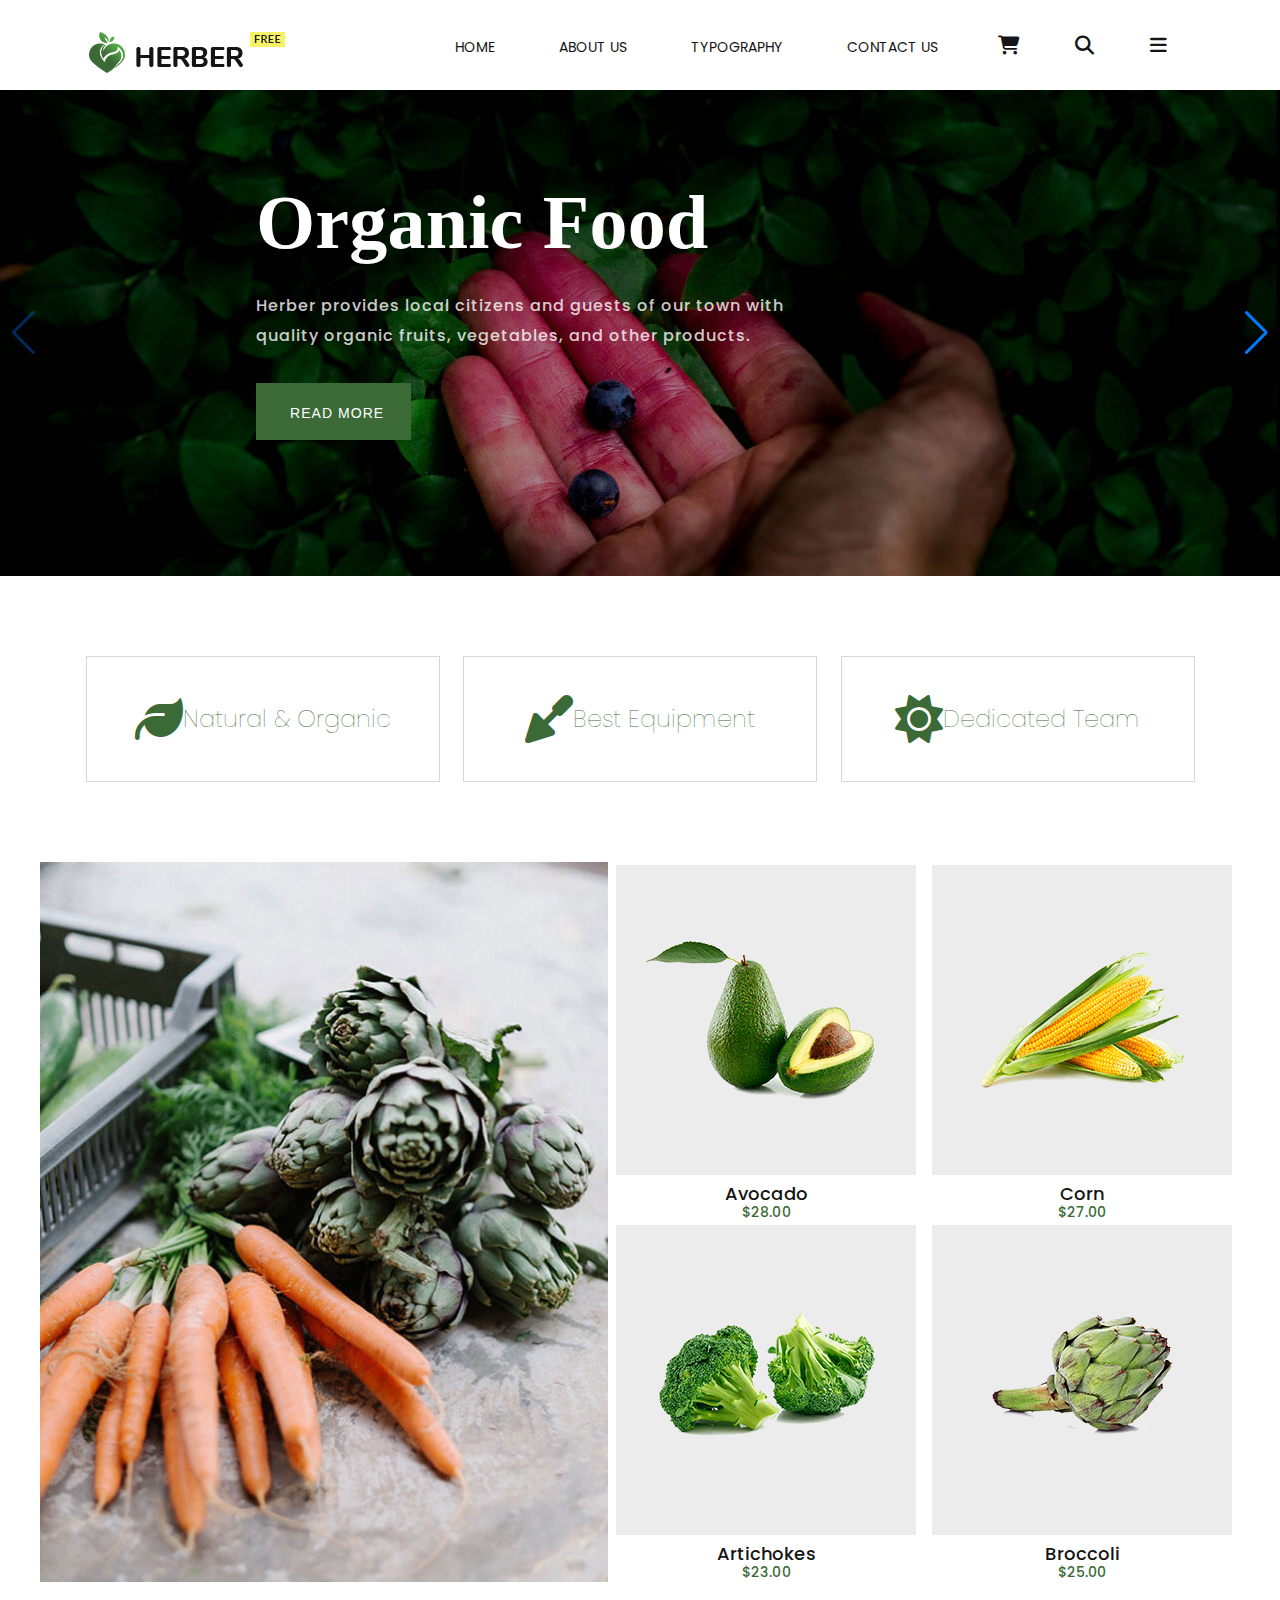
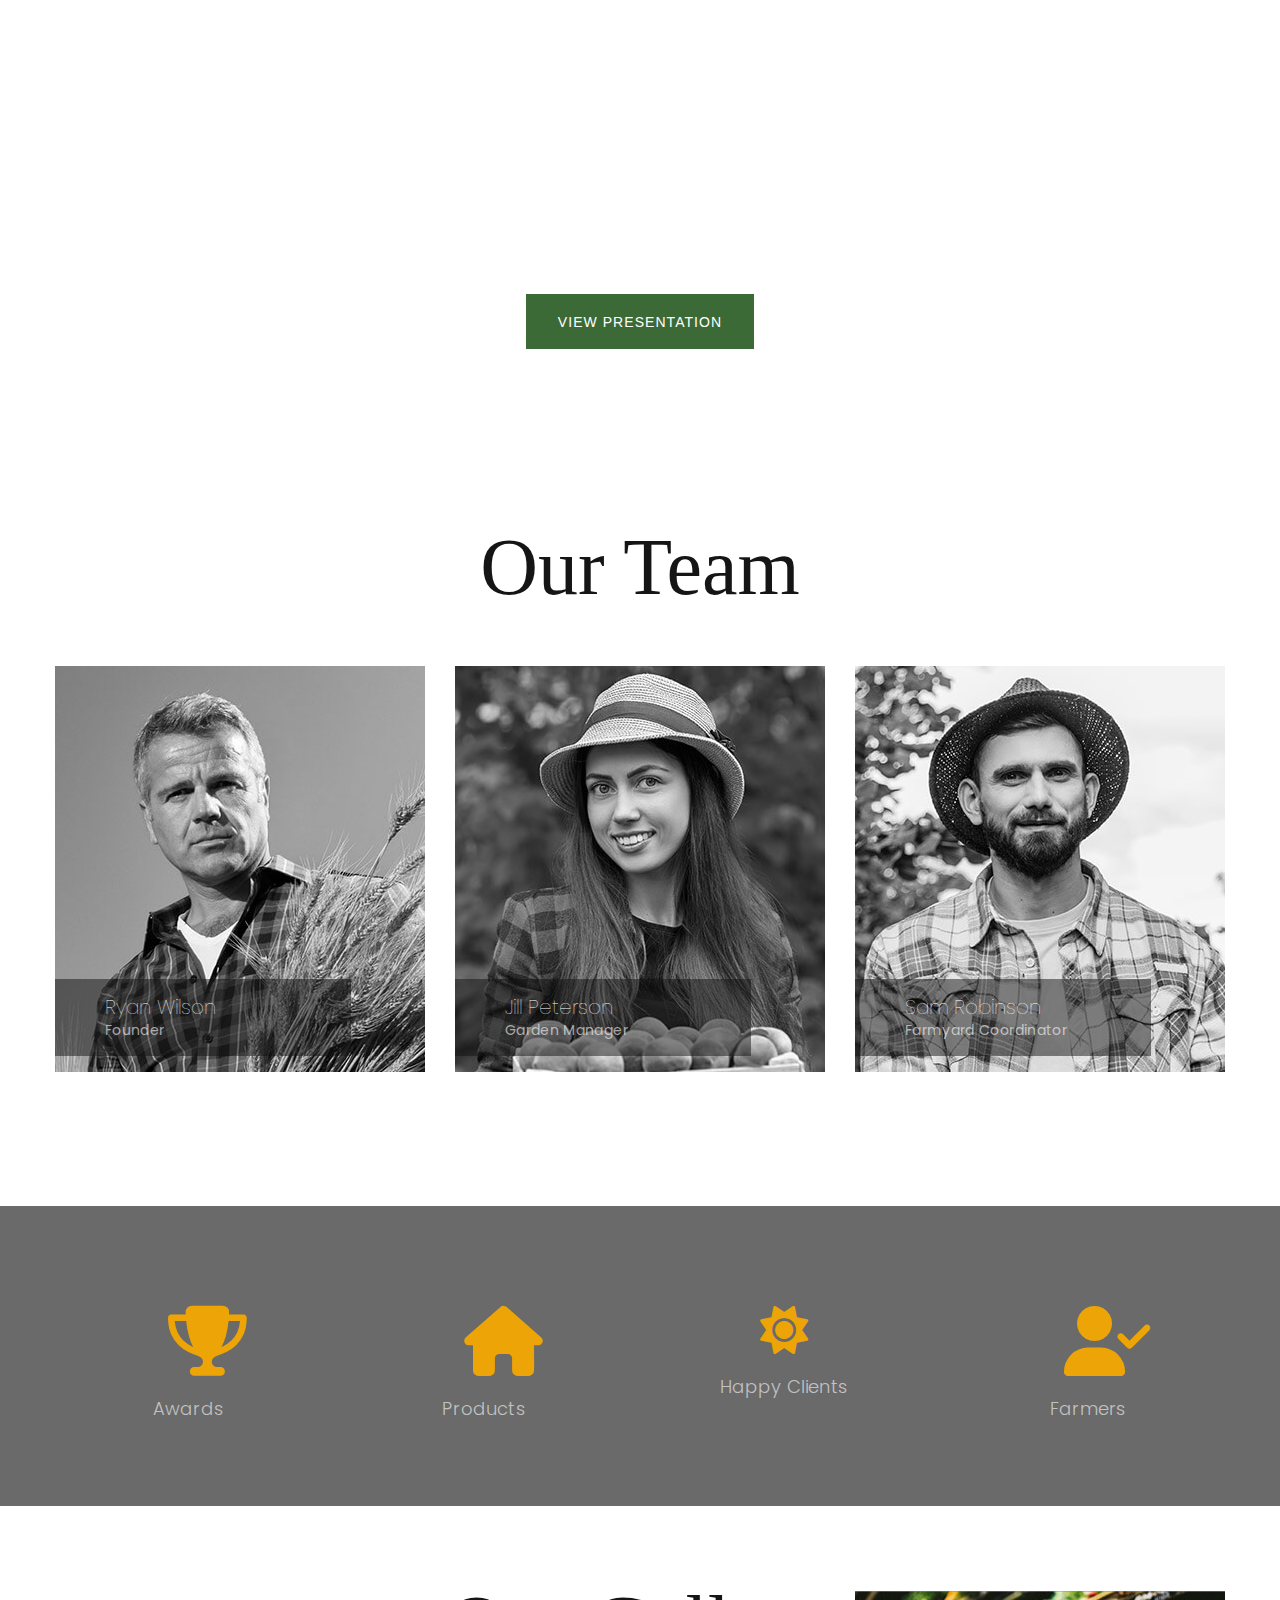
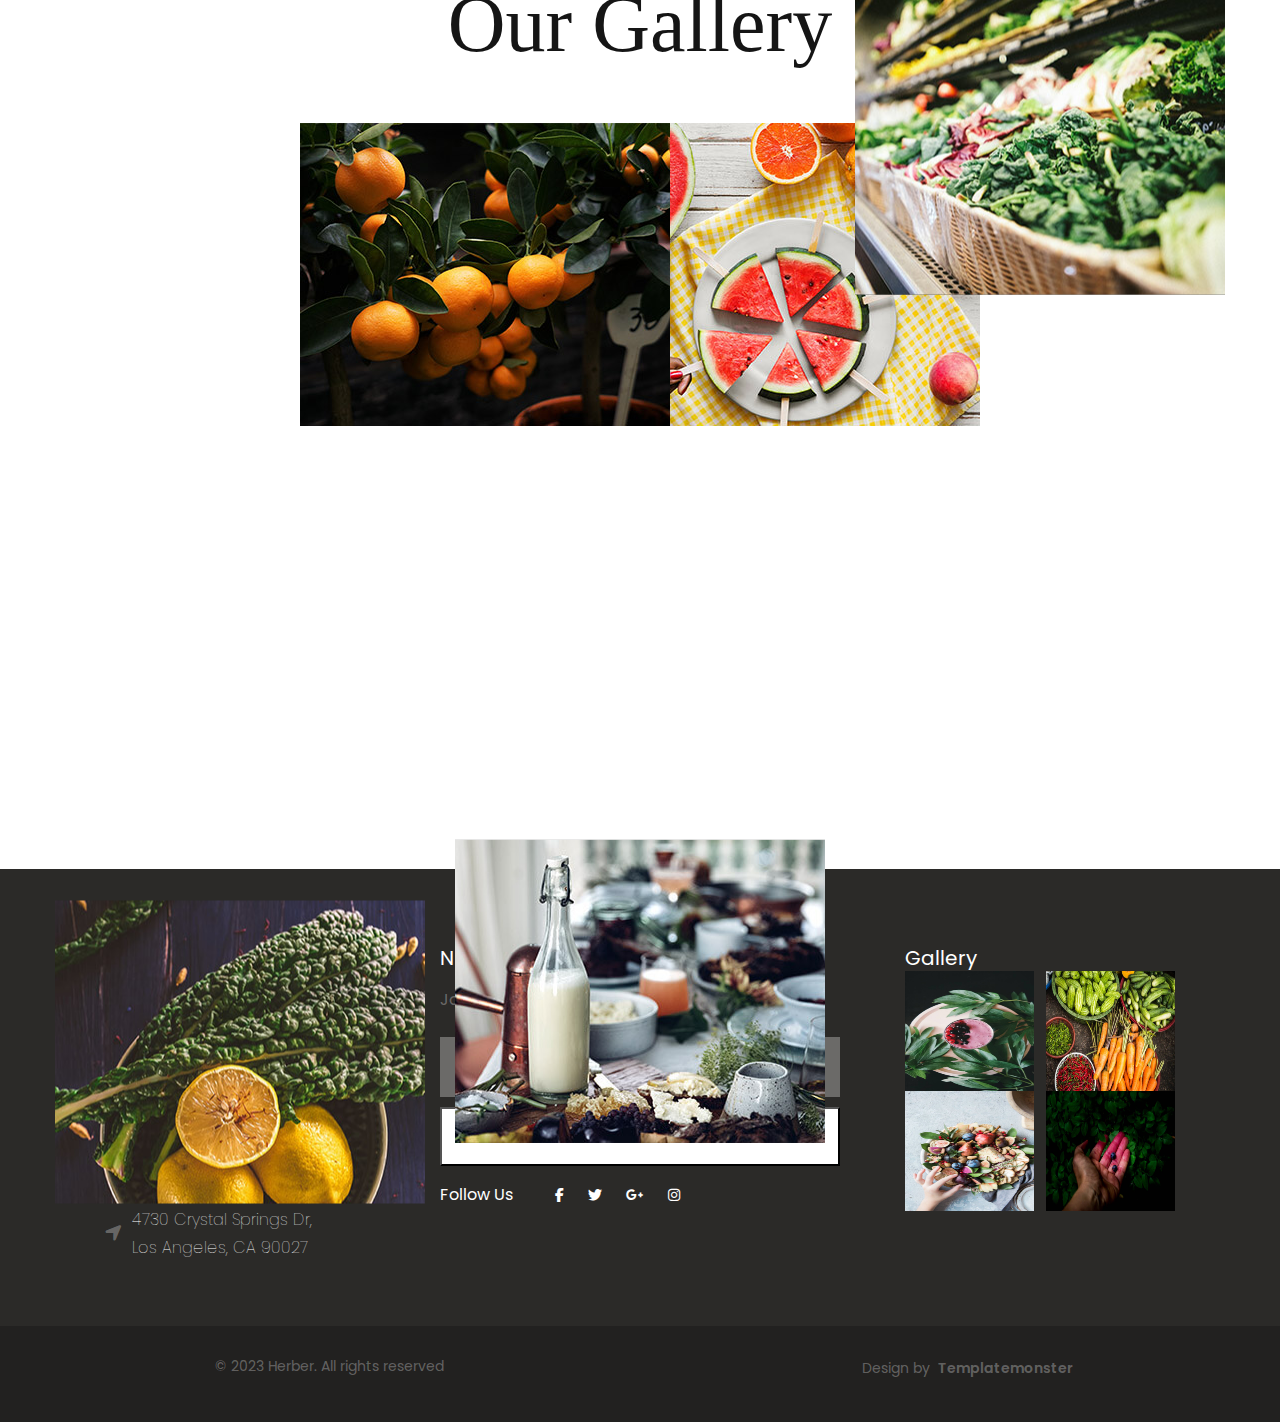
==== index.html @ d21eef51 "first commit" ====
<!DOCTYPE html>
<html lang="en">

<head>
  <meta charset="UTF-8" />
  <meta http-equiv="X-UA-Compatible" content="IE=edge" />
  <meta name="viewport" content="width=device-width, initial-scale=1.0" />
  <link rel="icon" type="image/x-icon" href="./images/favicon.ico" />
  <link rel="preconnect" href="https://fonts.googleapis.com">
  <link rel="preconnect" href="https://fonts.gstatic.com" crossorigin>
  <link href="https://fonts.googleapis.com/css2?family=Poppins&display=swap" rel="stylesheet">
  <link rel="stylesheet" href="https://cdnjs.cloudflare.com/ajax/libs/font-awesome/6.4.2/css/all.min.css">
  <link rel="stylesheet" href="https://cdn.jsdelivr.net/npm/swiper@10/swiper-bundle.min.css">
  <link rel="stylesheet" href="styles/main.css" />
  <title>Herber</title>
</head>

<body>
  <header class="headerPage">
    <div class="headerNavbar">
      <nav>
        <li class="navMenu">
          <i class="fa-solid fa-bars"></i>
        </li>
        <a href="./index.html" class="logo">
          <img src="./images/logo-default-196x47.png" alt="" srcset="">
        </a>
        <div class="navUl">
          <ul>
            <li>
              <a href="./index.html">HOME</a>
            </li>
            <li>
              <a href="./about.html">ABOUT US</a>
            </li>
            <li>
              <a href="./typography.html">TYPOGRAPHY</a>
            </li>
            <li>
              <a href="./contact.html">CONTACT US</a>
            </li>
            <li>
              <i class="fa-solid fa-cart-shopping"></i>
            </li>
            <li>
              <i class="fa-solid fa-magnifying-glass"></i>
            </li>

            <li id="burgerBarBig">
              <i class="fa-solid fa-bars"></i>
            </li>
          </ul>
          <li id="burgerBar">
            <i class="fa-solid fa-bars"></i>
          </li>
        </div>
      </nav>

    </div>
  </header>
  <div id="burgerMenu">
    <div class="burgerHead">
      <h4>Get in Touch</h4>
      <i class="fa-solid fa-xmark" id="closeBurger"></i>
    </div>
    <p>We are always ready to provide you with fresh organic products for your home or office. Contact us to find
      out how we can help you.</p>
    <p>We are always ready to provide you with fresh organic products for your home or office. Contact us to find
      out how we can help you.</p>
  </div>


  <div id="navMenuBurger">
    <div class="closeMenuBurger">
      <i class="fa-solid fa-arrow-left"></i>
    </div>
    <div class="NavMenuShop">
      <a href="#">
        <i class="fa-solid fa-cart-shopping"></i>
      </a>
    </div>
    <div class="navMenuInp">
      <input type="text" placeholder="Search">
      <button type="submit">
        <i class="fa-solid fa-magnifying-glass"></i>
      </button>
    </div>
    <ul>
      <li>
        <a href="./index.html">Home</a>
      </li>
      <li>
        <a href="./about.html">About Us</a>
      </li>
      <li>
        <a href="./typography.html">Typography</a>
      </li>
      <li>
        <a href="./contact.html">Contact Us</a>
      </li>
    </ul>
  </div>



  <section class="swiper mySwiper">
    <div class="swiper-wrapper">
      <div class="swiper-slide">
        <div class="sliderTxt">
          <h1>Organic Food</h1>
          <p>Herber provides local citizens and guests of our town with quality organic fruits, vegetables, and
            other
            products.</p>
          <div class="buttonSlide">
            <button>READ MORE</button>
          </div>
        </div>
        <img src="./images/backgrounds/slider-1.jpg" alt="" srcset="">
      </div>
      <div class="swiper-slide">
        <div class="sliderTxt">
          <h1>Quality Control</h1>
          <p>We control the process of farming at Herber to deliver the best organic products to our customers
            throughout the state.</p>
          <div class="buttonSlide">
            <button>READ MORE</button>
          </div>
        </div>
        <img src="./images/backgrounds/slider-2.jpg" alt="" srcset="">
      </div>
      <div class="swiper-slide">
        <div class="sliderTxt">
          <h1>Eco-Friendly</h1>
          <p>As the leading organic farm, we maintain an eco-friendly policy of growing and selling healthy food without
            any additives.</p>
          <div class="buttonSlide">
            <button>READ MORE</button>
          </div>
        </div>
        <img src="./images/backgrounds/slider-3.jpg" alt="" srcset="">
      </div>
    </div>
    <div class="swiper-button-next"></div>
    <div class="swiper-button-prev"></div>
  </section>


  <section class="propertyCont">
    <div class="cubeBox">
      <div class="propertyBox">
        <i class="fa-solid fa-leaf"></i>
        <p>
          Natural & Organic
        </p>
      </div>
      <div class="propertyBox">
        <i class="fa-solid fa-trowel"></i>
        <p>
          Best Equipment
        </p>
      </div>
      <div class="propertyBox propertyBox_768">
        <i class="fa-solid fa-sun"></i>
        <p>
          Dedicated Team
        </p>
      </div>
    </div>
  </section>

  <section class="productsCont" id="topBtn">
    <div class="productsMain">

      <div class="productLeft">
        <img src="./images/home-banner-1-570x715.jpg" alt="" srcset="">
      </div>
      <div class="productsRight">
        <div class="productCards">
          <img src="./images/product-5-270x280.png" alt="" srcset="">
          <div class="productTxt">
            <h5>Avocado</h5>
            <p class="productPrice">$28.00</p>
            <button class="addCardBtn">Add to Cart</button>
          </div>
        </div>
        <div class="productCards">
          <img src="./images/product-6-270x280.png" alt="" srcset="">
          <div class="productTxt">
            <h5>Corn</h5>
            <p class="productPrice">$27.00</p>
            <button class="addCardBtn">Add to Cart</button>
          </div>
        </div>

        <div class="productCards">
          <img src="./images/product-7-270x280.png" alt="" srcset="">
          <div class="productTxt">
            <h5>Artichokes</h5>
            <p class="productPrice">$23.00</p>
            <button class="addCardBtn">Add to Cart</button>
          </div>
        </div>
        <div class="productCards">
          <img src="./images/product-8-270x280.png" alt="" srcset="">
          <div class="productTxt">
            <h5>Broccoli</h5>
            <p class="productPrice">$25.00</p>
            <button class="addCardBtn">Add to Cart</button>
          </div>
        </div>
      </div>
    </div>
  </section>

  <section class="approachCont">
    <div class="approachImg">
      <div class="approachTxt">

        <h4>Our Approach</h4>
        <p>Our farm strictly combines the traditions of organic farming with the latest innovations to make our products
          healthy and safe for the clients</p>
        <button>View presentation</button>
      </div>
    </div>
  </section>
  <section class="teamCont">
    <div class="ourTeamCont">
      <h2>Our Team</h2>
      <div class="workersCont">
        <div class="workers">
          <img src="./images/team-1-370x406.jpg" alt="" srcset="">
          <div class="workerName">
            <h5>Ryan Wilson</h5>
            <p>Founder</p>
          </div>
        </div>
        <div class="workers">
          <img src="./images/team-2-370x406.jpg" alt="" srcset="">
          <div class="workerName">
            <h5>Jill Peterson</h5>
            <p>Garden Manager</p>
          </div>
        </div>
        <div class="workers">
          <img src="./images/team-3-370x406.jpg" alt="" srcset="">
          <div class="workerName">
            <h5>Sam Robinson</h5>
            <p>Farmyard Coordinator</p>
          </div>
        </div>
      </div>
    </div>
  </section>
  <section class="statisticCont" id="statistica">
    <div class="statisticImg">
      <div class="statisticTxt">
        <div class="statistic">
          <div class="elements">
            <div class="h6Icons">
              <h6 id="stat1"></h6>
              <i class="fa-solid fa-trophy" style="color: #eda407;"></i>
            </div>
            <p>Awards</p>
          </div>
          <div class="elements">

            <div class="h6Icons">
              <h6 id="stat2"></h6>
              <i class="fa-solid fa-house" style="color: #eda407;"></i>
            </div>
            <p>Products</p>
          </div>
          <div class="elements">

            <div class="h6Icons">
              <h6 id="stat3"></h6>
              <i class="fa-solid fa-sun" style="color: #eda407;"></i>
            </div>
            <p>Happy Clients</p>
          </div>
          <div class="elements">

            <div class="h6Icons">
              <h6 id="stat4"></h6>
              <i class="fa-solid fa-user-check" style="color: #eda407;"></i>
            </div>
            <p>Farmers</p>
          </div>
        </div>
      </div>
    </div>
  </section>
  <section class="galleryCont">
    <div class="ourGalleryCont">
      <h2>Our Gallery</h2>
      <div class="galleryCont" id="marginImg">
        <div class="gallery" id="imageMarginX">
          <img src="./images/grid-gallery-1-370x303.jpg" alt="" srcset="">
        </div>
        <div class="gallery">
          <img src="./images/grid-gallery-2-370x303.jpg" alt="" srcset="">

        </div>
        <div class="gallery" id="imageMarginX_2">
          <img src="./images/grid-gallery-3-370x303.jpg" alt="" srcset="">
        </div>
        <div class="gallery" id="imageMarginY">
          <img src="./images/grid-gallery-4-370x303.jpg" alt="" srcset="">
        </div>
        <div class="gallery" id="imageMarginY_4">
          <img src="./images/grid-gallery-5-370x303.jpg" alt="" srcset="">
        </div>
        <div class="gallery" id="imageMarginY_2">
          <img src="./images/grid-gallery-6-370x303.jpg" alt="" srcset="">
        </div>
      </div>
    </div>
  </section>
  <footer>
    <div class="footerTopSector">
      <div class="bottomCont">
        <div class="bottomSectorLeft">
          <h5>
            <a href="#">
              <img src="./images/logo-inverse-196x42.png" alt="">
            </a>
          </h5>
          <p>Herber is an organic farm located in California. We offer healthy foods and products to
            our clients.</p>
          <ul>
            <li>
              <div class="li-items">
                <i class="fa-solid fa-phone"></i>
                <a href="#" class="link-phone">+1 323-913-4688</a>
              </div>
            </li>
            <li>
              <div class="li-items">
                <i class="fa-solid fa-clock"></i>
                <p class="working-times">
                  Mon-Sat: 07:00AM - 05:00PM</p>
              </div>
            </li>
            <li>
              <div class="li-items">
                <i class="fa-solid fa-location-arrow"></i>
                <a href="#" class="link-location">
                  4730 Crystal Springs Dr, Los Angeles, CA 90027</a>
              </div>
            </li>
          </ul>
        </div>

        <div class="bottomSectorCenter">
          <h5>Newsletter</h5>
          <p>Join our email newsletter for news and tips.</p>
          <form>
            <input type="email" placeholder="Enter Your E-mail" required>
          </form>
          <button>SUBSCRIBE</button>
          <div class="socialSites">
            <p>Follow Us</p>
            <div class="socialIcons">
              <ul>
                <li>
                  <a href="#">
                    <i class="fa-brands fa-facebook-f"></i>
                  </a>
                </li>
                <li>
                  <a href="#">
                    <i class="fa-brands fa-twitter"></i>
                  </a>
                </li>
                <li>
                  <a href="#">
                    <i class="fa-brands fa-google-plus-g"></i>
                  </a>
                </li>
                <li>
                  <a href="#">
                    <i class="fa-brands fa-instagram"></i>
                  </a>
                </li>
              </ul>
            </div>
          </div>
        </div>
        <div class="bottomSectorRight">
          <h5>Gallery</h5>
          <div class="bottomRightImages">
            <div class="galleryImg">
              <img class="thisImg" src="./images/gallery-image-1-129x120.jpg" alt="">
            </div>
            <div class="galleryImg">
              <img class="thisImg" src="./images/gallery-image-2-129x120.jpg" alt="">
            </div>
            <div class="galleryImg">
              <img class="thisImg" src="./images/gallery-image-3-129x120.jpg" alt="">
            </div>
            <div class="galleryImg">
              <img class="thisImg" src="./images/gallery-image-4-129x120.jpg" alt="">
            </div>
          </div>


        </div>
      </div>
    </div>
    <div class="footerBottomSector">
      <p>© 2023 Herber. All rights reserved</p>
      <p>Design by
        <a href="#">Templatemonster</a>
      </p>
    </div>

  </footer>



  <!-- !!!!!!!!!!!!!!!!!! -->
  <div class="blackBg">
    <div id="closeBlackBg">
      <i class="fa-solid fa-xmark"></i>
    </div>

    <div class="blackBgThisImg">
      <img src="" alt="" id="blackBgImg">

      <div class="imagesGallery">

        <div class="galleryImg galleryImgMrg">
          <img class="thisImg" src="./images/gallery-image-1-129x120.jpg" alt="">
        </div>
        <div class="galleryImg galleryImgMrg">
          <img class="thisImg" src="./images/gallery-image-2-129x120.jpg" alt="">
        </div>
        <div class="galleryImg galleryImgMrg">
          <img class="thisImg" src="./images/gallery-image-3-129x120.jpg" alt="">
        </div>
        <div class="galleryImg galleryImgMrg">
          <img class="thisImg" src="./images/gallery-image-4-129x120.jpg" alt="">
        </div>
      </div>

    </div>


  </div>

  <div class="topPageBtn" id="topArrow">
    <a href="#">
      <button>
        <i class="fa-solid fa-arrow-up"></i>
      </button>
    </a>
  </div>
  <!-- !!!!!!!!!!!!!!!!!!! -->



  <script src="scripts/main.js"></script>
  <script src="https://cdn.jsdelivr.net/npm/swiper@10/swiper-bundle.min.js"></script>
  <script>
    let swiper = new Swiper(".mySwiper", {
      spaceBetween: 30,
      centeredSlides: true,
      autoplay: {
        delay: 2500,
        disableOnInteraction: false,
      },
      navigation: {
        nextEl: ".swiper-button-next",
        prevEl: ".swiper-button-prev",
      },
    });
  </script>
</body>

</html>
---- styles/main.css ----
#burgerMenu,#burgerMenu p{line-height:1.625;text-align:left}#burgerMenu,#navMenuBurger,#navMenuBurger ul{transition:.35s cubic-bezier(.65, .05, .36, 1)}*{box-sizing:border-box;margin:0;padding:0}html{scroll-behavior:smooth}a,body{font-family:Poppins,-apple-system,BlinkMacSystemFont,"Segoe UI",Roboto,"Helvetica Neue",Arial,sans-serif;font-size:14px;line-height:1.71429;font-weight:400;letter-spacing:0;color:#151515}li{list-style-type:none}a{text-decoration:none}img{width:100%;height:100%}.addCardBtn,.navMenu{display:none}.imagesGallery{display:flex}.galleryImgMrg{margin:0 4px}.topPageBtn{width:50px;height:50px;position:fixed;right:30px;bottom:30px}#burgerMenu,#navMenuBurger,.blackBg{position:fixed;top:0;height:100vh}.topPageBtn button{width:50px;height:50px;border:1px solid #36a827;background:#3c6a36;color:#fff;transition:250ms ease-in-out}.topPageBtn button:hover{cursor:pointer;width:50px;height:50px;border:1px solid #000;background:#000;color:#fff}.blackBg{width:100%;background:#000000e6;z-index:100;display:none;left:0}#closeBlackBg{color:#fff;max-width:30px;font-size:30px;cursor:pointer;position:absolute;top:20px;right:20px}.blackBgThisImg{margin:30px auto 0;width:500px;height:500px}#burgerMenu{padding:40px 20px 10px;transform:translateX(105%);width:350px;z-index:999;right:0;background:#fff;font-size:16px}#burgerMenu h4{line-height:1.33333;margin:15px 5px;font-size:20px}#closeBurger:hover{cursor:pointer;font-size:16px}.burgerHead{display:flex;flex-direction:row;flex-wrap:nowrap;justify-content:space-between;align-items:center}#burgerMenu p{margin:10px 0;font-size:16px;color:rgba(21,21,21,.5)}#navMenuBurger a,.navMenuInp button{border:none;font-size:24px;cursor:pointer}#navMenuBurger{transform:translateX(-105%);left:0;z-index:101;width:300px;background:#fff;border:1px solid #d7d7d7;box-shadow:0 0 10px 0 rgba(0,0,0,.1)}.NavMenuShop{width:50px;margin:0 auto;text-align:center;padding:20px 0}#navMenuBurger a{font-weight:100;line-height:1;color:#151515;outline:0;box-shadow:none;background:0 0}.navMenuInp{margin:10px 10px 0;display:flex;padding-bottom:30px}.NavMenuShop a i:hover,.navMenuInp button:hover{transition:.3s ease-in-out;color:#3c6a36}.navMenuInp button{width:20%;background:#fff;box-shadow:5px 0 8px 0 rgba(0,0,0,.15)}.navMenuInp input:focus::placeholder{transition:.3s cubic-bezier(.6, -.28, .74, .05);color:transparent}.navMenuInp input::placeholder{color:#3c6a36;font-size:20px}.navMenuInp input{outline:0;width:80%;border-radius:0;min-height:47px;padding:12px 70px 12px 28px;font-size:16px;line-height:23px;letter-spacing:0;border:none;background:#fff;box-shadow:0 0 8px 0 rgba(0,0,0,.15)}#navMenuBurger ul{border-top:1px solid #d7d7d7;padding-top:20px;margin:30px 0 20px;height:auto;text-align:left}#navMenuBurger ul li a:hover{background:#3c6a36;color:#fff;transition:.3s ease-in-out}#navMenuBurger ul li a{font-size:14px;display:block;padding:9px 56px 9px 18px;line-height:34px}.closeMenuBurger{width:50px;font-size:30px;cursor:pointer;padding:10px}.closeMenuBurger:hover{transition:.3s ease-in-out;color:#eda407}.whyError h1{font-size:35px}.whyError p{font-size:16px}.whyError span{font-weight:600}@media (min-width:1200px){.approachImg,.statisticCont,.statisticImg{background-size:cover;background-attachment:fixed}.sliderTxt button,.sliderTxt p{margin-top:32px;font-weight:500}.cubeBox,.listTxt,.navUl ul,.propertyBox,nav{display:flex}.approachTxt button:hover,.sliderTxt button:hover{transition:background .4s .4s,border-color .4s,color .2s}.bottomRightImages img:hover,.gallery img:hover{opacity:.5}.contactBox,.propertyBox{border:1px solid #d7d7d7}.approachTxt button,.formBtn{text-transform:uppercase;cursor:pointer}#imageMarginX,#imageMarginX_2,#imageMarginY,#imageMarginY_2{transition:.7s cubic-bezier(.65, .05, .36, 1)}.headerPage{width:100%;height:90px;position:sticky}.swiper,.swiper-slide img{height:100%;width:100%}.headerNavbar{justify-content:space-between;max-width:1170px;margin-left:auto;margin-right:auto;padding:0 30px;transition:padding .35s ease-in-out}nav{align-items:center;justify-content:space-between}.navUl ul{align-items:center;transition:.25s}.navUl ul li{padding:33px 28px;transition:.3s;font-weight:700;font-size:16px;color:#151515}nav ul li:hover{background:#f1efeb;cursor:pointer}.fa-bars,.fa-cart-shopping,.fa-magnifying-glass{font-size:19px;cursor:pointer}.swiper-slide img{display:block;object-fit:cover}.sliderTxt{max-width:570px;position:absolute;top:20%;left:20%}#imageMarginX,#imageMarginX_2,#imageMarginY,#imageMarginY_2,#imageMarginY_4,.approachImg,.contactImg,.workerName{position:relative}.sliderTxt h1{letter-spacing:.003em;font-size:76px;line-height:.94118;color:#fff;font-family:Kalam,cursive}.sliderTxt p{color:rgb(255 255 255 / 80%);font-size:16px;line-height:1.875;letter-spacing:1px;font-family:Poppins}.sliderTxt button{width:155px;height:57px;color:#fff;background-color:#3c6a36;padding:19px 32px 17px;font-size:14px;line-height:1.34;border:2px solid #3c6a36;letter-spacing:.075em;white-space:nowrap;text-overflow:ellipsis;text-align:center;cursor:pointer;vertical-align:middle;user-select:none;transition:250ms ease-in-out}.productTxt h5,.productTxt p{letter-spacing:.01em;font-weight:500}.sliderTxt button:hover{color:#fff;background-color:#eda407;border-color:#eda407}.propertyCont{margin:50px 0;width:100%}.cubeBox{width:1200px;margin:0 auto;flex-direction:row;align-items:center;justify-content:space-evenly;padding:30px 22px;min-height:100%;transition:.2s}.bottomRightImages img,.bottomSectorCenter button,.contactBox,.contactIcon a:hover,.contactTxt a,.footerBottomSector a,.gallery img:hover,.productCards img,.propertyBox,.socialIcons a,.workersCont img{transition:250ms ease-in-out}.fa-leaf,.fa-sun,.fa-trowel{font-size:48px;line-height:1}.propertyBox{width:354px;height:126px;flex-wrap:wrap;align-content:center;justify-content:center;align-items:center;font-weight:100;font-family:Poppins,sans-serif;font-size:24px;line-height:1.33333;color:#3c6a36}.approachImg,.productsCont{justify-content:center;display:flex}.propertyBox:hover{color:#d7d7d7;background-color:#36a827}.productsCont{width:100%;margin:50px 0}.bottomCont,.productsMain,.statistic{width:1200px;display:flex}.productLeft{width:90%}.productsRight{display:flex;flex-direction:row;flex-wrap:wrap;justify-content:space-around;align-items:center}.productCards img{background:rgb(236 236 236);padding:15px}.productCards img:hover{background:rgba(104,104,104,.64)}.contactCont,.contactIcon,.productTxt{width:100%;text-align:center}.productTxt h5{font-size:18px;font-family:Poppins,-apple-system,BlinkMacSystemFont,"Segoe UI",Roboto,"Helvetica Neue",Arial,sans-serif;line-height:1.33333}.productTxt p{line-height:1;color:#3c6a36}.approachCont{margin:50px 0;width:100%;text-align:center}.approachImg{height:100%;background-image:url(../images/backgrounds/bg-parallax-1.jpg)}.approachTxt{padding:100px 0}.approachTxt h4,.contactTxt h4{letter-spacing:.003em;font-size:50px;line-height:.94118;color:#fff;font-family:Kalam,cursive}.approachTxt p{color:#ffffff99;margin-top:30px;max-width:640px;font-size:16px;font-family:Poppins,-apple-system,BlinkMacSystemFont,"Segoe UI",Roboto,"Helvetica Neue",Arial,sans-serif}.approachTxt button{margin-top:30px;padding:19px 32px 17px;font-size:14px;line-height:1.34;border:none;font-weight:500;letter-spacing:.075em;text-align:center;background:#3c6a36;color:#fff}.approachTxt button:hover{color:#fff;background-color:#eda407}.galeryCont,.teamCont{margin:30px 0;width:100%;display:flex;justify-content:center}.ourGalleryCont,.ourTeamCont{width:1200px;text-align:center}.ourGalleryCont h2,.ourTeamCont h2{font-size:80px;color:#151515;font-family:Kalam,cursive;font-weight:200}.workersCont{margin-top:30px;display:flex;justify-content:space-around;align-items:baseline}.statisticCont,.statisticImg{background-image:url(../images/backgrounds/bg-parallax-2.jpg);justify-content:center;position:relative}.workersCont img{filter:grayscale(100%)}.workersCont img:hover{filter:grayscale(0);cursor:pointer}.workerName{background-color:rgba(17,17,17,.5);top:-100px;left:0;width:80%;padding:15px 20px 15px 50px;text-align:left}.workerName h5{font-size:20px;color:#fff;font-family:Poppins,-apple-system,BlinkMacSystemFont,"Segoe UI",Roboto,"Helvetica Neue",Arial,sans-serif;font-weight:100;line-height:1.3;letter-spacing:0}.workerName p{font-weight:400;font-size:14px;line-height:1.5;color:rgba(255,255,255,.6);letter-spacing:.025em}.statisticCont{margin:50px 0;width:100%;text-align:center;height:300px}.statisticImg{display:flex;height:100%}.statisticTxt{display:flex;justify-content:center;width:100%;padding:100px 0;background:rgba(36,36,36,.68);color:#fff}.gallery,footer{background:#2b2a28}.statistic{flex-direction:row;flex-wrap:nowrap;justify-content:space-around}.statistic h6{font-size:70px;font-weight:100}.statistic p{margin-top:18px;font-size:18px;color:#ffffff99;font-weight:300;letter-spacing:.01em}.galleryCont{margin-top:30px;display:flex;justify-content:space-around;flex-wrap:wrap}.contactImg,.footerTopSector{justify-content:center;display:flex}.gallery{margin-bottom:20px;height:303px}footer{margin-top:100px;width:100%;color:rgb(255 255 255 / 30%);font-size:16px;line-height:1.5}.footerTopSector{padding:70px 0 65px}.bottomCont{flex-direction:row;flex-wrap:wrap;justify-content:space-evenly}.bottomSectorLeft{width:270px;color:#ffffff4d}.bottomSectorLeft ul{margin-top:22px;padding-top:32px;border-top:1px solid rgba(255,255,255,.2)}.bottomSectorLeft ul li{display:flex;flex-direction:row;justify-content:flex-start;flex-wrap:nowrap}.contactForm,.formCont,.li-items,.socialSites{flex-direction:row;display:flex}.li-items{flex-wrap:nowrap;align-items:center}.li-items i{font-size:19px}.link-location,.link-phone,.working-times{width:190px;text-align:left;color:#fff;font-size:16px;font-weight:100;margin-left:10px;transition:250ms ease-in-out}.link-location:hover,.link-phone:hover,.working-times:hover{color:#eda407;font-size:16px;font-weight:100}.bottomSectorCenter{width:400px}.bottomSectorCenter h5,.bottomSectorRight h5{padding-top:6px;font-size:20px;color:#fff;font-weight:400;line-height:1.3;letter-spacing:0}.bottomSectorCenter p{font-size:16px;margin-top:17px;margin-bottom:25px}.bottomSectorCenter form input{width:100%;font-size:16px;text-align:center;background:#ffffff4d;color:#fff;padding:16px 22px;border:none;outline:0;min-height:60px;font-weight:400;line-height:27px;letter-spacing:.025em;transition:.3s ease-in-out}.bottomSectorCenter form input::placeholder{color:#fff;font-weight:500}.bottomSectorCenter button{width:100%;background:#fff;color:#151515;margin-top:10px;padding:19px 32px 17px;font-size:14px;line-height:1.34;font-weight:500;letter-spacing:.075em;text-align:center;cursor:pointer}.bottomSectorCenter button:hover{color:#fff;background:#eda407}.socialSites{flex-wrap:nowrap;justify-content:flex-start;align-items:baseline;color:#fff}.socialIcons{margin:0 0 20px 30px;font-size:16px}.socialIcons ul{display:flex;flex-direction:row;flex-wrap:nowrap}.contactTxt a,.socialIcons a{color:#fff}.contactTxt a:hover,.footerBottomSector a:hover,.socialIcons a:hover{color:#eda407}.socialIcons ul li{padding-left:8px;padding-right:8px;font-weight:500}.bottomRightImages{width:270px;display:flex;flex-direction:row;flex-wrap:wrap;justify-content:space-between;align-items:baseline}.galleryImg{width:129px;height:120px}.bottomRightImages img{margin-bottom:15px}.footerBottomSector{width:100%;background:#222120;display:flex;padding:30px 0;flex-direction:row;flex-wrap:wrap;justify-content:space-around;line-height:1.5;font-weight:400}.footerBottomSector p{font-size:14px;margin-bottom:12px;margin-left:12px}.footerBottomSector a{color:#ffffff4d;font-weight:600}.contactImg{height:100%;background-image:url(../images/backgrounds/bg-breadcrumbs.jpg);background-size:cover;background-attachment:fixed}.contactTxt{padding:142px 0}.contactTxt ul{display:flex;margin-top:30px;justify-content:center}.contactTxt a,.contactTxt ul{color:#ffffff4d;font-size:18px;padding:0 15px;line-height:1.33}.contactBoxCont,.whyCont{width:100%;display:flex;margin-top:80px;flex-direction:row;flex-wrap:nowrap;justify-content:center}.contactBoxes,.whyChoseCont{width:1200px;display:flex;flex-direction:row;flex-wrap:nowrap;justify-content:space-between}.contactBox{width:380px;height:310px;box-shadow:none;display:flex;flex-direction:row;flex-wrap:nowrap;justify-content:center;align-items:center}.contactBox:hover{border-color:transparent;box-shadow:0 0 10px 0 rgba(0,0,0,.17)}.contactIcon i{font-size:60px;line-height:1;color:#3c6a36}.contactIcon a:hover{cursor:pointer;color:#eda407}.contactDates{width:222px;margin:30px auto 0}.contactDates a{font-size:18px;line-height:1.67;letter-spacing:.025em}.formCont{width:100%;flex-wrap:nowrap;justify-content:center;margin:50px 0}.contactForm{width:1200px;flex-wrap:nowrap;justify-content:center}.contactForm h4{letter-spacing:.05em;font-size:24px;line-height:1.33333;font-weight:400;margin:15px 0}.formTxt{width:570px}.firstNameInp,.lastNameInp,.mailInp,.messageTxtarea{padding:16px 22px;font-size:16px;font-weight:400;line-height:27px;letter-spacing:.025em;color:#151515;background-color:#f1efeb;border:1px solid #f1efeb;margin:8px 0;outline:0}.names{display:flex;flex-direction:row;flex-wrap:nowrap;justify-content:space-between}.firstNameInp,.lastNameInp{transition:.3s ease-in-out;width:49%}.mailInp{width:100%;transition:.3s ease-in-out}.messageTxtarea{width:100%;height:156px;min-height:60px;max-height:265px;resize:vertical}.formBtn{width:220px;padding:21px 34px 19px;border:2px solid;color:#fff;background-color:#3c6a36;font-size:14px;line-height:1.34;font-weight:500;letter-spacing:.075em;text-align:center;transition:250ms ease-in-out}.formBtn:hover{color:#151515;background:0 0;border-color:#151515}.headingCont,.typographyBottomTxt{margin:50px 0;width:100%;display:flex;justify-content:center}.headingSections{width:1200px;text-align:left;display:flex}.rightSide{width:42%;padding:0 15px}.rightSide h1+h2{margin-top:4px}.rightSide h2+h3{margin-top:9px}.rightSide h3+h4{margin-top:13px}.rightSide h4+h5{margin-top:19px}.rightSide h5+h6{margin-top:27px}.leftSide{width:58%;padding:0 15px}.leftSide h1,.rightSide h1{font-family:Kalam,cursive;font-size:100px;line-height:.94118;letter-spacing:.075em}.leftSide h2,.rightSide h2{font-family:Kalam,cursive;font-size:60px;line-height:.875;letter-spacing:.005em}.leftSide h3,.rightSide h3{font-family:Kalam,cursive;font-size:50px;line-height:1.2;font-weight:300;letter-spacing:.025em}.leftSide h4,.rightSide h4{font-size:24px;line-height:1;letter-spacing:0;font-weight:200}.leftSide h5,.rightSide h5{font-size:20px;line-height:1.3;letter-spacing:0;font-weight:200}.leftSide h6,.rightSide h6{font-size:18px;font-weight:500;line-height:1.33333;letter-spacing:.01em}.listTxt h4,.listTxt p,.typographyTxt h3,.unOrderedLists h4,h6{letter-spacing:.025em;font-weight:300}.leftSide p,.typographyTxt h3+p{margin-top:20px}.leftSide li:first-child{margin:0}.leftSide li{margin-top:40px}.typographyTxt{width:1200px;padding:0 15px}.typographyTxt h3{font-family:Kalam,cursive;font-size:40px;line-height:1.2}.typographyTxt mark{padding:2px 4px;color:#fff;background:#151515}.textStriked{color:#000;text-decoration:line-through}.underlinedTxt{text-decoration:underline}.typographyTxt span,a{margin-left:4px;margin-right:4px}.typographyTxt a:hover{cursor:pointer}.listTxt h4,.unOrderedLists h4{font-family:Kalam,cursive;font-size:34px;line-height:1.2}.unOrderedLists{width:600px}.listTypes{margin-top:30px;display:flex}.listTypes ul,ol{width:300px;padding:0 15px;margin-bottom:30px}.listTypes li+li{margin-top:10px}.listTypes ul li{list-style-type:disc;font-size:18px}.listTypes ol li{list-style-type:decimal;font-size:18px}.listTypes ul li::marker{color:#f1efeb}.listTxt p,h6{font-size:20px;line-height:1.625;padding-left:40px;margin-top:22px}.whyImg,.whyTxtCont{max-width:50%;padding:0 15px}.whyTxtCont h5{font-family:Kalam,cursive;letter-spacing:.005em;line-height:.875;font-size:50px}.h6Icons{display:flex;flex-direction:row;flex-wrap:nowrap;align-items:baseline;font-size:70px}#imageMarginX{transform:translateX(150%)}#imageMarginX_2{transform:translateX(-150%)}#imageMarginY{transform:translateY(150%)}#imageMarginY_2{transform:translateY(-150%)}#imageMarginY_4{transition:1s cubic-bezier(.65, .05, .36, 1);transform:translateY(130%)}}@media (min-width:993px) and (max-width:1200px){.burgerHead,.navUl ul,.propertyBox,nav{display:flex}.approachImg,.statisticCont,.statisticImg{background-size:cover;background-attachment:fixed}#burgerMenu,#burgerMenu p{line-height:1.625;text-align:left}.approachTxt button:hover,.sliderTxt button:hover{transition:background .4s .4s,border-color .4s,color .2s}.bottomRightImages img:hover,.gallery img:hover{opacity:.5}.contactBox,.propertyBox{border:1px solid #d7d7d7}.approachTxt button,.formBtn{text-transform:uppercase;cursor:pointer}.headerPage{width:100%;height:76px;position:sticky}.swiper,.swiper-slide img{height:100%;width:100%}.headerNavbar{justify-content:space-between;max-width:1170px;margin-left:auto;margin-right:auto;padding:0 30px;transition:padding .35s ease-in-out}nav{align-items:center;justify-content:space-between}#burgerMenu{padding:70px 30px 15px;transition:.35s cubic-bezier(.65, .05, .36, 1);transform:translateX(102%);width:350px;height:100vh;position:fixed;z-index:999;right:0;top:0;background:#fff;font-size:16px}#burgerMenu h4{line-height:1.33333;margin:15px 5px;font-size:20px}#burgerMenu p,.propertyBox i+p{margin:10px 0}#closeBurger:hover{cursor:pointer;font-size:16px}.burgerHead{flex-direction:row;flex-wrap:nowrap;justify-content:space-between;align-items:center}#burgerMenu p{font-size:16px;color:rgba(21,21,21,.5)}.navUl ul{align-items:center;transition:.25s}.contactBox,.contactBoxes,.cubeBox,.productsMain,.productsRight,.statistic{display:flex;flex-direction:row}.navUl ul li{padding:26px 20px;transition:.3s;font-weight:700;font-size:14px;color:#151515}nav ul li:hover{background:#f1efeb;cursor:pointer}.fa-bars,.fa-cart-shopping,.fa-magnifying-glass{font-size:19px;cursor:pointer}.swiper-slide img{display:block;object-fit:cover}.sliderTxt{max-width:570px;position:absolute;top:20%;left:20%}.sliderTxt h1{letter-spacing:.003em;font-size:50px;line-height:.94118;color:#fff;font-family:Kalam,cursive}.sliderTxt button,.sliderTxt p{margin-top:32px;font-size:14px;font-weight:500}.sliderTxt p{color:rgb(255 255 255 / 80%);line-height:1.875;letter-spacing:1px;font-family:Poppins}.sliderTxt button{width:155px;height:57px;color:#fff;background-color:#3c6a36;padding:19px 32px 17px;line-height:1.34;border:2px solid #3c6a36;letter-spacing:.075em;white-space:nowrap;text-overflow:ellipsis;text-align:center;cursor:pointer;vertical-align:middle;user-select:none;transition:250ms ease-in-out}.productTxt h5,.productTxt p{letter-spacing:.01em;font-weight:500}.sliderTxt button:hover{color:#fff;background-color:#eda407;border-color:#eda407}.propertyCont{margin:50px 0;width:100%}.cubeBox{max-width:1170px;margin:0 auto;align-items:center;justify-content:space-between;padding:30px 22px;min-height:100%;transition:.2s}.bottomRightImages img,.bottomSectorCenter button,.contactBox,.contactIcon a:hover,.contactTxt a,.footerBottomSector a,.gallery img:hover,.productCards img,.propertyBox,.socialIcons a,.workersCont img{transition:250ms ease-in-out}.fa-leaf,.fa-sun,.fa-trowel{font-size:48px;line-height:1}.propertyBox{padding:90px 0;width:33%;height:126px;flex-wrap:nowrap;flex-direction:column;align-content:center;justify-content:center;align-items:center;font-weight:100;font-family:Poppins,sans-serif;font-size:24px;line-height:1.33333;color:#3c6a36}.approachImg,.productsCont{justify-content:center;display:flex}.propertyBox:hover{color:#d7d7d7;background-color:#36a827}.productsCont{width:100%;margin:50px 0}.productsMain{width:1170px;padding:0 30px;flex-wrap:nowrap;align-items:flex-start}.productLeft{width:50%;height:85%}.productsRight{width:50%;flex-wrap:wrap;justify-content:space-around;align-items:center}.productCards{width:46%}.productCards img{background:rgb(236 236 236);padding:15px}.productCards img:hover{background:rgba(104,104,104,.64)}.contactCont,.contactIcon,.productTxt{width:100%;text-align:center}.productTxt h5{font-size:18px;font-family:Poppins,-apple-system,BlinkMacSystemFont,"Segoe UI",Roboto,"Helvetica Neue",Arial,sans-serif;line-height:1.33333}.productTxt p{line-height:1;color:#3c6a36}.approachCont{margin:50px 0;width:100%;text-align:center}.approachImg{height:100%;position:relative;background-image:url(../images/backgrounds/bg-parallax-1.jpg)}.approachTxt{padding:80px 0}.ourTeamCont,.workers{padding:0 15px}.approachTxt h4{letter-spacing:.003em;font-size:30px;line-height:.94118;color:#fff;font-family:Kalam,cursive}.approachTxt p{color:#ffffff99;margin-top:30px;max-width:640px;font-size:16px;font-family:Poppins,-apple-system,BlinkMacSystemFont,"Segoe UI",Roboto,"Helvetica Neue",Arial,sans-serif}.approachTxt button{margin-top:30px;padding:19px 32px 17px;font-size:14px;line-height:1.34;border:none;font-weight:500;letter-spacing:.075em;text-align:center;background:#3c6a36;color:#fff}.approachTxt button:hover{color:#fff;background-color:#eda407}.galeryCont,.teamCont{margin:30px 0;width:100%;display:flex;justify-content:center}.ourTeamCont{width:1170px;text-align:center}.ourGalleryCont h2,.ourTeamCont h2{font-size:50px;color:#151515;font-family:Kalam,cursive;font-weight:200}.workersCont{margin-top:30px;display:flex;justify-content:space-around;align-items:baseline}.statisticCont,.statisticImg{background-image:url(../images/backgrounds/bg-parallax-2.jpg);justify-content:center;position:relative}.workersCont img{filter:grayscale(100%)}.workersCont img:hover{filter:grayscale(0);cursor:pointer}.workerName{background-color:rgba(17,17,17,.5);position:relative;top:-100px;left:0;width:80%;padding:15px 20px 15px 50px;text-align:left}.ourGalleryCont,.statisticCont{text-align:center}.workerName h5{font-size:19px;color:#fff;font-family:Poppins,-apple-system,BlinkMacSystemFont,"Segoe UI",Roboto,"Helvetica Neue",Arial,sans-serif;font-weight:100;line-height:1.3;letter-spacing:0}.contactTxt h4,.leftSide h1,.leftSide h2,.leftSide h3,.typographyTxt h3{font-family:Kalam,cursive}.workerName p{font-weight:400;font-size:15px;line-height:1.5;color:rgba(255,255,255,.6);letter-spacing:.025em}.statisticCont{margin:50px 0;width:100%;height:300px}.statisticImg{display:flex;height:100%}.statisticTxt{display:flex;justify-content:center;width:100%;padding:60px 0;background:rgba(36,36,36,.68);color:#fff}.gallery,footer{background:#2b2a28}.statistic{width:1170px;flex-wrap:nowrap;justify-content:space-around;align-items:center}.bottomCont,.bottomSectorLeft ul li,.contactForm,.formCont,.h6Icons,.socialIcons ul,.socialSites{display:flex;flex-direction:row}.statistic h6{font-size:50px;font-weight:100}.statistic p{font-size:18px;color:#ffffff99;font-weight:300;letter-spacing:.01em}.h6Icons{flex-wrap:nowrap;align-items:center;font-size:30px}.galleryCont{margin-top:30px;padding:0 15px;display:flex;justify-content:space-around;flex-wrap:wrap}.gallery{width:30%;margin:0 15px 20px}footer{margin-top:100px;width:100%;color:rgb(255 255 255 / 30%);font-size:16px;line-height:1.5}.footerTopSector{display:flex;justify-content:center;padding:60px 0}.bottomCont{width:1170px;padding:0 15px;flex-wrap:wrap;justify-content:center}.bottomSectorLeft{width:30%;padding:0 15px;color:#ffffff4d}.bottomSectorLeft h5{width:200px}.bottomSectorLeft p{font-size:14px}.bottomSectorLeft ul{margin-top:22px;padding-top:32px;border-top:1px solid rgba(255,255,255,.2)}.bottomSectorLeft ul li{justify-content:flex-start;flex-wrap:nowrap}.bottomRightImages,.li-items{flex-direction:row;display:flex}.li-items{flex-wrap:nowrap;align-items:center}.li-items i{font-size:19px}.link-location,.link-phone,.working-times{width:190px;text-align:left;color:#fff;font-size:16px;font-weight:100;margin-left:10px;transition:250ms ease-in-out}.link-location:hover,.link-phone:hover,.working-times:hover{color:#eda407;font-size:16px;font-weight:100}.bottomSectorCenter{width:33%;padding:0 15px}.bottomSectorCenter h5,.bottomSectorRight h5{padding-top:6px;font-size:20px;color:#fff;font-weight:400;line-height:1.3;letter-spacing:0}.bottomSectorCenter p{font-size:16px;margin-top:17px;margin-bottom:25px}.bottomSectorCenter form input{width:100%;font-size:16px;text-align:center;background:#ffffff4d;color:#fff;padding:16px 22px;border:none;outline:0;min-height:60px;font-weight:400;line-height:27px;letter-spacing:.025em;transition:.3s ease-in-out}.bottomSectorCenter form input::placeholder{color:#fff;font-weight:500}.bottomSectorCenter button{width:100%;background:#fff;color:#151515;margin-top:10px;padding:19px 32px 17px;font-size:14px;line-height:1.34;font-weight:500;letter-spacing:.075em;text-align:center;cursor:pointer}.bottomSectorCenter button:hover{color:#fff;background:#eda407}.bottomSectorRight{padding:0 15px;width:30%}.socialSites{flex-wrap:nowrap;justify-content:flex-start;align-items:baseline;color:#fff}.socialIcons{margin:0 0 20px 30px;font-size:16px}.socialIcons ul{flex-wrap:nowrap}.contactTxt a,.socialIcons a{color:#fff}.contactTxt a:hover,.footerBottomSector a:hover,.socialIcons a:hover{color:#eda407}.socialIcons ul li{padding-left:8px;padding-right:8px;font-weight:500}.bottomRightImages{width:270px;flex-wrap:wrap;justify-content:space-between;align-items:baseline}.galleryImg{width:129px;height:120px}.contactBoxCont,.footerBottomSector{width:100%;display:flex;flex-direction:row}.bottomRightImages img{margin-bottom:15px}.footerBottomSector{background:#222120;padding:30px 0;flex-wrap:wrap;justify-content:space-around;line-height:1.5;font-weight:400}.footerBottomSector p{font-size:14px;margin-bottom:12px;margin-left:12px}.footerBottomSector a{color:#ffffff4d;font-weight:600}.contactImg{display:flex;height:100%;position:relative;background-image:url(../images/backgrounds/bg-breadcrumbs.jpg);background-size:cover;justify-content:center;background-attachment:fixed}.contactTxt{padding:60px 0}.contactTxt h4{letter-spacing:.003em;font-size:40px;line-height:.94118;color:#fff}.contactTxt ul{display:flex;margin-top:10px;justify-content:center}.contactTxt a,.contactTxt ul{color:#ffffff4d;font-size:15px;padding:0 15px;line-height:1.33}.contactBoxCont{margin-top:80px;flex-wrap:nowrap;justify-content:center}.contactBoxes{width:960px;flex-wrap:nowrap;justify-content:space-between}.contactBox{width:33%;height:310px;margin:0 15px;padding:0 15px;box-shadow:none;flex-wrap:nowrap;justify-content:center;align-items:center}.contactBox:hover{border-color:transparent;box-shadow:0 0 10px 0 rgba(0,0,0,.17)}.contactIcon i{font-size:60px;line-height:1;color:#3c6a36}.contactIcon a:hover{cursor:pointer;color:#eda407}.contactDates{width:222px;margin:30px auto 0}.contactDates a{font-size:18px;line-height:1.67;letter-spacing:.025em}.formCont{width:100%;flex-wrap:nowrap;justify-content:center;margin:50px 0}.contactForm{width:960px;flex-wrap:nowrap;justify-content:center}.contactForm h4{letter-spacing:.05em;font-size:24px;line-height:1.33333;font-weight:400;margin:15px 0}.formTxt{width:570px}.firstNameInp,.lastNameInp,.mailInp,.messageTxtarea{padding:16px 22px;font-size:16px;font-weight:400;line-height:27px;letter-spacing:.025em;color:#151515;background-color:#f1efeb;border:1px solid #f1efeb;margin:8px 0;outline:0}.formBtn,.leftSide h1{letter-spacing:.075em}.names{display:flex;flex-direction:row;flex-wrap:nowrap;justify-content:space-between}.firstNameInp,.lastNameInp{transition:.3s ease-in-out;width:49%}.mailInp{width:100%;transition:.3s ease-in-out}.messageTxtarea{width:100%;height:156px;min-height:60px;max-height:265px;resize:vertical}.formBtn{width:220px;padding:21px 34px 19px;border:2px solid;color:#fff;background-color:#3c6a36;font-size:14px;line-height:1.34;font-weight:500;text-align:center;transition:250ms ease-in-out}.formBtn:hover{color:#151515;background:0 0;border-color:#151515}.headingCont,.typographyBottomTxt{margin:50px 0;width:100%;display:flex;justify-content:center}.headingSections{width:960px;text-align:left;display:flex}.rightSide{display:none}.leftSide{width:100%;padding:0 15px}.leftSide h1{font-size:60px;line-height:.94118;font-weight:400}.leftSide h2{font-size:40px;line-height:.875;letter-spacing:.005em;font-weight:400}.leftSide h3{font-size:30px;line-height:1.2;font-weight:300;letter-spacing:.025em}.leftSide h4,.leftSide h5{letter-spacing:0;font-weight:200}.leftSide h4{font-size:24px;line-height:1}.leftSide h5{font-size:20px;line-height:1.3}.leftSide h6{font-size:18px;font-weight:500;line-height:1.33333;letter-spacing:.01em}.listTxt h4,.listTxt p,.typographyTxt h3,.unOrderedLists h4{letter-spacing:.025em;font-weight:300}.leftSide p,.typographyTxt h3+p{margin-top:20px}.leftSide li:first-child{margin:0}.leftSide li{margin-top:40px}.typographyTxt{width:1200px;padding:0 15px}.typographyTxt h3{font-size:40px;line-height:1.2}.typographyTxt mark{padding:2px 4px;color:#fff;background:#151515}.textStriked{color:#000;text-decoration:line-through}.underlinedTxt{text-decoration:underline}.typographyTxt span,a{margin-left:4px;margin-right:4px}.typographyTxt a:hover{cursor:pointer}.listTxt h4,.unOrderedLists h4{font-family:Kalam,cursive;font-size:34px;line-height:1.2}.unOrderedLists{width:600px}.listTypes{margin-top:30px;display:flex}.listTypes ul,ol{width:300px;padding:0 15px;margin-bottom:30px}.listTypes li+li{margin-top:10px}.listTypes ul li{list-style-type:disc;font-size:18px}.listTypes ol li{list-style-type:decimal;font-size:18px}.listTypes ul li::marker{color:#f1efeb}.listTxt{display:flex;flex-direction:row;flex-wrap:wrap}.listTxt p{font-size:25px;line-height:1.625;padding-left:40px;margin-top:22px}.blockquoteCont{width:80%}.blockquoteCont h6{font-size:20px;font-weight:400;padding-left:40px}}@media (min-width:768px) and (max-width:993px){.approachImg,.statisticCont,.statisticImg{background-size:cover;background-attachment:fixed}.addCardBtn,.approachTxt button,.formBtn{text-transform:uppercase}.headerPage{width:100%;height:56px;position:sticky}.logo,.sliderTxt{position:absolute}.headerNavbar{max-width:973px;margin-left:auto;margin-right:auto;padding:4px;transition:padding .35s ease-in-out}nav{display:flex;align-items:center;justify-content:space-between}.navUl ul,.rightSide{display:none}.logo{top:5px;left:50px;width:170px;height:46px}.swiper,.swiper-slide img{height:100%;width:100%}.navMenu{display:block}#burgerBar,.navMenu{font-weight:100;font-size:38px;margin:4px;line-height:38px;transition:.3s}#burgerBar:hover,.navMenu:hover{cursor:pointer;color:#eda407}.swiper-slide img{display:block;object-fit:cover}.sliderTxt{max-width:570px;top:20%;left:10%}.sliderTxt h1{letter-spacing:.003em;font-size:40px;line-height:.94118;color:#fff;font-family:Kalam,cursive}.sliderTxt button,.sliderTxt p{font-size:14px;font-weight:500}.sliderTxt p{color:rgb(255 255 255 / 80%);margin-top:25px;line-height:1.875;letter-spacing:1px;font-family:Poppins}.addCardBtn,.sliderTxt button{letter-spacing:.075em;white-space:nowrap;text-overflow:ellipsis;cursor:pointer}.sliderTxt button{width:155px;height:57px;color:#fff;background-color:#3c6a36;padding:19px 32px 17px;margin-top:32px;line-height:1.34;border:2px solid #3c6a36;text-align:center;vertical-align:middle;user-select:none;transition:250ms ease-in-out}.productTxt h5,.productTxt p{letter-spacing:.01em;font-weight:500}.sliderTxt button:hover{transition:background .4s .4s,border-color .4s,color .2s;color:#fff;background-color:#eda407;border-color:#eda407}.propertyCont{margin:50px 0;width:100%}.cubeBox{display:flex;max-width:720px;margin:0 auto;flex-direction:row;align-items:center;justify-content:space-around;padding:30px 22px;min-height:100%;transition:.2s;align-content:stretch;flex-wrap:wrap}.bottomRightImages img,.bottomSectorCenter button,.contactBox,.contactTxt a,.footerBottomSector a,.link-location,.link-phone,.productCards img,.propertyBox i+p,.socialIcons a,.working-times{transition:250ms ease-in-out}.propertyBox{font-weight:100;font-family:Poppins,sans-serif;font-size:24px;line-height:1.33333;color:#3c6a36;border:1px solid #d7d7d7;padding:30px 24px;width:46%;height:126px;display:flex;flex-wrap:nowrap;flex-direction:row;justify-content:center;align-items:center}.propertyBox_768{margin-top:25px}.propertyBox i+p{margin:10px 5px}.fa-leaf,.fa-sun,.fa-trowel{font-size:48px;line-height:1}.propertyBox p:hover{color:#eda407;cursor:pointer}.productsCont{width:100%;margin:20px 0;display:flex;justify-content:center}.productsMain{width:720px;display:flex;padding:0 30px;flex-direction:row;flex-wrap:nowrap;align-items:flex-start}.productLeft{width:60%;height:85%;padding-right:15px}.productsRight{padding-left:15px;width:40%;display:flex;flex-direction:column;flex-wrap:wrap;justify-content:space-around;align-items:center}.productCards{margin-bottom:15px;width:100%;display:flex;flex-direction:row;flex-wrap:nowrap;align-items:center}.productCards img{width:35%;background:rgb(236 236 236)}.productTxt{width:100%;text-align:left;margin-left:25px}.productTxt h5{font-size:18px;font-family:Poppins,-apple-system,BlinkMacSystemFont,"Segoe UI",Roboto,"Helvetica Neue",Arial,sans-serif;line-height:1.33333}.contactIcon a:hover,.productTxt h5:hover{transition:250ms ease-in-out;cursor:pointer;color:#eda407}.productTxt p{line-height:1;color:#3c6a36}.addCardBtn{display:block;border:2px solid #eda407;font-weight:600;text-align:center;margin-top:6px;padding:5px 25px;font-size:12px;line-height:1.5;color:#ffffffcb;background-color:#eda407}.addCardBtn:hover{color:#fff;background-color:#151515;border-color:#151515;transition:background .4s,border-color .4s,color .4s}.approachCont{margin:20px 0;width:100%;text-align:center}.approachImg{display:flex;height:100%;position:relative;background-image:url(../images/backgrounds/bg-parallax-1.jpg);justify-content:center}.approachTxt{padding:60px 0}.approachTxt h4,.contactTxt h4{letter-spacing:.003em;font-size:30px;line-height:.94118;color:#fff;font-family:Kalam,cursive}.approachTxt p{color:#ffffff99;margin-top:30px;max-width:640px;font-size:16px;font-family:Poppins,-apple-system,BlinkMacSystemFont,"Segoe UI",Roboto,"Helvetica Neue",Arial,sans-serif}.approachTxt button{margin-top:30px;padding:19px 32px 17px;font-size:14px;line-height:1.34;border:none;font-weight:500;letter-spacing:.075em;text-align:center;cursor:pointer;background:#3c6a36;color:#fff}.approachTxt button:hover{transition:background .4s .4s,border-color .4s,color .2s;color:#fff;background-color:#eda407}.galeryCont,.teamCont{margin:20px 0;width:100%;display:flex;justify-content:center}.ourTeamCont{width:720px;text-align:center;padding:0 15px}.ourGalleryCont h2,.ourTeamCont h2{font-size:30px;color:#151515;font-family:Kalam,cursive;font-weight:200}.workersCont{margin-top:20px;display:flex;justify-content:space-around;align-items:stretch;flex-direction:row;flex-wrap:wrap}.statisticCont,.statisticImg{background-image:url(../images/backgrounds/bg-parallax-2.jpg);justify-content:center;position:relative}.workers{width:50%;padding:15px;height:360px}.workersCont img{filter:grayscale(100%)}.typographyTxt a:hover,.workersCont img:hover{cursor:pointer}.workerName{background-color:rgba(17,17,17,.5);position:relative;top:-100px;left:0;width:80%;padding:15px 20px 15px 50px;text-align:left}.ourGalleryCont,.statisticCont{text-align:center}.workerName h5{font-size:19px;color:#fff;font-family:Poppins,-apple-system,BlinkMacSystemFont,"Segoe UI",Roboto,"Helvetica Neue",Arial,sans-serif;font-weight:100;line-height:1.3;letter-spacing:0}.leftSide h1,.leftSide h2,.leftSide h3,.typographyTxt h3{font-family:Kalam,cursive}.workerName p{font-weight:400;font-size:15px;line-height:1.5;color:rgba(255,255,255,.6);letter-spacing:.025em}.statisticCont{margin:20px 0;width:100%}.statisticImg{display:flex;height:100%}.statisticTxt{display:flex;justify-content:center;width:100%;padding:40px 0;background:rgba(36,36,36,.68);color:#fff}.gallery,footer{background:#2b2a28}.statistic{width:720px;display:flex;flex-direction:row;flex-wrap:nowrap;justify-content:space-around;align-items:center}.statistic h6{font-size:30px;font-weight:100}.statistic p{font-size:16px;color:#ffffff99;font-weight:300;letter-spacing:.01em}.h6Icons{display:flex;flex-direction:row;flex-wrap:nowrap;align-items:center;font-size:30px}.galleryCont{margin-top:20px;padding:0 15px;display:flex;justify-content:space-around;flex-wrap:wrap}.contactImg,.footerTopSector{justify-content:center;display:flex}.gallery{width:45%;margin:0 15px 20px}footer{margin-top:100px;width:100%;color:rgb(255 255 255 / 30%);font-size:16px;line-height:1.5}.footerTopSector{padding:40px 0}.bottomCont{width:720px;padding:0 15px;display:flex;flex-direction:row;flex-wrap:wrap;justify-content:center}.bottomSectorLeft{width:50%;padding:0 15px;color:#ffffff4d}.bottomSectorLeft h5{width:200px}.bottomSectorLeft p{font-size:16px}.bottomSectorLeft ul{margin-top:22px;padding-top:32px;border-top:1px solid rgba(255,255,255,.2)}.bottomSectorLeft ul li{display:flex;flex-direction:row;justify-content:flex-start;flex-wrap:nowrap}.contactForm,.formCont,.li-items,.socialSites{flex-direction:row;display:flex}.li-items{flex-wrap:nowrap;align-items:center}.li-items i{font-size:19px}.link-location,.link-phone,.working-times{width:190px;text-align:left;color:#fff;font-size:16px;font-weight:100;margin-left:10px}.link-location:hover,.link-phone:hover,.working-times:hover{color:#eda407;font-size:16px;font-weight:100}.bottomSectorCenter{width:50%;padding:0 15px}.bottomSectorCenter h5,.bottomSectorRight h5{padding-top:6px;font-size:20px;color:#fff;font-weight:400;line-height:1.3;letter-spacing:0}.bottomSectorCenter p{font-size:16px;margin-top:17px;margin-bottom:25px}.bottomSectorCenter form input{width:100%;font-size:16px;text-align:center;background:#ffffff4d;color:#fff;padding:16px 22px;border:none;outline:0;min-height:60px;font-weight:400;line-height:27px;letter-spacing:.025em;transition:.3s ease-in-out}.bottomSectorCenter form input::placeholder{color:#fff;font-weight:500}.bottomSectorCenter button{width:100%;background:#fff;color:#151515;margin-top:10px;padding:19px 32px 17px;font-size:14px;line-height:1.34;font-weight:500;letter-spacing:.075em;text-align:center;cursor:pointer}.bottomSectorCenter button:hover{color:#fff;background:#eda407}.bottomSectorRight{padding:0 15px;width:100%}.socialSites{flex-wrap:nowrap;justify-content:flex-start;align-items:baseline;color:#fff}.socialIcons{margin:0 0 20px 30px;font-size:16px}.socialIcons ul{display:flex;flex-direction:row;flex-wrap:nowrap}.contactTxt a,.socialIcons a{color:#fff}.contactTxt a:hover,.footerBottomSector a:hover,.socialIcons a:hover{color:#eda407}.socialIcons ul li{padding-left:8px;padding-right:8px;font-weight:500}.bottomRightImages{width:100%;display:flex;flex-direction:row;flex-wrap:wrap;justify-content:space-between;align-items:baseline}.galleryImg{width:129px;height:120px}.bottomRightImages img{margin-bottom:15px}.bottomRightImages img:hover{opacity:.5}.footerBottomSector{width:100%;background:#222120;display:flex;padding:20px 0;flex-direction:row;flex-wrap:wrap;justify-content:space-around;line-height:1.5;font-weight:400}.footerBottomSector p{font-size:14px}.footerBottomSector a{color:#ffffff4d;font-weight:600}.contactCont,.contactIcon{width:100%;text-align:center}.contactImg{height:100%;position:relative;background-image:url(../images/backgrounds/bg-breadcrumbs.jpg);background-size:cover;background-attachment:fixed}.contactTxt{padding:50px 0}.contactTxt ul{display:flex;margin-top:10px;justify-content:center}.contactTxt a,.contactTxt ul{color:#ffffff4d;font-size:14px;padding:0 15px;line-height:1.33}.contactBoxCont{width:100%;display:flex;margin-top:60px;flex-direction:row;flex-wrap:nowrap;justify-content:center}.contactBox,.contactBoxes{display:flex;flex-direction:row}.contactBoxes{width:720px;flex-wrap:wrap;justify-content:space-around}.contactBox{width:45%;height:310px;margin-bottom:30px;padding:0 15px;box-shadow:none;border:1px solid transparent;flex-wrap:nowrap;justify-content:center;align-items:center;box-shadow:0 0 10px 0 rgba(0,0,0,.17)}.contactIcon i{font-size:60px;line-height:1;color:#3c6a36}.contactDates{width:222px;margin:30px auto 0}.contactDates a{font-size:18px;line-height:1.67;letter-spacing:.025em}.formCont{width:100%;flex-wrap:nowrap;justify-content:center;margin:50px 0}.contactForm{width:720px;flex-wrap:nowrap;justify-content:center}.contactForm h4{letter-spacing:.05em;font-size:24px;line-height:1.33333;font-weight:400;margin:15px 0}.formTxt{width:720px}.firstNameInp,.lastNameInp,.mailInp,.messageTxtarea{padding:16px 22px;font-size:16px;font-weight:400;line-height:27px;letter-spacing:.025em;color:#151515;background-color:#f1efeb;border:1px solid #f1efeb;margin:8px 0;outline:0}.formBtn,.leftSide h1{letter-spacing:.075em}.names{display:flex;flex-direction:row;flex-wrap:nowrap;justify-content:space-between}.firstNameInp,.lastNameInp{transition:.3s ease-in-out;width:49%}.mailInp{width:100%;transition:.3s ease-in-out}.messageTxtarea{width:100%;height:156px;min-height:60px;max-height:265px;resize:vertical}.formBtn{width:220px;padding:21px 34px 19px;border:2px solid;color:#fff;background-color:#3c6a36;font-size:14px;line-height:1.34;font-weight:500;text-align:center;cursor:pointer;transition:250ms ease-in-out}.formBtn:hover{color:#151515;background:0 0;border-color:#151515}.headingCont,.typographyBottomTxt{margin:50px 0;width:100%;display:flex;justify-content:center}.headingSections{width:960px;text-align:left;display:flex}.leftSide{width:100%;padding:0 15px}.leftSide h1{font-size:60px;line-height:.94118;font-weight:400}.leftSide h2{font-size:40px;line-height:.875;letter-spacing:.005em;font-weight:400}.leftSide h3{font-size:30px;line-height:1.2;font-weight:300;letter-spacing:.025em}.leftSide h4,.leftSide h5{letter-spacing:0;font-weight:200}.leftSide h4{font-size:24px;line-height:1}.leftSide h5{font-size:20px;line-height:1.3}.leftSide h6{font-size:18px;font-weight:500;line-height:1.33333;letter-spacing:.01em}.listTxt h4,.listTxt p,.typographyTxt h3,.unOrderedLists h4{letter-spacing:.025em;font-weight:300}.leftSide p,.typographyTxt h3+p{margin-top:20px}.leftSide li:first-child{margin:0}.leftSide li{margin-top:40px}.typographyTxt{width:1200px;padding:0 15px}.typographyTxt h3{font-size:40px;line-height:1.2}.typographyTxt mark{padding:2px 4px;color:#fff;background:#151515}.textStriked{color:#000;text-decoration:line-through}.underlinedTxt{text-decoration:underline}.typographyTxt span,a{margin-left:4px;margin-right:4px}.listTxt h4,.unOrderedLists h4{font-family:Kalam,cursive;font-size:34px;line-height:1.2}.unOrderedLists{width:600px}.listTypes{margin-top:30px;display:flex}.listTypes ul,ol{width:300px;padding:0 15px;margin-bottom:30px}.listTypes li+li{margin-top:10px}.listTypes ul li{list-style-type:disc;font-size:15px}.listTypes ol li{list-style-type:decimal;font-size:15px}.listTypes ul li::marker{color:#f1efeb}.listTxt{display:flex;flex-direction:row;flex-wrap:wrap}.listTxt p{font-size:25px;line-height:1.625;padding-left:40px;margin-top:22px}.blockquoteCont{width:80%}.blockquoteCont h6{font-size:20px;font-weight:400;padding-left:40px}}@media (min-width:576px) and (max-width:768px){.approachImg,.statisticCont,.statisticImg{background-size:cover;background-attachment:fixed}.addCardBtn,.approachTxt button,.formBtn{text-transform:uppercase}.headerPage{width:100%;height:56px;position:sticky}.headerNavbar{max-width:720px;margin-left:auto;margin-right:auto;padding:4px;transition:padding .35s ease-in-out}nav{display:flex;align-items:center;justify-content:space-between}.navUl ul,.rightSide{display:none}.logo{position:relative;top:0;right:23%;width:170px;height:46px}.navMenu{display:block}#burgerBar,.navMenu{font-weight:100;font-size:38px;margin:4px;line-height:38px;transition:.3s}#burgerBar:hover,.navMenu:hover{cursor:pointer;color:#eda407}.swiper{width:100%;height:300px}.swiper-slide img{display:block;width:100%;height:100%;object-fit:cover}.sliderTxt{max-width:540px;position:absolute;top:20%;left:10%}.sliderTxt h1{letter-spacing:.003em;font-size:25px;line-height:.94118;color:#fff;font-family:Kalam,cursive}.sliderTxt button,.sliderTxt p{font-size:14px;font-weight:500}.sliderTxt p{color:rgb(255 255 255 / 80%);margin-top:15px;line-height:1.875;letter-spacing:1px;font-family:Poppins}.addCardBtn,.sliderTxt button{letter-spacing:.075em;white-space:nowrap;text-overflow:ellipsis;cursor:pointer}.sliderTxt button{width:120px;height:60px;color:#fff;background-color:#3c6a36;margin-top:25px;line-height:1.34;border:2px solid #3c6a36;text-align:center;vertical-align:middle;user-select:none;transition:250ms ease-in-out}.productTxt h5,.productTxt p{letter-spacing:.01em;font-weight:500}.sliderTxt button:hover{transition:background .4s .4s,border-color .4s,color .2s;color:#fff;background-color:#eda407;border-color:#eda407}.propertyCont{margin:30px 0;width:100%}.cubeBox{display:flex;max-width:540px;margin:0 auto;flex-direction:row;align-items:center;justify-content:space-around;padding:30px 22px;min-height:100%;transition:.2s;align-content:stretch;flex-wrap:wrap}.typographyTxt,.unOrderedLists{max-width:570px}.bottomRightImages img,.bottomSectorCenter button,.contactBox,.contactTxt a,.footerBottomSector a,.link-location,.link-phone,.productCards img,.propertyBox i+p,.socialIcons a,.working-times{transition:250ms ease-in-out}.propertyBox{font-weight:100;font-family:Poppins,sans-serif;font-size:24px;line-height:1.33333;color:#3c6a36;border:1px solid #d7d7d7;padding:30px 24px;width:46%;height:126px;display:flex;flex-wrap:nowrap;flex-direction:row;justify-content:center;align-items:center}.propertyBox_768{margin-top:25px}.propertyBox i+p{margin:10px 5px}.fa-leaf,.fa-sun,.fa-trowel{font-size:48px;line-height:1}.propertyBox p:hover{color:#eda407;cursor:pointer}.productsCont{width:100%;margin:20px 0;display:flex;justify-content:center}.productsMain{width:540px;display:flex;padding:0 30px;flex-direction:column;flex-wrap:nowrap;align-items:center}.productLeft{width:80%;margin-bottom:15px}.productsRight{width:100%;display:flex;flex-direction:row;flex-wrap:wrap;justify-content:space-around;align-items:center}.productCards{width:50%;display:flex;flex-direction:row;flex-wrap:nowrap;align-items:center;margin-bottom:5px}.productCards img{width:40%;background:rgb(236 236 236)}.productTxt{width:100%;text-align:left;margin-left:15px}.productTxt h5{font-size:18px;font-family:Poppins,-apple-system,BlinkMacSystemFont,"Segoe UI",Roboto,"Helvetica Neue",Arial,sans-serif;line-height:1.33333}.contactIcon a:hover,.productTxt h5:hover{transition:250ms ease-in-out;cursor:pointer;color:#eda407}.productTxt p{line-height:1;color:#3c6a36}.addCardBtn{display:block;border:1px solid #eda407;font-weight:600;text-align:center;margin-top:6px;padding:5px;font-size:12px;line-height:1.5;color:#ffffffcb;background-color:#eda407}.addCardBtn:hover{color:#fff;background-color:#151515;border-color:#151515;transition:background .4s,border-color .4s,color .4s}.approachCont{margin:20px 0;width:100%;text-align:center}.approachImg{display:flex;height:100%;position:relative;background-image:url(../images/backgrounds/bg-parallax-1.jpg);justify-content:center}.approachTxt{padding:40px 0}.approachTxt h4,.contactTxt h4{letter-spacing:.003em;font-size:30px;line-height:.94118;color:#fff;font-family:Kalam,cursive}.approachTxt p{color:#ffffff99;margin-top:30px;max-width:540px;font-size:16px;font-family:Poppins,-apple-system,BlinkMacSystemFont,"Segoe UI",Roboto,"Helvetica Neue",Arial,sans-serif}.approachTxt button{margin-top:30px;padding:19px 32px 17px;font-size:14px;line-height:1.34;border:none;font-weight:500;letter-spacing:.075em;text-align:center;cursor:pointer;background:#3c6a36;color:#fff}.approachTxt button:hover{transition:background .4s .4s,border-color .4s,color .2s;color:#fff;background-color:#eda407}.galeryCont,.teamCont{margin:20px 0;width:100%;display:flex;justify-content:center}.ourTeamCont{width:540px;text-align:center;padding:0 15px}.ourGalleryCont h2,.ourTeamCont h2{font-size:30px;color:#151515;font-family:Kalam,cursive;font-weight:200}.workersCont{margin-top:20px;display:flex;justify-content:space-around;align-items:stretch;flex-direction:column;flex-wrap:wrap;align-content:center}.statisticCont,.statisticImg{background-image:url(../images/backgrounds/bg-parallax-2.jpg);justify-content:center;position:relative}.workers{width:80%;padding:15px}.workersCont img{filter:grayscale(100%)}.typographyTxt a:hover,.workersCont img:hover{cursor:pointer}.workerName{background-color:rgba(17,17,17,.5);position:relative;top:-100px;left:0;width:80%;padding:15px 20px 15px 50px;text-align:left}.ourGalleryCont,.statisticCont{text-align:center}.workerName h5{font-size:19px;color:#fff;font-family:Poppins,-apple-system,BlinkMacSystemFont,"Segoe UI",Roboto,"Helvetica Neue",Arial,sans-serif;font-weight:100;line-height:1.3;letter-spacing:0}.leftSide h1,.leftSide h2,.typographyTxt h3{font-family:Kalam,cursive}.workerName p{font-weight:400;font-size:15px;line-height:1.5;color:rgba(255,255,255,.6);letter-spacing:.025em}.statisticCont{margin:20px 0;width:100%}.statisticImg{display:flex;height:100%}.statisticTxt{display:flex;justify-content:center;width:100%;padding:40px 0;background:rgba(36,36,36,.68);color:#fff}.gallery,footer{background:#2b2a28}.statistic{width:540px;display:flex;flex-direction:row;flex-wrap:nowrap;justify-content:space-around;align-items:center}.statistic h6{font-size:30px;font-weight:100}.statistic p{font-size:16px;color:#ffffff99;font-weight:300;letter-spacing:.01em}.h6Icons{display:flex;flex-direction:row;flex-wrap:nowrap;align-items:center;font-size:30px}.galleryCont{margin-top:20px;padding:0 15px;display:flex;justify-content:space-around;flex-wrap:wrap}.contactImg,.footerTopSector{justify-content:center;display:flex}.gallery{width:46%;margin:0 5px 20px}footer{margin-top:100px;width:100%;color:rgb(255 255 255 / 30%);font-size:16px;line-height:1.5}.footerTopSector{padding:30px 0}.bottomCont{width:540px;padding:0 15px;display:flex;flex-direction:row;flex-wrap:wrap;justify-content:center}.bottomSectorLeft{width:50%;padding:0 15px;color:#ffffff4d}.bottomSectorLeft h5{width:200px}.bottomSectorLeft p{font-size:16px}.bottomSectorLeft ul{margin-top:22px;padding-top:32px;border-top:1px solid rgba(255,255,255,.2)}.bottomSectorLeft ul li{display:flex;flex-direction:row;justify-content:flex-start;flex-wrap:nowrap}.li-items,.listTypes,.names,.socialSites{flex-direction:row;display:flex}.li-items{flex-wrap:nowrap;align-items:center}.li-items i{font-size:19px}.link-location,.link-phone,.working-times{width:190px;text-align:left;color:#fff;font-size:16px;font-weight:100;margin-left:10px}.link-location:hover,.link-phone:hover,.working-times:hover{color:#eda407;font-size:16px;font-weight:100}.bottomSectorCenter{width:50%;padding:0 15px}.bottomSectorCenter h5,.bottomSectorRight h5{padding-top:6px;font-size:20px;color:#fff;font-weight:400;line-height:1.3;letter-spacing:0}.bottomSectorCenter p{font-size:16px;margin-top:17px;margin-bottom:25px}.bottomSectorCenter form input{width:100%;font-size:16px;text-align:center;background:#ffffff4d;color:#fff;padding:16px 22px;border:none;outline:0;min-height:60px;font-weight:400;line-height:27px;letter-spacing:.025em;transition:.3s ease-in-out}.bottomSectorCenter form input::placeholder{color:#fff;font-weight:500}.bottomSectorCenter button{border:none;width:100%;background:#fff;color:#151515;margin-top:10px;padding:19px 32px 17px;font-size:14px;line-height:1.34;font-weight:500;letter-spacing:.075em;text-align:center;cursor:pointer}.bottomSectorCenter button:hover{color:#fff;background:#eda407}.bottomSectorRight{padding:0 15px;width:100%}.socialSites{flex-wrap:nowrap;justify-content:flex-start;align-items:baseline;color:#fff}.socialIcons{margin:0 0 20px 30px;font-size:16px}.socialIcons ul{display:flex;flex-direction:row;flex-wrap:nowrap}.contactTxt a,.socialIcons a{color:#fff}.contactTxt a:hover,.footerBottomSector a:hover,.socialIcons a:hover{color:#eda407}.socialIcons ul li{padding-left:8px;padding-right:8px;font-weight:500}.bottomRightImages{width:100%;display:flex;flex-direction:row;flex-wrap:nowrap;justify-content:space-between;align-items:baseline}.galleryImg{width:129px;height:120px}.galleryImg+.galleryImg{margin-left:5px}.bottomRightImages img:hover{opacity:.5}.footerBottomSector{width:100%;background:#222120;display:flex;padding:20px 0;flex-direction:row;flex-wrap:wrap;justify-content:space-around;line-height:1.5;font-weight:400}.footerBottomSector p{font-size:14px}.footerBottomSector a{color:#ffffff4d;font-weight:100}.contactCont,.contactIcon{width:100%;text-align:center}.contactImg{height:100%;position:relative;background-image:url(../images/backgrounds/bg-breadcrumbs.jpg);background-size:cover;background-attachment:fixed}.contactTxt{padding:50px 0}.contactTxt ul{display:flex;margin-top:10px;justify-content:center}.contactTxt a,.contactTxt ul{color:#ffffff4d;font-size:14px;padding:0 15px;line-height:1.33}.contactBoxCont{width:100%;display:flex;margin-top:60px;flex-direction:row;flex-wrap:nowrap;justify-content:center}.contactBox,.contactBoxes,.contactForm,.formCont{display:flex;flex-direction:row}.contactBoxes{width:540px;flex-wrap:wrap;justify-content:space-around}.contactBox{width:66%;height:310px;margin-bottom:30px;padding:0 15px;box-shadow:none;border:1px solid transparent;flex-wrap:nowrap;justify-content:center;align-items:center;box-shadow:0 0 10px 0 rgba(0,0,0,.17)}.contactIcon i{font-size:60px;line-height:1;color:#3c6a36}.contactDates{width:222px;margin:30px auto 0}.contactDates a{font-size:18px;line-height:1.67;letter-spacing:.025em}.formCont{width:100%;flex-wrap:nowrap;justify-content:center;margin:30px 0}.contactForm{width:720px;flex-wrap:nowrap;justify-content:center}.contactForm h4{letter-spacing:.05em;font-size:24px;line-height:1.33333;font-weight:400;margin:15px 0}.formTxt{width:540px}.firstNameInp,.lastNameInp,.mailInp,.messageTxtarea{padding:16px 22px;font-size:16px;font-weight:400;line-height:27px;letter-spacing:.025em;color:#151515;background-color:#f1efeb;border:1px solid #f1efeb;margin:8px 0;outline:0}.formBtn,.leftSide h1{letter-spacing:.075em}.names{flex-wrap:nowrap;justify-content:space-between}.firstNameInp,.lastNameInp{transition:.3s ease-in-out;width:49%}.mailInp{width:100%;transition:.3s ease-in-out}.messageTxtarea{width:100%;height:156px;min-height:60px;max-height:265px;resize:vertical}.formBtn{width:220px;padding:21px 34px 19px;border:2px solid;color:#fff;background-color:#3c6a36;font-size:14px;line-height:1.34;font-weight:500;text-align:center;cursor:pointer;transition:250ms ease-in-out}.blockquoteCont,.leftSide{width:100%}.formBtn:hover{color:#151515;background:0 0;border-color:#151515}.headingCont,.typographyBottomTxt{margin:50px 0;width:100%;display:flex;justify-content:center}.headingSections{max-width:570px;text-align:left;display:flex}.leftSide,.typographyTxt{padding:0 15px}.leftSide h1{font-size:35px;line-height:.94118;font-weight:400}.leftSide h2{font-size:30px;line-height:.875;letter-spacing:.005em;font-weight:400}.leftSide h3,.listTxt h4,.unOrderedLists h4{font-family:Kalam,cursive;font-size:25px;line-height:1.2;font-weight:300;letter-spacing:.025em}.leftSide h4,.leftSide h5{letter-spacing:0;font-weight:200}.leftSide h4{font-size:24px;line-height:1}.leftSide h5{font-size:20px;line-height:1.3}.leftSide h6{font-size:18px;font-weight:500;line-height:1.33333;letter-spacing:.01em}.listTxt p,.typographyTxt h3{letter-spacing:.025em;font-weight:300}.leftSide p,.typographyTxt h3+p{margin-top:20px}.leftSide li:first-child{margin:0}.leftSide li{margin-top:40px}.typographyTxt h3{font-size:40px;line-height:1.2}.typographyTxt mark{padding:2px 4px;color:#fff;background:#151515}.textStriked{color:#000;text-decoration:line-through}.underlinedTxt{text-decoration:underline}.typographyTxt span,a{margin-left:4px;margin-right:4px}.listTypes{margin-top:30px;flex-wrap:nowrap;justify-content:space-between}.listTypes ul,ol{padding:0 15px;margin-bottom:30px}.listTypes li+li{margin-top:10px}.listTypes ul li{list-style-type:disc;font-size:14px}.listTypes ol li{list-style-type:decimal;font-size:14px}.listTypes ul li::marker{color:#f1efeb}.listTxt{display:flex;flex-direction:row;flex-wrap:wrap}.listTxt p{padding-left:40px;font-size:20px;line-height:1.625;margin-top:22px}.blockquoteCont p{padding:0}.blockquoteCont h6{font-size:20px;font-weight:400}}@media (max-width:576px){.approachImg,.statisticCont,.statisticImg{background-size:cover;background-attachment:fixed}.approachTxt p,.contactBoxes,.contactForm,.cubeBox,.formTxt,.headerNavbar,.sliderTxt{max-width:540px}.addCardBtn,.approachTxt button,.formBtn{text-transform:uppercase}.headerPage{width:100%;height:56px;position:sticky}.headerNavbar{margin-left:auto;margin-right:auto;padding:4px;transition:padding .35s ease-in-out}nav{display:flex;align-items:center;justify-content:space-between}.navUl ul,.rightSide{display:none}.logo{position:relative;top:0;right:23%;width:170px;height:46px}.navMenu{display:block}#burgerBar,.navMenu{font-weight:100;font-size:38px;margin:4px;line-height:38px;transition:.3s}#burgerBar:hover,.navMenu:hover{cursor:pointer;color:#eda407}.swiper{width:100%;height:300px}.swiper-slide img{display:block;width:100%;height:100%;object-fit:cover}.sliderTxt{position:absolute;top:20%;left:10%}.sliderTxt h1{letter-spacing:.003em;font-size:25px;line-height:.94118;color:#fff;font-family:Kalam,cursive}.sliderTxt button,.sliderTxt p{font-size:14px;font-weight:500}.sliderTxt p{color:rgb(255 255 255 / 80%);margin-top:15px;line-height:1.875;letter-spacing:1px;font-family:Poppins}.addCardBtn,.sliderTxt button{letter-spacing:.075em;white-space:nowrap;text-overflow:ellipsis;cursor:pointer}.sliderTxt button{width:120px;height:60px;color:#fff;background-color:#3c6a36;margin-top:25px;line-height:1.34;border:2px solid #3c6a36;text-align:center;vertical-align:middle;user-select:none;transition:250ms ease-in-out}.productTxt h5,.productTxt p{letter-spacing:.01em;font-weight:500}.sliderTxt button:hover{transition:background .4s .4s,border-color .4s,color .2s;color:#fff;background-color:#eda407;border-color:#eda407}.propertyCont{margin:20px 0;width:100%}.cubeBox{display:flex;margin:0 auto;flex-direction:row;align-items:center;justify-content:space-around;padding:30px 22px;min-height:100%;transition:.2s;align-content:stretch;flex-wrap:wrap}.bottomRightImages img,.bottomSectorCenter button,.contactBox,.contactTxt a,.footerBottomSector a,.link-location,.link-phone,.productCards img,.propertyBox i+p,.socialIcons a,.working-times{transition:250ms ease-in-out}.propertyBox{font-weight:100;font-family:Poppins,sans-serif;font-size:24px;line-height:1.33333;color:#3c6a36;border:1px solid #d7d7d7;padding:30px 24px;width:100%;height:126px;display:flex;flex-wrap:nowrap;flex-direction:row;justify-content:center;align-items:center;margin-bottom:10px}.propertyBox_768{margin-top:25px}.propertyBox i+p{margin:10px 5px}.fa-leaf,.fa-sun,.fa-trowel{font-size:48px;line-height:1}.propertyBox p:hover{color:#eda407;cursor:pointer}.productsCont{width:100%;margin:20px 0;display:flex;justify-content:center}.productsMain{width:540px;display:flex;padding:0 20px;flex-direction:column;flex-wrap:nowrap;align-items:center}.productLeft{width:100%;margin-bottom:5px}.productsRight{width:100%;display:flex;flex-direction:column;flex-wrap:wrap;align-content:center}.productCards{width:50%;display:flex;flex-direction:row;flex-wrap:nowrap;align-items:center;margin-bottom:5px}.productCards img{width:40%;background:rgb(236 236 236)}.productTxt{width:100%;text-align:left;margin-left:15px}.productTxt h5{font-size:18px;font-family:Poppins,-apple-system,BlinkMacSystemFont,"Segoe UI",Roboto,"Helvetica Neue",Arial,sans-serif;line-height:1.33333}.contactIcon a:hover,.productTxt h5:hover{transition:250ms ease-in-out;cursor:pointer;color:#eda407}.productTxt p{line-height:1;color:#3c6a36}.addCardBtn{display:block;border:1px solid #eda407;font-weight:600;text-align:center;margin-top:6px;padding:5px;font-size:12px;line-height:1.5;color:#ffffffcb;background-color:#eda407}.addCardBtn:hover{color:#fff;background-color:#151515;border-color:#151515;transition:background .4s,border-color .4s,color .4s}.approachCont{margin:20px 0;width:100%;text-align:center}.approachImg{display:flex;height:100%;position:relative;background-image:url(../images/backgrounds/bg-parallax-1.jpg);justify-content:center}.approachTxt{padding:40px 0}.approachTxt h4,.contactTxt h4{letter-spacing:.003em;font-size:30px;line-height:.94118;color:#fff;font-family:Kalam,cursive}.approachTxt p{color:#ffffff99;margin-top:30px;font-size:16px;font-family:Poppins,-apple-system,BlinkMacSystemFont,"Segoe UI",Roboto,"Helvetica Neue",Arial,sans-serif}.approachTxt button{margin-top:30px;padding:19px 32px 17px;font-size:14px;line-height:1.34;border:none;font-weight:500;letter-spacing:.075em;text-align:center;cursor:pointer;background:#3c6a36;color:#fff}.approachTxt button:hover{transition:background .4s .4s,border-color .4s,color .2s;color:#fff;background-color:#eda407}.galeryCont,.teamCont{margin:10px 0;width:100%;display:flex;justify-content:center}.ourTeamCont{width:540px;text-align:center;padding:0 15px}.ourTeamCont h2{font-size:25px;color:#151515;font-family:Kalam,cursive;font-weight:200}.workersCont{margin-top:20px;display:flex;justify-content:space-around;align-items:stretch;flex-direction:column;flex-wrap:wrap;align-content:center}.statisticCont,.statisticImg{background-image:url(../images/backgrounds/bg-parallax-2.jpg);justify-content:center;position:relative}.leftSide,.workers{width:100%;padding:0 15px}.workersCont img{filter:grayscale(100%)}.typographyTxt a:hover,.workersCont img:hover{cursor:pointer}.workerName{background-color:rgba(17,17,17,.5);position:relative;top:-100px;left:0;width:80%;padding:15px 20px 15px 50px;text-align:left}.bottomSectorLeft,.elements,.ourGalleryCont,.statisticCont{text-align:center}.workerName h5{font-size:19px;color:#fff;font-family:Poppins,-apple-system,BlinkMacSystemFont,"Segoe UI",Roboto,"Helvetica Neue",Arial,sans-serif;font-weight:100;line-height:1.3;letter-spacing:0}.leftSide h1,.leftSide h2,.listTxt h4,.ourGalleryCont h2,.unOrderedLists h4{font-family:Kalam,cursive}.workerName p{font-weight:400;font-size:15px;line-height:1.5;color:rgba(255,255,255,.6);letter-spacing:.025em}.statisticCont{margin:10px 0;width:100%}.statisticImg{display:flex;height:100%}.statisticTxt{display:flex;justify-content:center;width:100%;padding:40px 0;background:rgba(36,36,36,.68);color:#fff}.gallery,footer{background:#2b2a28}.statistic{width:540px;display:flex;flex-direction:column;flex-wrap:nowrap;justify-content:space-around;align-items:center}.statistic h6{font-size:45px;font-weight:100}.statistic p{font-size:16px;color:#ffffff99;font-weight:300;letter-spacing:.01em}.h6Icons{display:flex;flex-direction:row;flex-wrap:nowrap;align-items:center;justify-content:center;font-size:45px}.elements{width:50%;border-bottom:1px solid gray}.ourGalleryCont h2{font-size:20px;color:#151515;font-weight:200}.galleryCont{margin-top:20px;padding:0 15px;display:flex;justify-content:space-around;flex-wrap:wrap}.contactImg,.footerTopSector{display:flex;justify-content:center}.gallery{width:85%;margin-bottom:20px}footer{margin-top:60px;width:100%;color:rgb(255 255 255 / 30%);font-size:16px;line-height:1.5}.footerTopSector{padding:30px 0}.bottomCont{width:540px;padding:0 15px;display:flex;flex-direction:column;flex-wrap:wrap;justify-content:center}.bottomSectorLeft{width:100%;padding:0 15px;color:#ffffff4d}.bottomSectorLeft h5{width:200px;margin:0 auto}.bottomSectorLeft p{font-size:16px}.bottomSectorLeft ul{width:300px;margin:22px auto 0;padding-top:32px;border-top:1px solid rgba(255,255,255,.2)}.bottomSectorLeft ul li{display:flex;flex-direction:row;justify-content:flex-start;flex-wrap:nowrap}.contactForm,.formCont,.li-items,.socialSites{flex-direction:row;display:flex}.li-items{flex-wrap:nowrap;align-items:center}.li-items i{font-size:19px;margin:10px 0}.link-location,.link-phone,.working-times{width:300px;text-align:left;color:#fff;font-size:16px;font-weight:100;margin-left:10px}.link-location:hover,.link-phone:hover,.working-times:hover{color:#eda407;font-size:16px;font-weight:100}.bottomSectorCenter{width:100%;padding:0 15px;text-align:center}.bottomSectorCenter h5,.bottomSectorRight h5{padding-top:6px;font-size:20px;color:#fff;font-weight:400;line-height:1.3;letter-spacing:0}.bottomSectorCenter p{font-size:16px;margin-top:17px;margin-bottom:25px}.bottomSectorCenter form input{width:100%;font-size:16px;text-align:center;background:#ffffff4d;color:#fff;padding:16px 22px;border:none;outline:0;min-height:60px;font-weight:400;line-height:27px;letter-spacing:.025em;transition:.3s ease-in-out}.bottomSectorCenter form input::placeholder{color:#fff;font-weight:500}.bottomSectorCenter button{border:none;width:100%;background:#fff;color:#151515;margin-top:10px;padding:19px 32px 17px;font-size:14px;line-height:1.34;font-weight:500;letter-spacing:.075em;text-align:center;cursor:pointer}.bottomSectorCenter button:hover{color:#fff;background:#eda407}.bottomSectorRight{padding:0 15px;width:100%;text-align:center}.socialSites{flex-wrap:nowrap;justify-content:center;align-items:baseline;color:#fff}.socialIcons{margin:0 0 20px 30px;font-size:16px}.socialIcons ul{display:flex;flex-direction:row;flex-wrap:nowrap}.contactTxt a,.socialIcons a{color:#fff}.contactTxt a:hover,.footerBottomSector a:hover,.socialIcons a:hover{color:#eda407}.socialIcons ul li{padding-left:8px;padding-right:8px;font-weight:500}.bottomRightImages{width:100%;display:flex;flex-direction:row;flex-wrap:wrap;justify-content:space-between;align-items:baseline}.galleryImg{width:200px;height:200px;margin:10px 0}.bottomRightImages img:hover{opacity:.5}.footerBottomSector{width:100%;background:#222120;display:flex;padding:20px 0;flex-direction:row;flex-wrap:wrap;justify-content:space-around;line-height:1.5;font-weight:400}.footerBottomSector p{font-size:14px}.footerBottomSector a{color:#ffffff4d;font-weight:100}.contactCont,.contactIcon{width:100%;text-align:center}.contactImg{height:100%;position:relative;background-image:url(../images/backgrounds/bg-breadcrumbs.jpg);background-size:cover;background-attachment:fixed}.contactTxt ul,.headingCont{justify-content:center;display:flex}.contactTxt{padding:50px 0}.contactBox,.formTxt,.typographyTxt{padding:0 15px}.contactTxt ul{margin-top:10px}.contactTxt a,.contactTxt ul{color:#ffffff4d;font-size:14px;padding:0 15px;line-height:1.33}.contactBoxCont{width:100%;display:flex;margin-top:60px;flex-direction:row;flex-wrap:nowrap;justify-content:center}.contactBox,.contactBoxes{display:flex;flex-direction:row}.contactBoxes{flex-wrap:wrap;justify-content:center}.contactBox{width:85%;height:310px;margin-bottom:30px;box-shadow:none;border:1px solid transparent;flex-wrap:nowrap;justify-content:center;align-items:center;box-shadow:0 0 10px 0 rgba(0,0,0,.17)}.contactIcon i{font-size:60px;line-height:1;color:#3c6a36}.contactDates{width:222px;margin:30px auto 0}.contactDates a{font-size:18px;line-height:1.67;letter-spacing:.025em}.formCont{width:100%;flex-wrap:nowrap;justify-content:center;margin:30px 0}.contactForm{flex-wrap:nowrap;justify-content:center}.contactForm h4{letter-spacing:.05em;font-size:24px;line-height:1.33333;font-weight:400;margin:15px 0}.typographyTxt,.unOrderedLists{max-width:570px}.firstNameInp,.lastNameInp,.mailInp,.messageTxtarea{padding:16px 22px;font-size:16px;font-weight:400;line-height:27px;letter-spacing:.025em;color:#151515;background-color:#f1efeb;border:1px solid #f1efeb;margin:8px 0;outline:0}.formBtn,.leftSide h1{letter-spacing:.075em}.names{display:flex;flex-direction:row;flex-wrap:nowrap;justify-content:space-between}.firstNameInp,.lastNameInp{transition:.3s ease-in-out;width:49%}.mailInp{width:100%;transition:.3s ease-in-out}.messageTxtarea{width:100%;height:156px;min-height:60px;max-height:265px;resize:vertical}.formBtn{width:220px;padding:21px 34px 19px;border:2px solid;color:#fff;background-color:#3c6a36;font-size:14px;line-height:1.34;font-weight:500;text-align:center;cursor:pointer;transition:250ms ease-in-out}.formBtn:hover{color:#151515;background:0 0;border-color:#151515}.headingCont{margin:30px 0;width:100%}.headingSections{max-width:570px;text-align:left;display:flex}.leftSide h1{font-size:30px;line-height:.94118;font-weight:400}.leftSide h2{font-size:25px;line-height:.875;letter-spacing:.005em;font-weight:400}.leftSide h3,.typographyTxt h3{font-family:Kalam,cursive;font-size:20px;line-height:1.2;font-weight:300;letter-spacing:.025em}.leftSide h4,.leftSide h5{letter-spacing:0;font-weight:200}.leftSide h4{font-size:18px;line-height:1}.leftSide h5{font-size:16px;line-height:1.3}.leftSide h6{font-size:15px;font-weight:500;line-height:1.33333;letter-spacing:.01em}.leftSide p,.typographyTxt h3+p{margin-top:20px}.leftSide li:first-child{margin:0}.leftSide li{margin-top:40px}.typographyBottomTxt{margin:50px 0;width:100%;display:flex;justify-content:center}.typographyTxt mark{padding:2px 4px;color:#fff;background:#151515}.textStriked{color:#000;text-decoration:line-through}.underlinedTxt{text-decoration:underline}.typographyTxt span,a{margin-left:4px;margin-right:4px}.listTxt h4,.unOrderedLists h4{font-size:25px;line-height:1.2;font-weight:300;letter-spacing:.025em}.listTypes{margin-top:30px;display:flex;flex-direction:column;flex-wrap:nowrap;justify-content:space-between}.listTypes ul,ol{padding:0 15px;margin-bottom:30px}.listTypes li+li{margin-top:10px}.listTypes ul li{list-style-type:disc;font-size:14px}.listTypes ol li{list-style-type:decimal;font-size:14px}.listTypes ul li::marker{color:#f1efeb}.listTxt{display:flex;flex-direction:row;flex-wrap:wrap}.listTxt p{padding-left:40px;font-size:20px;line-height:1.625;letter-spacing:.025em;font-weight:300;margin-top:22px}.blockquoteCont{width:100%}.blockquoteCont p{padding:0}.blockquoteCont h6{font-size:20px;font-weight:400}}
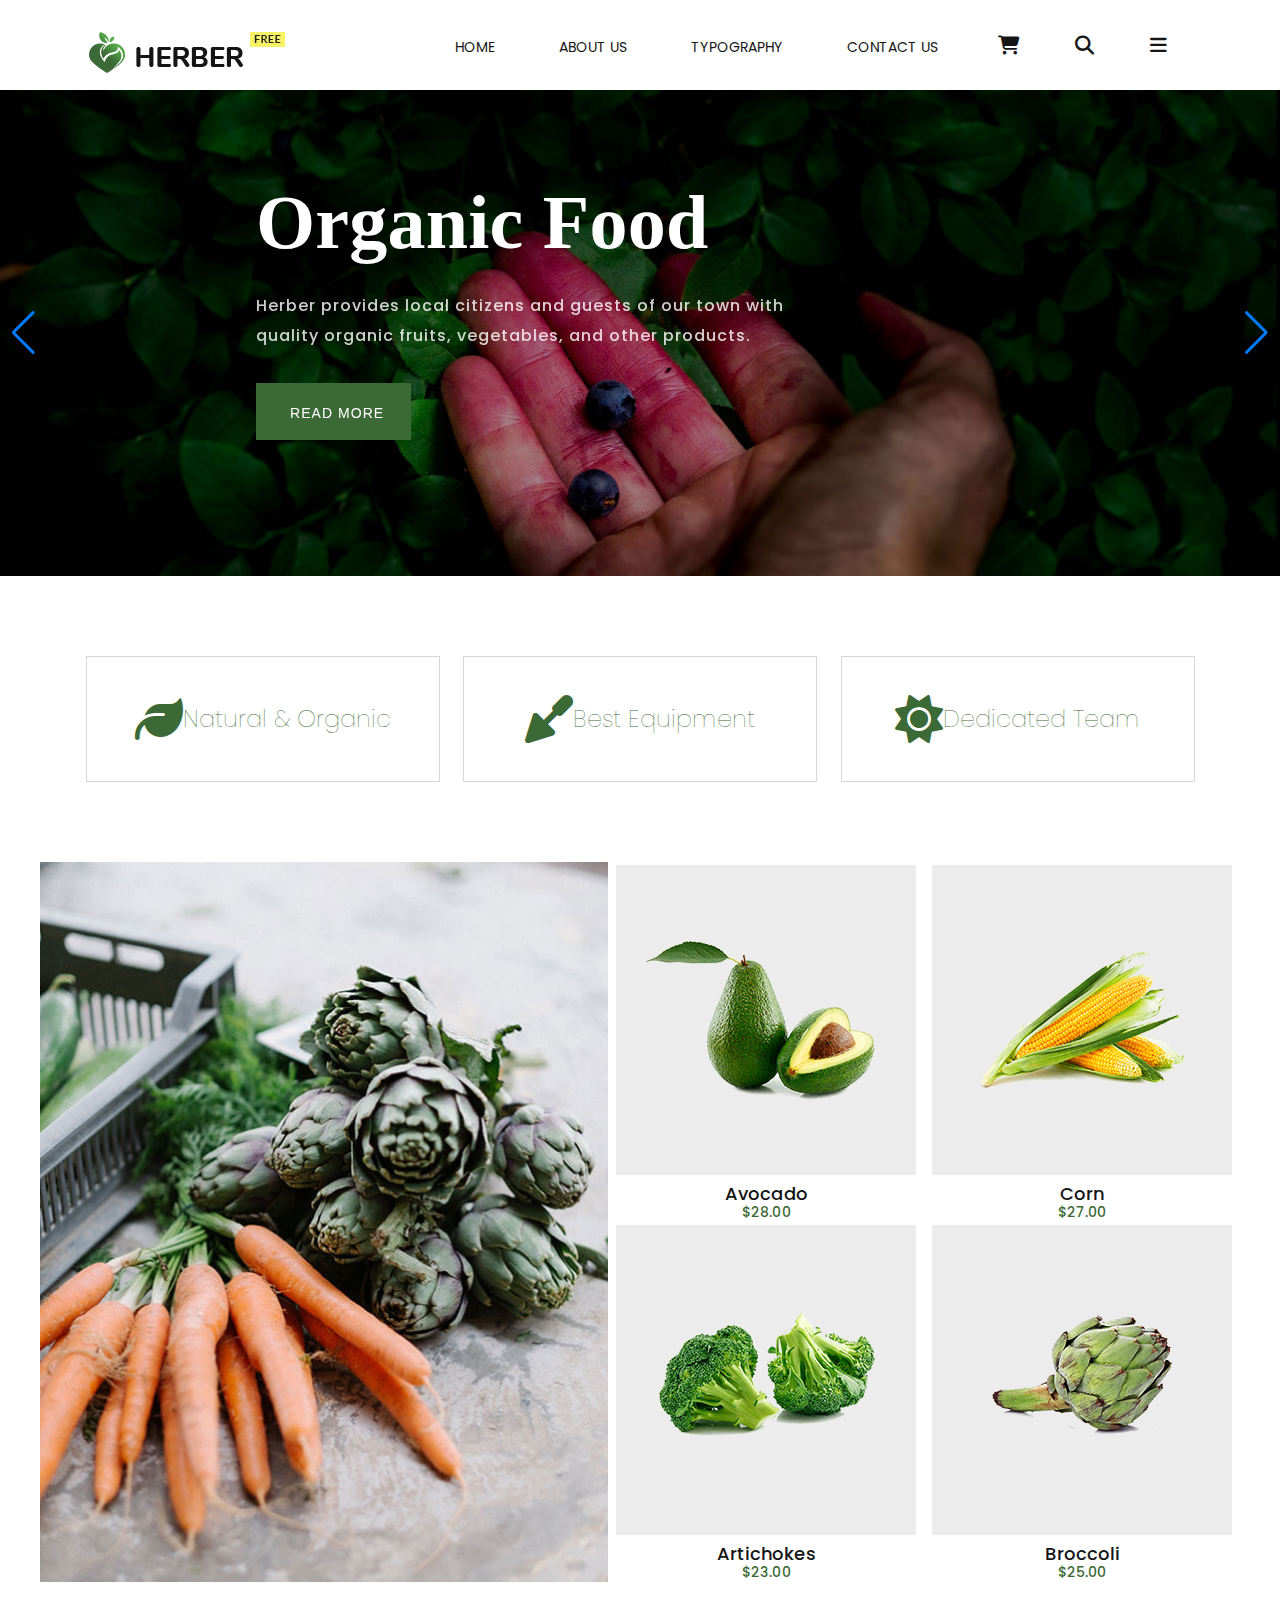
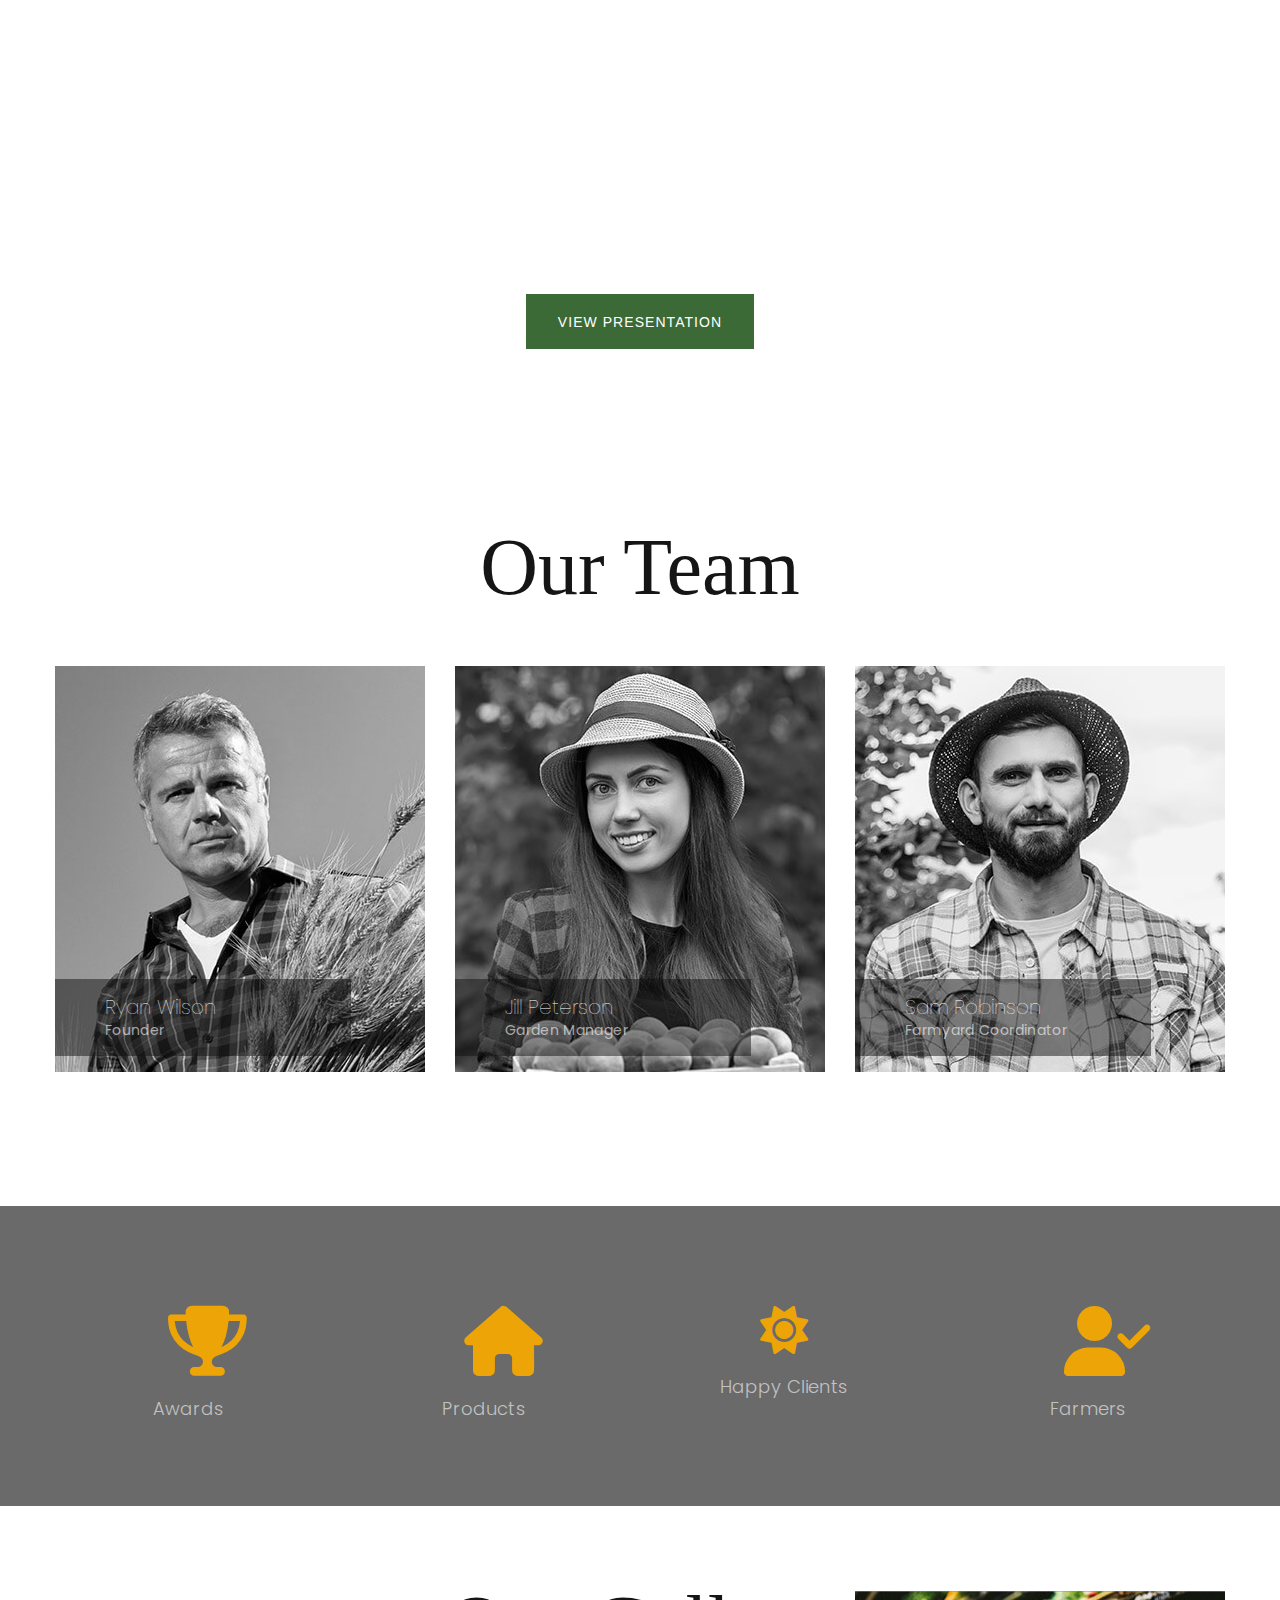
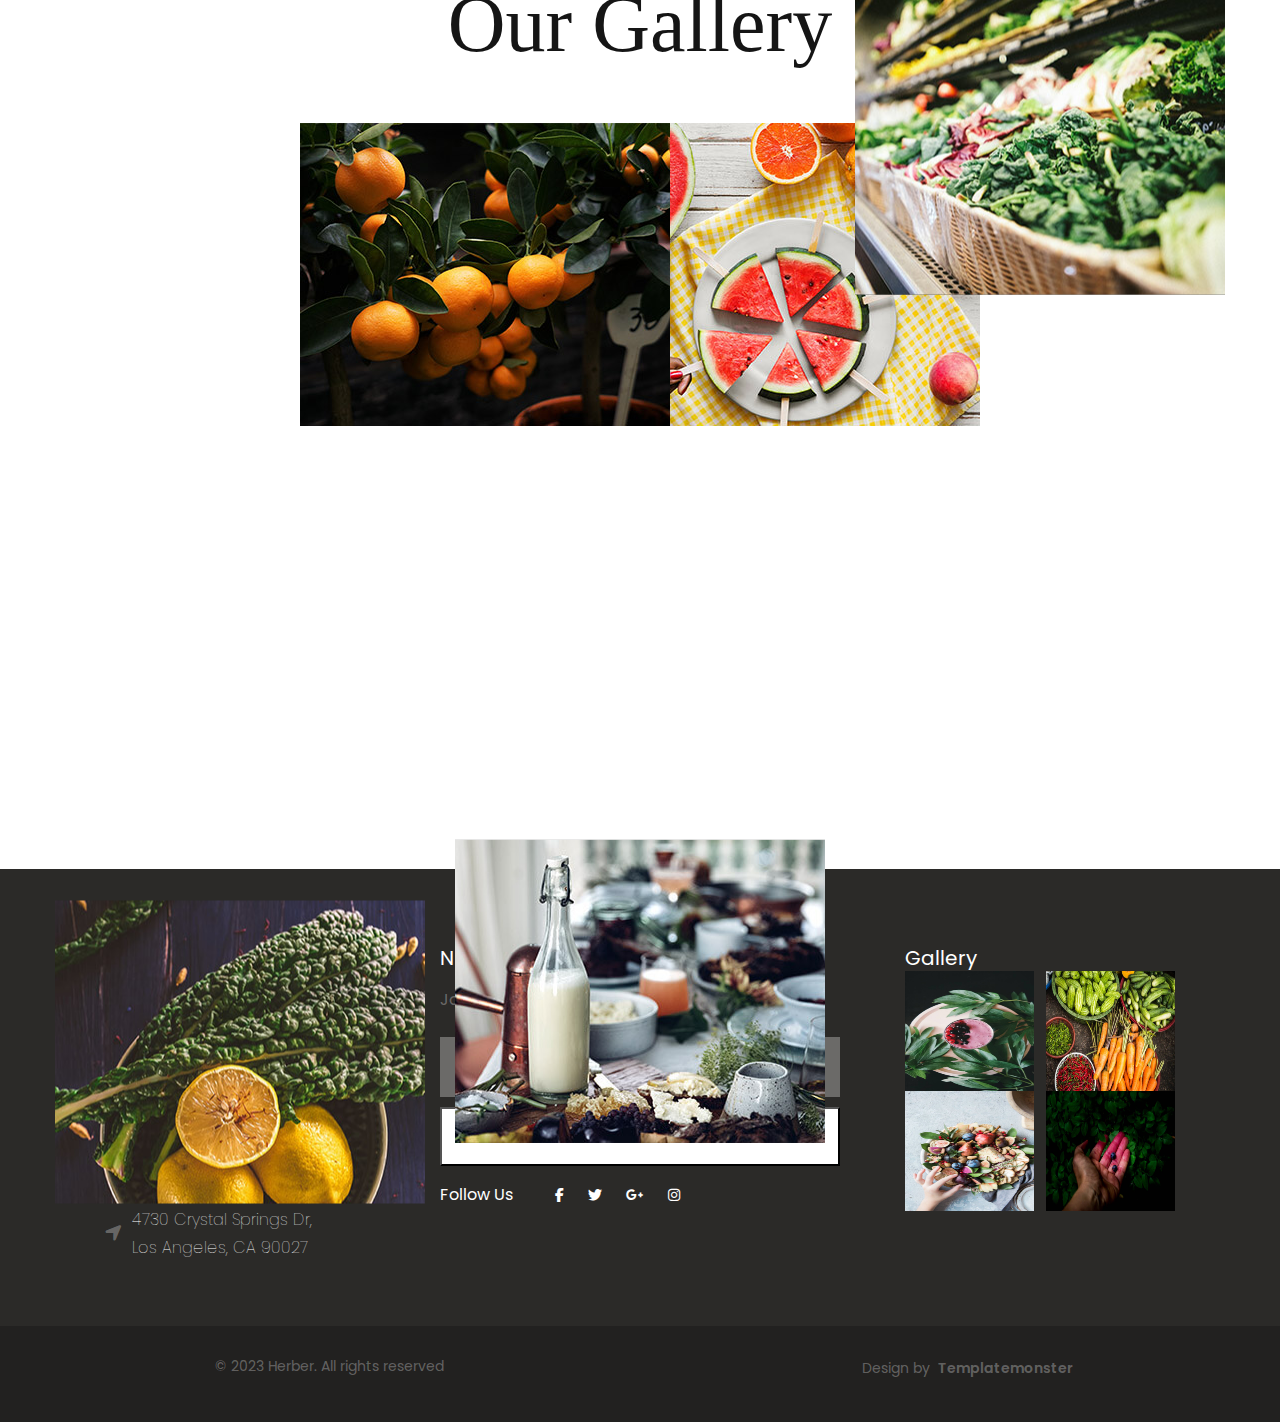
==== commit 2e06910e: "chanched style" ====
--- a/index.html
+++ b/index.html
@@ -12,7 +12,7 @@
   <link rel="stylesheet" href="https://cdnjs.cloudflare.com/ajax/libs/font-awesome/6.4.2/css/all.min.css">
   <link rel="stylesheet" href="https://cdn.jsdelivr.net/npm/swiper@10/swiper-bundle.min.css">
   <link rel="stylesheet" href="styles/main.css" />
-  <title>Herber</title>
+  <title>Herber_template</title>
 </head>
 
 <body>
@@ -461,7 +461,7 @@
 
   <script src="scripts/main.js"></script>
   <script src="https://cdn.jsdelivr.net/npm/swiper@10/swiper-bundle.min.js"></script>
-  <script>
+  <!-- <script>
     let swiper = new Swiper(".mySwiper", {
       spaceBetween: 30,
       centeredSlides: true,
@@ -474,7 +474,7 @@
         prevEl: ".swiper-button-prev",
       },
     });
-  </script>
+  </script> -->
 </body>
 
 </html>--- a/styles/main.css
+++ b/styles/main.css
@@ -1 +1,5813 @@
-#burgerMenu,#burgerMenu p{line-height:1.625;text-align:left}#burgerMenu,#navMenuBurger,#navMenuBurger ul{transition:.35s cubic-bezier(.65, .05, .36, 1)}*{box-sizing:border-box;margin:0;padding:0}html{scroll-behavior:smooth}a,body{font-family:Poppins,-apple-system,BlinkMacSystemFont,"Segoe UI",Roboto,"Helvetica Neue",Arial,sans-serif;font-size:14px;line-height:1.71429;font-weight:400;letter-spacing:0;color:#151515}li{list-style-type:none}a{text-decoration:none}img{width:100%;height:100%}.addCardBtn,.navMenu{display:none}.imagesGallery{display:flex}.galleryImgMrg{margin:0 4px}.topPageBtn{width:50px;height:50px;position:fixed;right:30px;bottom:30px}#burgerMenu,#navMenuBurger,.blackBg{position:fixed;top:0;height:100vh}.topPageBtn button{width:50px;height:50px;border:1px solid #36a827;background:#3c6a36;color:#fff;transition:250ms ease-in-out}.topPageBtn button:hover{cursor:pointer;width:50px;height:50px;border:1px solid #000;background:#000;color:#fff}.blackBg{width:100%;background:#000000e6;z-index:100;display:none;left:0}#closeBlackBg{color:#fff;max-width:30px;font-size:30px;cursor:pointer;position:absolute;top:20px;right:20px}.blackBgThisImg{margin:30px auto 0;width:500px;height:500px}#burgerMenu{padding:40px 20px 10px;transform:translateX(105%);width:350px;z-index:999;right:0;background:#fff;font-size:16px}#burgerMenu h4{line-height:1.33333;margin:15px 5px;font-size:20px}#closeBurger:hover{cursor:pointer;font-size:16px}.burgerHead{display:flex;flex-direction:row;flex-wrap:nowrap;justify-content:space-between;align-items:center}#burgerMenu p{margin:10px 0;font-size:16px;color:rgba(21,21,21,.5)}#navMenuBurger a,.navMenuInp button{border:none;font-size:24px;cursor:pointer}#navMenuBurger{transform:translateX(-105%);left:0;z-index:101;width:300px;background:#fff;border:1px solid #d7d7d7;box-shadow:0 0 10px 0 rgba(0,0,0,.1)}.NavMenuShop{width:50px;margin:0 auto;text-align:center;padding:20px 0}#navMenuBurger a{font-weight:100;line-height:1;color:#151515;outline:0;box-shadow:none;background:0 0}.navMenuInp{margin:10px 10px 0;display:flex;padding-bottom:30px}.NavMenuShop a i:hover,.navMenuInp button:hover{transition:.3s ease-in-out;color:#3c6a36}.navMenuInp button{width:20%;background:#fff;box-shadow:5px 0 8px 0 rgba(0,0,0,.15)}.navMenuInp input:focus::placeholder{transition:.3s cubic-bezier(.6, -.28, .74, .05);color:transparent}.navMenuInp input::placeholder{color:#3c6a36;font-size:20px}.navMenuInp input{outline:0;width:80%;border-radius:0;min-height:47px;padding:12px 70px 12px 28px;font-size:16px;line-height:23px;letter-spacing:0;border:none;background:#fff;box-shadow:0 0 8px 0 rgba(0,0,0,.15)}#navMenuBurger ul{border-top:1px solid #d7d7d7;padding-top:20px;margin:30px 0 20px;height:auto;text-align:left}#navMenuBurger ul li a:hover{background:#3c6a36;color:#fff;transition:.3s ease-in-out}#navMenuBurger ul li a{font-size:14px;display:block;padding:9px 56px 9px 18px;line-height:34px}.closeMenuBurger{width:50px;font-size:30px;cursor:pointer;padding:10px}.closeMenuBurger:hover{transition:.3s ease-in-out;color:#eda407}.whyError h1{font-size:35px}.whyError p{font-size:16px}.whyError span{font-weight:600}@media (min-width:1200px){.approachImg,.statisticCont,.statisticImg{background-size:cover;background-attachment:fixed}.sliderTxt button,.sliderTxt p{margin-top:32px;font-weight:500}.cubeBox,.listTxt,.navUl ul,.propertyBox,nav{display:flex}.approachTxt button:hover,.sliderTxt button:hover{transition:background .4s .4s,border-color .4s,color .2s}.bottomRightImages img:hover,.gallery img:hover{opacity:.5}.contactBox,.propertyBox{border:1px solid #d7d7d7}.approachTxt button,.formBtn{text-transform:uppercase;cursor:pointer}#imageMarginX,#imageMarginX_2,#imageMarginY,#imageMarginY_2{transition:.7s cubic-bezier(.65, .05, .36, 1)}.headerPage{width:100%;height:90px;position:sticky}.swiper,.swiper-slide img{height:100%;width:100%}.headerNavbar{justify-content:space-between;max-width:1170px;margin-left:auto;margin-right:auto;padding:0 30px;transition:padding .35s ease-in-out}nav{align-items:center;justify-content:space-between}.navUl ul{align-items:center;transition:.25s}.navUl ul li{padding:33px 28px;transition:.3s;font-weight:700;font-size:16px;color:#151515}nav ul li:hover{background:#f1efeb;cursor:pointer}.fa-bars,.fa-cart-shopping,.fa-magnifying-glass{font-size:19px;cursor:pointer}.swiper-slide img{display:block;object-fit:cover}.sliderTxt{max-width:570px;position:absolute;top:20%;left:20%}#imageMarginX,#imageMarginX_2,#imageMarginY,#imageMarginY_2,#imageMarginY_4,.approachImg,.contactImg,.workerName{position:relative}.sliderTxt h1{letter-spacing:.003em;font-size:76px;line-height:.94118;color:#fff;font-family:Kalam,cursive}.sliderTxt p{color:rgb(255 255 255 / 80%);font-size:16px;line-height:1.875;letter-spacing:1px;font-family:Poppins}.sliderTxt button{width:155px;height:57px;color:#fff;background-color:#3c6a36;padding:19px 32px 17px;font-size:14px;line-height:1.34;border:2px solid #3c6a36;letter-spacing:.075em;white-space:nowrap;text-overflow:ellipsis;text-align:center;cursor:pointer;vertical-align:middle;user-select:none;transition:250ms ease-in-out}.productTxt h5,.productTxt p{letter-spacing:.01em;font-weight:500}.sliderTxt button:hover{color:#fff;background-color:#eda407;border-color:#eda407}.propertyCont{margin:50px 0;width:100%}.cubeBox{width:1200px;margin:0 auto;flex-direction:row;align-items:center;justify-content:space-evenly;padding:30px 22px;min-height:100%;transition:.2s}.bottomRightImages img,.bottomSectorCenter button,.contactBox,.contactIcon a:hover,.contactTxt a,.footerBottomSector a,.gallery img:hover,.productCards img,.propertyBox,.socialIcons a,.workersCont img{transition:250ms ease-in-out}.fa-leaf,.fa-sun,.fa-trowel{font-size:48px;line-height:1}.propertyBox{width:354px;height:126px;flex-wrap:wrap;align-content:center;justify-content:center;align-items:center;font-weight:100;font-family:Poppins,sans-serif;font-size:24px;line-height:1.33333;color:#3c6a36}.approachImg,.productsCont{justify-content:center;display:flex}.propertyBox:hover{color:#d7d7d7;background-color:#36a827}.productsCont{width:100%;margin:50px 0}.bottomCont,.productsMain,.statistic{width:1200px;display:flex}.productLeft{width:90%}.productsRight{display:flex;flex-direction:row;flex-wrap:wrap;justify-content:space-around;align-items:center}.productCards img{background:rgb(236 236 236);padding:15px}.productCards img:hover{background:rgba(104,104,104,.64)}.contactCont,.contactIcon,.productTxt{width:100%;text-align:center}.productTxt h5{font-size:18px;font-family:Poppins,-apple-system,BlinkMacSystemFont,"Segoe UI",Roboto,"Helvetica Neue",Arial,sans-serif;line-height:1.33333}.productTxt p{line-height:1;color:#3c6a36}.approachCont{margin:50px 0;width:100%;text-align:center}.approachImg{height:100%;background-image:url(../images/backgrounds/bg-parallax-1.jpg)}.approachTxt{padding:100px 0}.approachTxt h4,.contactTxt h4{letter-spacing:.003em;font-size:50px;line-height:.94118;color:#fff;font-family:Kalam,cursive}.approachTxt p{color:#ffffff99;margin-top:30px;max-width:640px;font-size:16px;font-family:Poppins,-apple-system,BlinkMacSystemFont,"Segoe UI",Roboto,"Helvetica Neue",Arial,sans-serif}.approachTxt button{margin-top:30px;padding:19px 32px 17px;font-size:14px;line-height:1.34;border:none;font-weight:500;letter-spacing:.075em;text-align:center;background:#3c6a36;color:#fff}.approachTxt button:hover{color:#fff;background-color:#eda407}.galeryCont,.teamCont{margin:30px 0;width:100%;display:flex;justify-content:center}.ourGalleryCont,.ourTeamCont{width:1200px;text-align:center}.ourGalleryCont h2,.ourTeamCont h2{font-size:80px;color:#151515;font-family:Kalam,cursive;font-weight:200}.workersCont{margin-top:30px;display:flex;justify-content:space-around;align-items:baseline}.statisticCont,.statisticImg{background-image:url(../images/backgrounds/bg-parallax-2.jpg);justify-content:center;position:relative}.workersCont img{filter:grayscale(100%)}.workersCont img:hover{filter:grayscale(0);cursor:pointer}.workerName{background-color:rgba(17,17,17,.5);top:-100px;left:0;width:80%;padding:15px 20px 15px 50px;text-align:left}.workerName h5{font-size:20px;color:#fff;font-family:Poppins,-apple-system,BlinkMacSystemFont,"Segoe UI",Roboto,"Helvetica Neue",Arial,sans-serif;font-weight:100;line-height:1.3;letter-spacing:0}.workerName p{font-weight:400;font-size:14px;line-height:1.5;color:rgba(255,255,255,.6);letter-spacing:.025em}.statisticCont{margin:50px 0;width:100%;text-align:center;height:300px}.statisticImg{display:flex;height:100%}.statisticTxt{display:flex;justify-content:center;width:100%;padding:100px 0;background:rgba(36,36,36,.68);color:#fff}.gallery,footer{background:#2b2a28}.statistic{flex-direction:row;flex-wrap:nowrap;justify-content:space-around}.statistic h6{font-size:70px;font-weight:100}.statistic p{margin-top:18px;font-size:18px;color:#ffffff99;font-weight:300;letter-spacing:.01em}.galleryCont{margin-top:30px;display:flex;justify-content:space-around;flex-wrap:wrap}.contactImg,.footerTopSector{justify-content:center;display:flex}.gallery{margin-bottom:20px;height:303px}footer{margin-top:100px;width:100%;color:rgb(255 255 255 / 30%);font-size:16px;line-height:1.5}.footerTopSector{padding:70px 0 65px}.bottomCont{flex-direction:row;flex-wrap:wrap;justify-content:space-evenly}.bottomSectorLeft{width:270px;color:#ffffff4d}.bottomSectorLeft ul{margin-top:22px;padding-top:32px;border-top:1px solid rgba(255,255,255,.2)}.bottomSectorLeft ul li{display:flex;flex-direction:row;justify-content:flex-start;flex-wrap:nowrap}.contactForm,.formCont,.li-items,.socialSites{flex-direction:row;display:flex}.li-items{flex-wrap:nowrap;align-items:center}.li-items i{font-size:19px}.link-location,.link-phone,.working-times{width:190px;text-align:left;color:#fff;font-size:16px;font-weight:100;margin-left:10px;transition:250ms ease-in-out}.link-location:hover,.link-phone:hover,.working-times:hover{color:#eda407;font-size:16px;font-weight:100}.bottomSectorCenter{width:400px}.bottomSectorCenter h5,.bottomSectorRight h5{padding-top:6px;font-size:20px;color:#fff;font-weight:400;line-height:1.3;letter-spacing:0}.bottomSectorCenter p{font-size:16px;margin-top:17px;margin-bottom:25px}.bottomSectorCenter form input{width:100%;font-size:16px;text-align:center;background:#ffffff4d;color:#fff;padding:16px 22px;border:none;outline:0;min-height:60px;font-weight:400;line-height:27px;letter-spacing:.025em;transition:.3s ease-in-out}.bottomSectorCenter form input::placeholder{color:#fff;font-weight:500}.bottomSectorCenter button{width:100%;background:#fff;color:#151515;margin-top:10px;padding:19px 32px 17px;font-size:14px;line-height:1.34;font-weight:500;letter-spacing:.075em;text-align:center;cursor:pointer}.bottomSectorCenter button:hover{color:#fff;background:#eda407}.socialSites{flex-wrap:nowrap;justify-content:flex-start;align-items:baseline;color:#fff}.socialIcons{margin:0 0 20px 30px;font-size:16px}.socialIcons ul{display:flex;flex-direction:row;flex-wrap:nowrap}.contactTxt a,.socialIcons a{color:#fff}.contactTxt a:hover,.footerBottomSector a:hover,.socialIcons a:hover{color:#eda407}.socialIcons ul li{padding-left:8px;padding-right:8px;font-weight:500}.bottomRightImages{width:270px;display:flex;flex-direction:row;flex-wrap:wrap;justify-content:space-between;align-items:baseline}.galleryImg{width:129px;height:120px}.bottomRightImages img{margin-bottom:15px}.footerBottomSector{width:100%;background:#222120;display:flex;padding:30px 0;flex-direction:row;flex-wrap:wrap;justify-content:space-around;line-height:1.5;font-weight:400}.footerBottomSector p{font-size:14px;margin-bottom:12px;margin-left:12px}.footerBottomSector a{color:#ffffff4d;font-weight:600}.contactImg{height:100%;background-image:url(../images/backgrounds/bg-breadcrumbs.jpg);background-size:cover;background-attachment:fixed}.contactTxt{padding:142px 0}.contactTxt ul{display:flex;margin-top:30px;justify-content:center}.contactTxt a,.contactTxt ul{color:#ffffff4d;font-size:18px;padding:0 15px;line-height:1.33}.contactBoxCont,.whyCont{width:100%;display:flex;margin-top:80px;flex-direction:row;flex-wrap:nowrap;justify-content:center}.contactBoxes,.whyChoseCont{width:1200px;display:flex;flex-direction:row;flex-wrap:nowrap;justify-content:space-between}.contactBox{width:380px;height:310px;box-shadow:none;display:flex;flex-direction:row;flex-wrap:nowrap;justify-content:center;align-items:center}.contactBox:hover{border-color:transparent;box-shadow:0 0 10px 0 rgba(0,0,0,.17)}.contactIcon i{font-size:60px;line-height:1;color:#3c6a36}.contactIcon a:hover{cursor:pointer;color:#eda407}.contactDates{width:222px;margin:30px auto 0}.contactDates a{font-size:18px;line-height:1.67;letter-spacing:.025em}.formCont{width:100%;flex-wrap:nowrap;justify-content:center;margin:50px 0}.contactForm{width:1200px;flex-wrap:nowrap;justify-content:center}.contactForm h4{letter-spacing:.05em;font-size:24px;line-height:1.33333;font-weight:400;margin:15px 0}.formTxt{width:570px}.firstNameInp,.lastNameInp,.mailInp,.messageTxtarea{padding:16px 22px;font-size:16px;font-weight:400;line-height:27px;letter-spacing:.025em;color:#151515;background-color:#f1efeb;border:1px solid #f1efeb;margin:8px 0;outline:0}.names{display:flex;flex-direction:row;flex-wrap:nowrap;justify-content:space-between}.firstNameInp,.lastNameInp{transition:.3s ease-in-out;width:49%}.mailInp{width:100%;transition:.3s ease-in-out}.messageTxtarea{width:100%;height:156px;min-height:60px;max-height:265px;resize:vertical}.formBtn{width:220px;padding:21px 34px 19px;border:2px solid;color:#fff;background-color:#3c6a36;font-size:14px;line-height:1.34;font-weight:500;letter-spacing:.075em;text-align:center;transition:250ms ease-in-out}.formBtn:hover{color:#151515;background:0 0;border-color:#151515}.headingCont,.typographyBottomTxt{margin:50px 0;width:100%;display:flex;justify-content:center}.headingSections{width:1200px;text-align:left;display:flex}.rightSide{width:42%;padding:0 15px}.rightSide h1+h2{margin-top:4px}.rightSide h2+h3{margin-top:9px}.rightSide h3+h4{margin-top:13px}.rightSide h4+h5{margin-top:19px}.rightSide h5+h6{margin-top:27px}.leftSide{width:58%;padding:0 15px}.leftSide h1,.rightSide h1{font-family:Kalam,cursive;font-size:100px;line-height:.94118;letter-spacing:.075em}.leftSide h2,.rightSide h2{font-family:Kalam,cursive;font-size:60px;line-height:.875;letter-spacing:.005em}.leftSide h3,.rightSide h3{font-family:Kalam,cursive;font-size:50px;line-height:1.2;font-weight:300;letter-spacing:.025em}.leftSide h4,.rightSide h4{font-size:24px;line-height:1;letter-spacing:0;font-weight:200}.leftSide h5,.rightSide h5{font-size:20px;line-height:1.3;letter-spacing:0;font-weight:200}.leftSide h6,.rightSide h6{font-size:18px;font-weight:500;line-height:1.33333;letter-spacing:.01em}.listTxt h4,.listTxt p,.typographyTxt h3,.unOrderedLists h4,h6{letter-spacing:.025em;font-weight:300}.leftSide p,.typographyTxt h3+p{margin-top:20px}.leftSide li:first-child{margin:0}.leftSide li{margin-top:40px}.typographyTxt{width:1200px;padding:0 15px}.typographyTxt h3{font-family:Kalam,cursive;font-size:40px;line-height:1.2}.typographyTxt mark{padding:2px 4px;color:#fff;background:#151515}.textStriked{color:#000;text-decoration:line-through}.underlinedTxt{text-decoration:underline}.typographyTxt span,a{margin-left:4px;margin-right:4px}.typographyTxt a:hover{cursor:pointer}.listTxt h4,.unOrderedLists h4{font-family:Kalam,cursive;font-size:34px;line-height:1.2}.unOrderedLists{width:600px}.listTypes{margin-top:30px;display:flex}.listTypes ul,ol{width:300px;padding:0 15px;margin-bottom:30px}.listTypes li+li{margin-top:10px}.listTypes ul li{list-style-type:disc;font-size:18px}.listTypes ol li{list-style-type:decimal;font-size:18px}.listTypes ul li::marker{color:#f1efeb}.listTxt p,h6{font-size:20px;line-height:1.625;padding-left:40px;margin-top:22px}.whyImg,.whyTxtCont{max-width:50%;padding:0 15px}.whyTxtCont h5{font-family:Kalam,cursive;letter-spacing:.005em;line-height:.875;font-size:50px}.h6Icons{display:flex;flex-direction:row;flex-wrap:nowrap;align-items:baseline;font-size:70px}#imageMarginX{transform:translateX(150%)}#imageMarginX_2{transform:translateX(-150%)}#imageMarginY{transform:translateY(150%)}#imageMarginY_2{transform:translateY(-150%)}#imageMarginY_4{transition:1s cubic-bezier(.65, .05, .36, 1);transform:translateY(130%)}}@media (min-width:993px) and (max-width:1200px){.burgerHead,.navUl ul,.propertyBox,nav{display:flex}.approachImg,.statisticCont,.statisticImg{background-size:cover;background-attachment:fixed}#burgerMenu,#burgerMenu p{line-height:1.625;text-align:left}.approachTxt button:hover,.sliderTxt button:hover{transition:background .4s .4s,border-color .4s,color .2s}.bottomRightImages img:hover,.gallery img:hover{opacity:.5}.contactBox,.propertyBox{border:1px solid #d7d7d7}.approachTxt button,.formBtn{text-transform:uppercase;cursor:pointer}.headerPage{width:100%;height:76px;position:sticky}.swiper,.swiper-slide img{height:100%;width:100%}.headerNavbar{justify-content:space-between;max-width:1170px;margin-left:auto;margin-right:auto;padding:0 30px;transition:padding .35s ease-in-out}nav{align-items:center;justify-content:space-between}#burgerMenu{padding:70px 30px 15px;transition:.35s cubic-bezier(.65, .05, .36, 1);transform:translateX(102%);width:350px;height:100vh;position:fixed;z-index:999;right:0;top:0;background:#fff;font-size:16px}#burgerMenu h4{line-height:1.33333;margin:15px 5px;font-size:20px}#burgerMenu p,.propertyBox i+p{margin:10px 0}#closeBurger:hover{cursor:pointer;font-size:16px}.burgerHead{flex-direction:row;flex-wrap:nowrap;justify-content:space-between;align-items:center}#burgerMenu p{font-size:16px;color:rgba(21,21,21,.5)}.navUl ul{align-items:center;transition:.25s}.contactBox,.contactBoxes,.cubeBox,.productsMain,.productsRight,.statistic{display:flex;flex-direction:row}.navUl ul li{padding:26px 20px;transition:.3s;font-weight:700;font-size:14px;color:#151515}nav ul li:hover{background:#f1efeb;cursor:pointer}.fa-bars,.fa-cart-shopping,.fa-magnifying-glass{font-size:19px;cursor:pointer}.swiper-slide img{display:block;object-fit:cover}.sliderTxt{max-width:570px;position:absolute;top:20%;left:20%}.sliderTxt h1{letter-spacing:.003em;font-size:50px;line-height:.94118;color:#fff;font-family:Kalam,cursive}.sliderTxt button,.sliderTxt p{margin-top:32px;font-size:14px;font-weight:500}.sliderTxt p{color:rgb(255 255 255 / 80%);line-height:1.875;letter-spacing:1px;font-family:Poppins}.sliderTxt button{width:155px;height:57px;color:#fff;background-color:#3c6a36;padding:19px 32px 17px;line-height:1.34;border:2px solid #3c6a36;letter-spacing:.075em;white-space:nowrap;text-overflow:ellipsis;text-align:center;cursor:pointer;vertical-align:middle;user-select:none;transition:250ms ease-in-out}.productTxt h5,.productTxt p{letter-spacing:.01em;font-weight:500}.sliderTxt button:hover{color:#fff;background-color:#eda407;border-color:#eda407}.propertyCont{margin:50px 0;width:100%}.cubeBox{max-width:1170px;margin:0 auto;align-items:center;justify-content:space-between;padding:30px 22px;min-height:100%;transition:.2s}.bottomRightImages img,.bottomSectorCenter button,.contactBox,.contactIcon a:hover,.contactTxt a,.footerBottomSector a,.gallery img:hover,.productCards img,.propertyBox,.socialIcons a,.workersCont img{transition:250ms ease-in-out}.fa-leaf,.fa-sun,.fa-trowel{font-size:48px;line-height:1}.propertyBox{padding:90px 0;width:33%;height:126px;flex-wrap:nowrap;flex-direction:column;align-content:center;justify-content:center;align-items:center;font-weight:100;font-family:Poppins,sans-serif;font-size:24px;line-height:1.33333;color:#3c6a36}.approachImg,.productsCont{justify-content:center;display:flex}.propertyBox:hover{color:#d7d7d7;background-color:#36a827}.productsCont{width:100%;margin:50px 0}.productsMain{width:1170px;padding:0 30px;flex-wrap:nowrap;align-items:flex-start}.productLeft{width:50%;height:85%}.productsRight{width:50%;flex-wrap:wrap;justify-content:space-around;align-items:center}.productCards{width:46%}.productCards img{background:rgb(236 236 236);padding:15px}.productCards img:hover{background:rgba(104,104,104,.64)}.contactCont,.contactIcon,.productTxt{width:100%;text-align:center}.productTxt h5{font-size:18px;font-family:Poppins,-apple-system,BlinkMacSystemFont,"Segoe UI",Roboto,"Helvetica Neue",Arial,sans-serif;line-height:1.33333}.productTxt p{line-height:1;color:#3c6a36}.approachCont{margin:50px 0;width:100%;text-align:center}.approachImg{height:100%;position:relative;background-image:url(../images/backgrounds/bg-parallax-1.jpg)}.approachTxt{padding:80px 0}.ourTeamCont,.workers{padding:0 15px}.approachTxt h4{letter-spacing:.003em;font-size:30px;line-height:.94118;color:#fff;font-family:Kalam,cursive}.approachTxt p{color:#ffffff99;margin-top:30px;max-width:640px;font-size:16px;font-family:Poppins,-apple-system,BlinkMacSystemFont,"Segoe UI",Roboto,"Helvetica Neue",Arial,sans-serif}.approachTxt button{margin-top:30px;padding:19px 32px 17px;font-size:14px;line-height:1.34;border:none;font-weight:500;letter-spacing:.075em;text-align:center;background:#3c6a36;color:#fff}.approachTxt button:hover{color:#fff;background-color:#eda407}.galeryCont,.teamCont{margin:30px 0;width:100%;display:flex;justify-content:center}.ourTeamCont{width:1170px;text-align:center}.ourGalleryCont h2,.ourTeamCont h2{font-size:50px;color:#151515;font-family:Kalam,cursive;font-weight:200}.workersCont{margin-top:30px;display:flex;justify-content:space-around;align-items:baseline}.statisticCont,.statisticImg{background-image:url(../images/backgrounds/bg-parallax-2.jpg);justify-content:center;position:relative}.workersCont img{filter:grayscale(100%)}.workersCont img:hover{filter:grayscale(0);cursor:pointer}.workerName{background-color:rgba(17,17,17,.5);position:relative;top:-100px;left:0;width:80%;padding:15px 20px 15px 50px;text-align:left}.ourGalleryCont,.statisticCont{text-align:center}.workerName h5{font-size:19px;color:#fff;font-family:Poppins,-apple-system,BlinkMacSystemFont,"Segoe UI",Roboto,"Helvetica Neue",Arial,sans-serif;font-weight:100;line-height:1.3;letter-spacing:0}.contactTxt h4,.leftSide h1,.leftSide h2,.leftSide h3,.typographyTxt h3{font-family:Kalam,cursive}.workerName p{font-weight:400;font-size:15px;line-height:1.5;color:rgba(255,255,255,.6);letter-spacing:.025em}.statisticCont{margin:50px 0;width:100%;height:300px}.statisticImg{display:flex;height:100%}.statisticTxt{display:flex;justify-content:center;width:100%;padding:60px 0;background:rgba(36,36,36,.68);color:#fff}.gallery,footer{background:#2b2a28}.statistic{width:1170px;flex-wrap:nowrap;justify-content:space-around;align-items:center}.bottomCont,.bottomSectorLeft ul li,.contactForm,.formCont,.h6Icons,.socialIcons ul,.socialSites{display:flex;flex-direction:row}.statistic h6{font-size:50px;font-weight:100}.statistic p{font-size:18px;color:#ffffff99;font-weight:300;letter-spacing:.01em}.h6Icons{flex-wrap:nowrap;align-items:center;font-size:30px}.galleryCont{margin-top:30px;padding:0 15px;display:flex;justify-content:space-around;flex-wrap:wrap}.gallery{width:30%;margin:0 15px 20px}footer{margin-top:100px;width:100%;color:rgb(255 255 255 / 30%);font-size:16px;line-height:1.5}.footerTopSector{display:flex;justify-content:center;padding:60px 0}.bottomCont{width:1170px;padding:0 15px;flex-wrap:wrap;justify-content:center}.bottomSectorLeft{width:30%;padding:0 15px;color:#ffffff4d}.bottomSectorLeft h5{width:200px}.bottomSectorLeft p{font-size:14px}.bottomSectorLeft ul{margin-top:22px;padding-top:32px;border-top:1px solid rgba(255,255,255,.2)}.bottomSectorLeft ul li{justify-content:flex-start;flex-wrap:nowrap}.bottomRightImages,.li-items{flex-direction:row;display:flex}.li-items{flex-wrap:nowrap;align-items:center}.li-items i{font-size:19px}.link-location,.link-phone,.working-times{width:190px;text-align:left;color:#fff;font-size:16px;font-weight:100;margin-left:10px;transition:250ms ease-in-out}.link-location:hover,.link-phone:hover,.working-times:hover{color:#eda407;font-size:16px;font-weight:100}.bottomSectorCenter{width:33%;padding:0 15px}.bottomSectorCenter h5,.bottomSectorRight h5{padding-top:6px;font-size:20px;color:#fff;font-weight:400;line-height:1.3;letter-spacing:0}.bottomSectorCenter p{font-size:16px;margin-top:17px;margin-bottom:25px}.bottomSectorCenter form input{width:100%;font-size:16px;text-align:center;background:#ffffff4d;color:#fff;padding:16px 22px;border:none;outline:0;min-height:60px;font-weight:400;line-height:27px;letter-spacing:.025em;transition:.3s ease-in-out}.bottomSectorCenter form input::placeholder{color:#fff;font-weight:500}.bottomSectorCenter button{width:100%;background:#fff;color:#151515;margin-top:10px;padding:19px 32px 17px;font-size:14px;line-height:1.34;font-weight:500;letter-spacing:.075em;text-align:center;cursor:pointer}.bottomSectorCenter button:hover{color:#fff;background:#eda407}.bottomSectorRight{padding:0 15px;width:30%}.socialSites{flex-wrap:nowrap;justify-content:flex-start;align-items:baseline;color:#fff}.socialIcons{margin:0 0 20px 30px;font-size:16px}.socialIcons ul{flex-wrap:nowrap}.contactTxt a,.socialIcons a{color:#fff}.contactTxt a:hover,.footerBottomSector a:hover,.socialIcons a:hover{color:#eda407}.socialIcons ul li{padding-left:8px;padding-right:8px;font-weight:500}.bottomRightImages{width:270px;flex-wrap:wrap;justify-content:space-between;align-items:baseline}.galleryImg{width:129px;height:120px}.contactBoxCont,.footerBottomSector{width:100%;display:flex;flex-direction:row}.bottomRightImages img{margin-bottom:15px}.footerBottomSector{background:#222120;padding:30px 0;flex-wrap:wrap;justify-content:space-around;line-height:1.5;font-weight:400}.footerBottomSector p{font-size:14px;margin-bottom:12px;margin-left:12px}.footerBottomSector a{color:#ffffff4d;font-weight:600}.contactImg{display:flex;height:100%;position:relative;background-image:url(../images/backgrounds/bg-breadcrumbs.jpg);background-size:cover;justify-content:center;background-attachment:fixed}.contactTxt{padding:60px 0}.contactTxt h4{letter-spacing:.003em;font-size:40px;line-height:.94118;color:#fff}.contactTxt ul{display:flex;margin-top:10px;justify-content:center}.contactTxt a,.contactTxt ul{color:#ffffff4d;font-size:15px;padding:0 15px;line-height:1.33}.contactBoxCont{margin-top:80px;flex-wrap:nowrap;justify-content:center}.contactBoxes{width:960px;flex-wrap:nowrap;justify-content:space-between}.contactBox{width:33%;height:310px;margin:0 15px;padding:0 15px;box-shadow:none;flex-wrap:nowrap;justify-content:center;align-items:center}.contactBox:hover{border-color:transparent;box-shadow:0 0 10px 0 rgba(0,0,0,.17)}.contactIcon i{font-size:60px;line-height:1;color:#3c6a36}.contactIcon a:hover{cursor:pointer;color:#eda407}.contactDates{width:222px;margin:30px auto 0}.contactDates a{font-size:18px;line-height:1.67;letter-spacing:.025em}.formCont{width:100%;flex-wrap:nowrap;justify-content:center;margin:50px 0}.contactForm{width:960px;flex-wrap:nowrap;justify-content:center}.contactForm h4{letter-spacing:.05em;font-size:24px;line-height:1.33333;font-weight:400;margin:15px 0}.formTxt{width:570px}.firstNameInp,.lastNameInp,.mailInp,.messageTxtarea{padding:16px 22px;font-size:16px;font-weight:400;line-height:27px;letter-spacing:.025em;color:#151515;background-color:#f1efeb;border:1px solid #f1efeb;margin:8px 0;outline:0}.formBtn,.leftSide h1{letter-spacing:.075em}.names{display:flex;flex-direction:row;flex-wrap:nowrap;justify-content:space-between}.firstNameInp,.lastNameInp{transition:.3s ease-in-out;width:49%}.mailInp{width:100%;transition:.3s ease-in-out}.messageTxtarea{width:100%;height:156px;min-height:60px;max-height:265px;resize:vertical}.formBtn{width:220px;padding:21px 34px 19px;border:2px solid;color:#fff;background-color:#3c6a36;font-size:14px;line-height:1.34;font-weight:500;text-align:center;transition:250ms ease-in-out}.formBtn:hover{color:#151515;background:0 0;border-color:#151515}.headingCont,.typographyBottomTxt{margin:50px 0;width:100%;display:flex;justify-content:center}.headingSections{width:960px;text-align:left;display:flex}.rightSide{display:none}.leftSide{width:100%;padding:0 15px}.leftSide h1{font-size:60px;line-height:.94118;font-weight:400}.leftSide h2{font-size:40px;line-height:.875;letter-spacing:.005em;font-weight:400}.leftSide h3{font-size:30px;line-height:1.2;font-weight:300;letter-spacing:.025em}.leftSide h4,.leftSide h5{letter-spacing:0;font-weight:200}.leftSide h4{font-size:24px;line-height:1}.leftSide h5{font-size:20px;line-height:1.3}.leftSide h6{font-size:18px;font-weight:500;line-height:1.33333;letter-spacing:.01em}.listTxt h4,.listTxt p,.typographyTxt h3,.unOrderedLists h4{letter-spacing:.025em;font-weight:300}.leftSide p,.typographyTxt h3+p{margin-top:20px}.leftSide li:first-child{margin:0}.leftSide li{margin-top:40px}.typographyTxt{width:1200px;padding:0 15px}.typographyTxt h3{font-size:40px;line-height:1.2}.typographyTxt mark{padding:2px 4px;color:#fff;background:#151515}.textStriked{color:#000;text-decoration:line-through}.underlinedTxt{text-decoration:underline}.typographyTxt span,a{margin-left:4px;margin-right:4px}.typographyTxt a:hover{cursor:pointer}.listTxt h4,.unOrderedLists h4{font-family:Kalam,cursive;font-size:34px;line-height:1.2}.unOrderedLists{width:600px}.listTypes{margin-top:30px;display:flex}.listTypes ul,ol{width:300px;padding:0 15px;margin-bottom:30px}.listTypes li+li{margin-top:10px}.listTypes ul li{list-style-type:disc;font-size:18px}.listTypes ol li{list-style-type:decimal;font-size:18px}.listTypes ul li::marker{color:#f1efeb}.listTxt{display:flex;flex-direction:row;flex-wrap:wrap}.listTxt p{font-size:25px;line-height:1.625;padding-left:40px;margin-top:22px}.blockquoteCont{width:80%}.blockquoteCont h6{font-size:20px;font-weight:400;padding-left:40px}}@media (min-width:768px) and (max-width:993px){.approachImg,.statisticCont,.statisticImg{background-size:cover;background-attachment:fixed}.addCardBtn,.approachTxt button,.formBtn{text-transform:uppercase}.headerPage{width:100%;height:56px;position:sticky}.logo,.sliderTxt{position:absolute}.headerNavbar{max-width:973px;margin-left:auto;margin-right:auto;padding:4px;transition:padding .35s ease-in-out}nav{display:flex;align-items:center;justify-content:space-between}.navUl ul,.rightSide{display:none}.logo{top:5px;left:50px;width:170px;height:46px}.swiper,.swiper-slide img{height:100%;width:100%}.navMenu{display:block}#burgerBar,.navMenu{font-weight:100;font-size:38px;margin:4px;line-height:38px;transition:.3s}#burgerBar:hover,.navMenu:hover{cursor:pointer;color:#eda407}.swiper-slide img{display:block;object-fit:cover}.sliderTxt{max-width:570px;top:20%;left:10%}.sliderTxt h1{letter-spacing:.003em;font-size:40px;line-height:.94118;color:#fff;font-family:Kalam,cursive}.sliderTxt button,.sliderTxt p{font-size:14px;font-weight:500}.sliderTxt p{color:rgb(255 255 255 / 80%);margin-top:25px;line-height:1.875;letter-spacing:1px;font-family:Poppins}.addCardBtn,.sliderTxt button{letter-spacing:.075em;white-space:nowrap;text-overflow:ellipsis;cursor:pointer}.sliderTxt button{width:155px;height:57px;color:#fff;background-color:#3c6a36;padding:19px 32px 17px;margin-top:32px;line-height:1.34;border:2px solid #3c6a36;text-align:center;vertical-align:middle;user-select:none;transition:250ms ease-in-out}.productTxt h5,.productTxt p{letter-spacing:.01em;font-weight:500}.sliderTxt button:hover{transition:background .4s .4s,border-color .4s,color .2s;color:#fff;background-color:#eda407;border-color:#eda407}.propertyCont{margin:50px 0;width:100%}.cubeBox{display:flex;max-width:720px;margin:0 auto;flex-direction:row;align-items:center;justify-content:space-around;padding:30px 22px;min-height:100%;transition:.2s;align-content:stretch;flex-wrap:wrap}.bottomRightImages img,.bottomSectorCenter button,.contactBox,.contactTxt a,.footerBottomSector a,.link-location,.link-phone,.productCards img,.propertyBox i+p,.socialIcons a,.working-times{transition:250ms ease-in-out}.propertyBox{font-weight:100;font-family:Poppins,sans-serif;font-size:24px;line-height:1.33333;color:#3c6a36;border:1px solid #d7d7d7;padding:30px 24px;width:46%;height:126px;display:flex;flex-wrap:nowrap;flex-direction:row;justify-content:center;align-items:center}.propertyBox_768{margin-top:25px}.propertyBox i+p{margin:10px 5px}.fa-leaf,.fa-sun,.fa-trowel{font-size:48px;line-height:1}.propertyBox p:hover{color:#eda407;cursor:pointer}.productsCont{width:100%;margin:20px 0;display:flex;justify-content:center}.productsMain{width:720px;display:flex;padding:0 30px;flex-direction:row;flex-wrap:nowrap;align-items:flex-start}.productLeft{width:60%;height:85%;padding-right:15px}.productsRight{padding-left:15px;width:40%;display:flex;flex-direction:column;flex-wrap:wrap;justify-content:space-around;align-items:center}.productCards{margin-bottom:15px;width:100%;display:flex;flex-direction:row;flex-wrap:nowrap;align-items:center}.productCards img{width:35%;background:rgb(236 236 236)}.productTxt{width:100%;text-align:left;margin-left:25px}.productTxt h5{font-size:18px;font-family:Poppins,-apple-system,BlinkMacSystemFont,"Segoe UI",Roboto,"Helvetica Neue",Arial,sans-serif;line-height:1.33333}.contactIcon a:hover,.productTxt h5:hover{transition:250ms ease-in-out;cursor:pointer;color:#eda407}.productTxt p{line-height:1;color:#3c6a36}.addCardBtn{display:block;border:2px solid #eda407;font-weight:600;text-align:center;margin-top:6px;padding:5px 25px;font-size:12px;line-height:1.5;color:#ffffffcb;background-color:#eda407}.addCardBtn:hover{color:#fff;background-color:#151515;border-color:#151515;transition:background .4s,border-color .4s,color .4s}.approachCont{margin:20px 0;width:100%;text-align:center}.approachImg{display:flex;height:100%;position:relative;background-image:url(../images/backgrounds/bg-parallax-1.jpg);justify-content:center}.approachTxt{padding:60px 0}.approachTxt h4,.contactTxt h4{letter-spacing:.003em;font-size:30px;line-height:.94118;color:#fff;font-family:Kalam,cursive}.approachTxt p{color:#ffffff99;margin-top:30px;max-width:640px;font-size:16px;font-family:Poppins,-apple-system,BlinkMacSystemFont,"Segoe UI",Roboto,"Helvetica Neue",Arial,sans-serif}.approachTxt button{margin-top:30px;padding:19px 32px 17px;font-size:14px;line-height:1.34;border:none;font-weight:500;letter-spacing:.075em;text-align:center;cursor:pointer;background:#3c6a36;color:#fff}.approachTxt button:hover{transition:background .4s .4s,border-color .4s,color .2s;color:#fff;background-color:#eda407}.galeryCont,.teamCont{margin:20px 0;width:100%;display:flex;justify-content:center}.ourTeamCont{width:720px;text-align:center;padding:0 15px}.ourGalleryCont h2,.ourTeamCont h2{font-size:30px;color:#151515;font-family:Kalam,cursive;font-weight:200}.workersCont{margin-top:20px;display:flex;justify-content:space-around;align-items:stretch;flex-direction:row;flex-wrap:wrap}.statisticCont,.statisticImg{background-image:url(../images/backgrounds/bg-parallax-2.jpg);justify-content:center;position:relative}.workers{width:50%;padding:15px;height:360px}.workersCont img{filter:grayscale(100%)}.typographyTxt a:hover,.workersCont img:hover{cursor:pointer}.workerName{background-color:rgba(17,17,17,.5);position:relative;top:-100px;left:0;width:80%;padding:15px 20px 15px 50px;text-align:left}.ourGalleryCont,.statisticCont{text-align:center}.workerName h5{font-size:19px;color:#fff;font-family:Poppins,-apple-system,BlinkMacSystemFont,"Segoe UI",Roboto,"Helvetica Neue",Arial,sans-serif;font-weight:100;line-height:1.3;letter-spacing:0}.leftSide h1,.leftSide h2,.leftSide h3,.typographyTxt h3{font-family:Kalam,cursive}.workerName p{font-weight:400;font-size:15px;line-height:1.5;color:rgba(255,255,255,.6);letter-spacing:.025em}.statisticCont{margin:20px 0;width:100%}.statisticImg{display:flex;height:100%}.statisticTxt{display:flex;justify-content:center;width:100%;padding:40px 0;background:rgba(36,36,36,.68);color:#fff}.gallery,footer{background:#2b2a28}.statistic{width:720px;display:flex;flex-direction:row;flex-wrap:nowrap;justify-content:space-around;align-items:center}.statistic h6{font-size:30px;font-weight:100}.statistic p{font-size:16px;color:#ffffff99;font-weight:300;letter-spacing:.01em}.h6Icons{display:flex;flex-direction:row;flex-wrap:nowrap;align-items:center;font-size:30px}.galleryCont{margin-top:20px;padding:0 15px;display:flex;justify-content:space-around;flex-wrap:wrap}.contactImg,.footerTopSector{justify-content:center;display:flex}.gallery{width:45%;margin:0 15px 20px}footer{margin-top:100px;width:100%;color:rgb(255 255 255 / 30%);font-size:16px;line-height:1.5}.footerTopSector{padding:40px 0}.bottomCont{width:720px;padding:0 15px;display:flex;flex-direction:row;flex-wrap:wrap;justify-content:center}.bottomSectorLeft{width:50%;padding:0 15px;color:#ffffff4d}.bottomSectorLeft h5{width:200px}.bottomSectorLeft p{font-size:16px}.bottomSectorLeft ul{margin-top:22px;padding-top:32px;border-top:1px solid rgba(255,255,255,.2)}.bottomSectorLeft ul li{display:flex;flex-direction:row;justify-content:flex-start;flex-wrap:nowrap}.contactForm,.formCont,.li-items,.socialSites{flex-direction:row;display:flex}.li-items{flex-wrap:nowrap;align-items:center}.li-items i{font-size:19px}.link-location,.link-phone,.working-times{width:190px;text-align:left;color:#fff;font-size:16px;font-weight:100;margin-left:10px}.link-location:hover,.link-phone:hover,.working-times:hover{color:#eda407;font-size:16px;font-weight:100}.bottomSectorCenter{width:50%;padding:0 15px}.bottomSectorCenter h5,.bottomSectorRight h5{padding-top:6px;font-size:20px;color:#fff;font-weight:400;line-height:1.3;letter-spacing:0}.bottomSectorCenter p{font-size:16px;margin-top:17px;margin-bottom:25px}.bottomSectorCenter form input{width:100%;font-size:16px;text-align:center;background:#ffffff4d;color:#fff;padding:16px 22px;border:none;outline:0;min-height:60px;font-weight:400;line-height:27px;letter-spacing:.025em;transition:.3s ease-in-out}.bottomSectorCenter form input::placeholder{color:#fff;font-weight:500}.bottomSectorCenter button{width:100%;background:#fff;color:#151515;margin-top:10px;padding:19px 32px 17px;font-size:14px;line-height:1.34;font-weight:500;letter-spacing:.075em;text-align:center;cursor:pointer}.bottomSectorCenter button:hover{color:#fff;background:#eda407}.bottomSectorRight{padding:0 15px;width:100%}.socialSites{flex-wrap:nowrap;justify-content:flex-start;align-items:baseline;color:#fff}.socialIcons{margin:0 0 20px 30px;font-size:16px}.socialIcons ul{display:flex;flex-direction:row;flex-wrap:nowrap}.contactTxt a,.socialIcons a{color:#fff}.contactTxt a:hover,.footerBottomSector a:hover,.socialIcons a:hover{color:#eda407}.socialIcons ul li{padding-left:8px;padding-right:8px;font-weight:500}.bottomRightImages{width:100%;display:flex;flex-direction:row;flex-wrap:wrap;justify-content:space-between;align-items:baseline}.galleryImg{width:129px;height:120px}.bottomRightImages img{margin-bottom:15px}.bottomRightImages img:hover{opacity:.5}.footerBottomSector{width:100%;background:#222120;display:flex;padding:20px 0;flex-direction:row;flex-wrap:wrap;justify-content:space-around;line-height:1.5;font-weight:400}.footerBottomSector p{font-size:14px}.footerBottomSector a{color:#ffffff4d;font-weight:600}.contactCont,.contactIcon{width:100%;text-align:center}.contactImg{height:100%;position:relative;background-image:url(../images/backgrounds/bg-breadcrumbs.jpg);background-size:cover;background-attachment:fixed}.contactTxt{padding:50px 0}.contactTxt ul{display:flex;margin-top:10px;justify-content:center}.contactTxt a,.contactTxt ul{color:#ffffff4d;font-size:14px;padding:0 15px;line-height:1.33}.contactBoxCont{width:100%;display:flex;margin-top:60px;flex-direction:row;flex-wrap:nowrap;justify-content:center}.contactBox,.contactBoxes{display:flex;flex-direction:row}.contactBoxes{width:720px;flex-wrap:wrap;justify-content:space-around}.contactBox{width:45%;height:310px;margin-bottom:30px;padding:0 15px;box-shadow:none;border:1px solid transparent;flex-wrap:nowrap;justify-content:center;align-items:center;box-shadow:0 0 10px 0 rgba(0,0,0,.17)}.contactIcon i{font-size:60px;line-height:1;color:#3c6a36}.contactDates{width:222px;margin:30px auto 0}.contactDates a{font-size:18px;line-height:1.67;letter-spacing:.025em}.formCont{width:100%;flex-wrap:nowrap;justify-content:center;margin:50px 0}.contactForm{width:720px;flex-wrap:nowrap;justify-content:center}.contactForm h4{letter-spacing:.05em;font-size:24px;line-height:1.33333;font-weight:400;margin:15px 0}.formTxt{width:720px}.firstNameInp,.lastNameInp,.mailInp,.messageTxtarea{padding:16px 22px;font-size:16px;font-weight:400;line-height:27px;letter-spacing:.025em;color:#151515;background-color:#f1efeb;border:1px solid #f1efeb;margin:8px 0;outline:0}.formBtn,.leftSide h1{letter-spacing:.075em}.names{display:flex;flex-direction:row;flex-wrap:nowrap;justify-content:space-between}.firstNameInp,.lastNameInp{transition:.3s ease-in-out;width:49%}.mailInp{width:100%;transition:.3s ease-in-out}.messageTxtarea{width:100%;height:156px;min-height:60px;max-height:265px;resize:vertical}.formBtn{width:220px;padding:21px 34px 19px;border:2px solid;color:#fff;background-color:#3c6a36;font-size:14px;line-height:1.34;font-weight:500;text-align:center;cursor:pointer;transition:250ms ease-in-out}.formBtn:hover{color:#151515;background:0 0;border-color:#151515}.headingCont,.typographyBottomTxt{margin:50px 0;width:100%;display:flex;justify-content:center}.headingSections{width:960px;text-align:left;display:flex}.leftSide{width:100%;padding:0 15px}.leftSide h1{font-size:60px;line-height:.94118;font-weight:400}.leftSide h2{font-size:40px;line-height:.875;letter-spacing:.005em;font-weight:400}.leftSide h3{font-size:30px;line-height:1.2;font-weight:300;letter-spacing:.025em}.leftSide h4,.leftSide h5{letter-spacing:0;font-weight:200}.leftSide h4{font-size:24px;line-height:1}.leftSide h5{font-size:20px;line-height:1.3}.leftSide h6{font-size:18px;font-weight:500;line-height:1.33333;letter-spacing:.01em}.listTxt h4,.listTxt p,.typographyTxt h3,.unOrderedLists h4{letter-spacing:.025em;font-weight:300}.leftSide p,.typographyTxt h3+p{margin-top:20px}.leftSide li:first-child{margin:0}.leftSide li{margin-top:40px}.typographyTxt{width:1200px;padding:0 15px}.typographyTxt h3{font-size:40px;line-height:1.2}.typographyTxt mark{padding:2px 4px;color:#fff;background:#151515}.textStriked{color:#000;text-decoration:line-through}.underlinedTxt{text-decoration:underline}.typographyTxt span,a{margin-left:4px;margin-right:4px}.listTxt h4,.unOrderedLists h4{font-family:Kalam,cursive;font-size:34px;line-height:1.2}.unOrderedLists{width:600px}.listTypes{margin-top:30px;display:flex}.listTypes ul,ol{width:300px;padding:0 15px;margin-bottom:30px}.listTypes li+li{margin-top:10px}.listTypes ul li{list-style-type:disc;font-size:15px}.listTypes ol li{list-style-type:decimal;font-size:15px}.listTypes ul li::marker{color:#f1efeb}.listTxt{display:flex;flex-direction:row;flex-wrap:wrap}.listTxt p{font-size:25px;line-height:1.625;padding-left:40px;margin-top:22px}.blockquoteCont{width:80%}.blockquoteCont h6{font-size:20px;font-weight:400;padding-left:40px}}@media (min-width:576px) and (max-width:768px){.approachImg,.statisticCont,.statisticImg{background-size:cover;background-attachment:fixed}.addCardBtn,.approachTxt button,.formBtn{text-transform:uppercase}.headerPage{width:100%;height:56px;position:sticky}.headerNavbar{max-width:720px;margin-left:auto;margin-right:auto;padding:4px;transition:padding .35s ease-in-out}nav{display:flex;align-items:center;justify-content:space-between}.navUl ul,.rightSide{display:none}.logo{position:relative;top:0;right:23%;width:170px;height:46px}.navMenu{display:block}#burgerBar,.navMenu{font-weight:100;font-size:38px;margin:4px;line-height:38px;transition:.3s}#burgerBar:hover,.navMenu:hover{cursor:pointer;color:#eda407}.swiper{width:100%;height:300px}.swiper-slide img{display:block;width:100%;height:100%;object-fit:cover}.sliderTxt{max-width:540px;position:absolute;top:20%;left:10%}.sliderTxt h1{letter-spacing:.003em;font-size:25px;line-height:.94118;color:#fff;font-family:Kalam,cursive}.sliderTxt button,.sliderTxt p{font-size:14px;font-weight:500}.sliderTxt p{color:rgb(255 255 255 / 80%);margin-top:15px;line-height:1.875;letter-spacing:1px;font-family:Poppins}.addCardBtn,.sliderTxt button{letter-spacing:.075em;white-space:nowrap;text-overflow:ellipsis;cursor:pointer}.sliderTxt button{width:120px;height:60px;color:#fff;background-color:#3c6a36;margin-top:25px;line-height:1.34;border:2px solid #3c6a36;text-align:center;vertical-align:middle;user-select:none;transition:250ms ease-in-out}.productTxt h5,.productTxt p{letter-spacing:.01em;font-weight:500}.sliderTxt button:hover{transition:background .4s .4s,border-color .4s,color .2s;color:#fff;background-color:#eda407;border-color:#eda407}.propertyCont{margin:30px 0;width:100%}.cubeBox{display:flex;max-width:540px;margin:0 auto;flex-direction:row;align-items:center;justify-content:space-around;padding:30px 22px;min-height:100%;transition:.2s;align-content:stretch;flex-wrap:wrap}.typographyTxt,.unOrderedLists{max-width:570px}.bottomRightImages img,.bottomSectorCenter button,.contactBox,.contactTxt a,.footerBottomSector a,.link-location,.link-phone,.productCards img,.propertyBox i+p,.socialIcons a,.working-times{transition:250ms ease-in-out}.propertyBox{font-weight:100;font-family:Poppins,sans-serif;font-size:24px;line-height:1.33333;color:#3c6a36;border:1px solid #d7d7d7;padding:30px 24px;width:46%;height:126px;display:flex;flex-wrap:nowrap;flex-direction:row;justify-content:center;align-items:center}.propertyBox_768{margin-top:25px}.propertyBox i+p{margin:10px 5px}.fa-leaf,.fa-sun,.fa-trowel{font-size:48px;line-height:1}.propertyBox p:hover{color:#eda407;cursor:pointer}.productsCont{width:100%;margin:20px 0;display:flex;justify-content:center}.productsMain{width:540px;display:flex;padding:0 30px;flex-direction:column;flex-wrap:nowrap;align-items:center}.productLeft{width:80%;margin-bottom:15px}.productsRight{width:100%;display:flex;flex-direction:row;flex-wrap:wrap;justify-content:space-around;align-items:center}.productCards{width:50%;display:flex;flex-direction:row;flex-wrap:nowrap;align-items:center;margin-bottom:5px}.productCards img{width:40%;background:rgb(236 236 236)}.productTxt{width:100%;text-align:left;margin-left:15px}.productTxt h5{font-size:18px;font-family:Poppins,-apple-system,BlinkMacSystemFont,"Segoe UI",Roboto,"Helvetica Neue",Arial,sans-serif;line-height:1.33333}.contactIcon a:hover,.productTxt h5:hover{transition:250ms ease-in-out;cursor:pointer;color:#eda407}.productTxt p{line-height:1;color:#3c6a36}.addCardBtn{display:block;border:1px solid #eda407;font-weight:600;text-align:center;margin-top:6px;padding:5px;font-size:12px;line-height:1.5;color:#ffffffcb;background-color:#eda407}.addCardBtn:hover{color:#fff;background-color:#151515;border-color:#151515;transition:background .4s,border-color .4s,color .4s}.approachCont{margin:20px 0;width:100%;text-align:center}.approachImg{display:flex;height:100%;position:relative;background-image:url(../images/backgrounds/bg-parallax-1.jpg);justify-content:center}.approachTxt{padding:40px 0}.approachTxt h4,.contactTxt h4{letter-spacing:.003em;font-size:30px;line-height:.94118;color:#fff;font-family:Kalam,cursive}.approachTxt p{color:#ffffff99;margin-top:30px;max-width:540px;font-size:16px;font-family:Poppins,-apple-system,BlinkMacSystemFont,"Segoe UI",Roboto,"Helvetica Neue",Arial,sans-serif}.approachTxt button{margin-top:30px;padding:19px 32px 17px;font-size:14px;line-height:1.34;border:none;font-weight:500;letter-spacing:.075em;text-align:center;cursor:pointer;background:#3c6a36;color:#fff}.approachTxt button:hover{transition:background .4s .4s,border-color .4s,color .2s;color:#fff;background-color:#eda407}.galeryCont,.teamCont{margin:20px 0;width:100%;display:flex;justify-content:center}.ourTeamCont{width:540px;text-align:center;padding:0 15px}.ourGalleryCont h2,.ourTeamCont h2{font-size:30px;color:#151515;font-family:Kalam,cursive;font-weight:200}.workersCont{margin-top:20px;display:flex;justify-content:space-around;align-items:stretch;flex-direction:column;flex-wrap:wrap;align-content:center}.statisticCont,.statisticImg{background-image:url(../images/backgrounds/bg-parallax-2.jpg);justify-content:center;position:relative}.workers{width:80%;padding:15px}.workersCont img{filter:grayscale(100%)}.typographyTxt a:hover,.workersCont img:hover{cursor:pointer}.workerName{background-color:rgba(17,17,17,.5);position:relative;top:-100px;left:0;width:80%;padding:15px 20px 15px 50px;text-align:left}.ourGalleryCont,.statisticCont{text-align:center}.workerName h5{font-size:19px;color:#fff;font-family:Poppins,-apple-system,BlinkMacSystemFont,"Segoe UI",Roboto,"Helvetica Neue",Arial,sans-serif;font-weight:100;line-height:1.3;letter-spacing:0}.leftSide h1,.leftSide h2,.typographyTxt h3{font-family:Kalam,cursive}.workerName p{font-weight:400;font-size:15px;line-height:1.5;color:rgba(255,255,255,.6);letter-spacing:.025em}.statisticCont{margin:20px 0;width:100%}.statisticImg{display:flex;height:100%}.statisticTxt{display:flex;justify-content:center;width:100%;padding:40px 0;background:rgba(36,36,36,.68);color:#fff}.gallery,footer{background:#2b2a28}.statistic{width:540px;display:flex;flex-direction:row;flex-wrap:nowrap;justify-content:space-around;align-items:center}.statistic h6{font-size:30px;font-weight:100}.statistic p{font-size:16px;color:#ffffff99;font-weight:300;letter-spacing:.01em}.h6Icons{display:flex;flex-direction:row;flex-wrap:nowrap;align-items:center;font-size:30px}.galleryCont{margin-top:20px;padding:0 15px;display:flex;justify-content:space-around;flex-wrap:wrap}.contactImg,.footerTopSector{justify-content:center;display:flex}.gallery{width:46%;margin:0 5px 20px}footer{margin-top:100px;width:100%;color:rgb(255 255 255 / 30%);font-size:16px;line-height:1.5}.footerTopSector{padding:30px 0}.bottomCont{width:540px;padding:0 15px;display:flex;flex-direction:row;flex-wrap:wrap;justify-content:center}.bottomSectorLeft{width:50%;padding:0 15px;color:#ffffff4d}.bottomSectorLeft h5{width:200px}.bottomSectorLeft p{font-size:16px}.bottomSectorLeft ul{margin-top:22px;padding-top:32px;border-top:1px solid rgba(255,255,255,.2)}.bottomSectorLeft ul li{display:flex;flex-direction:row;justify-content:flex-start;flex-wrap:nowrap}.li-items,.listTypes,.names,.socialSites{flex-direction:row;display:flex}.li-items{flex-wrap:nowrap;align-items:center}.li-items i{font-size:19px}.link-location,.link-phone,.working-times{width:190px;text-align:left;color:#fff;font-size:16px;font-weight:100;margin-left:10px}.link-location:hover,.link-phone:hover,.working-times:hover{color:#eda407;font-size:16px;font-weight:100}.bottomSectorCenter{width:50%;padding:0 15px}.bottomSectorCenter h5,.bottomSectorRight h5{padding-top:6px;font-size:20px;color:#fff;font-weight:400;line-height:1.3;letter-spacing:0}.bottomSectorCenter p{font-size:16px;margin-top:17px;margin-bottom:25px}.bottomSectorCenter form input{width:100%;font-size:16px;text-align:center;background:#ffffff4d;color:#fff;padding:16px 22px;border:none;outline:0;min-height:60px;font-weight:400;line-height:27px;letter-spacing:.025em;transition:.3s ease-in-out}.bottomSectorCenter form input::placeholder{color:#fff;font-weight:500}.bottomSectorCenter button{border:none;width:100%;background:#fff;color:#151515;margin-top:10px;padding:19px 32px 17px;font-size:14px;line-height:1.34;font-weight:500;letter-spacing:.075em;text-align:center;cursor:pointer}.bottomSectorCenter button:hover{color:#fff;background:#eda407}.bottomSectorRight{padding:0 15px;width:100%}.socialSites{flex-wrap:nowrap;justify-content:flex-start;align-items:baseline;color:#fff}.socialIcons{margin:0 0 20px 30px;font-size:16px}.socialIcons ul{display:flex;flex-direction:row;flex-wrap:nowrap}.contactTxt a,.socialIcons a{color:#fff}.contactTxt a:hover,.footerBottomSector a:hover,.socialIcons a:hover{color:#eda407}.socialIcons ul li{padding-left:8px;padding-right:8px;font-weight:500}.bottomRightImages{width:100%;display:flex;flex-direction:row;flex-wrap:nowrap;justify-content:space-between;align-items:baseline}.galleryImg{width:129px;height:120px}.galleryImg+.galleryImg{margin-left:5px}.bottomRightImages img:hover{opacity:.5}.footerBottomSector{width:100%;background:#222120;display:flex;padding:20px 0;flex-direction:row;flex-wrap:wrap;justify-content:space-around;line-height:1.5;font-weight:400}.footerBottomSector p{font-size:14px}.footerBottomSector a{color:#ffffff4d;font-weight:100}.contactCont,.contactIcon{width:100%;text-align:center}.contactImg{height:100%;position:relative;background-image:url(../images/backgrounds/bg-breadcrumbs.jpg);background-size:cover;background-attachment:fixed}.contactTxt{padding:50px 0}.contactTxt ul{display:flex;margin-top:10px;justify-content:center}.contactTxt a,.contactTxt ul{color:#ffffff4d;font-size:14px;padding:0 15px;line-height:1.33}.contactBoxCont{width:100%;display:flex;margin-top:60px;flex-direction:row;flex-wrap:nowrap;justify-content:center}.contactBox,.contactBoxes,.contactForm,.formCont{display:flex;flex-direction:row}.contactBoxes{width:540px;flex-wrap:wrap;justify-content:space-around}.contactBox{width:66%;height:310px;margin-bottom:30px;padding:0 15px;box-shadow:none;border:1px solid transparent;flex-wrap:nowrap;justify-content:center;align-items:center;box-shadow:0 0 10px 0 rgba(0,0,0,.17)}.contactIcon i{font-size:60px;line-height:1;color:#3c6a36}.contactDates{width:222px;margin:30px auto 0}.contactDates a{font-size:18px;line-height:1.67;letter-spacing:.025em}.formCont{width:100%;flex-wrap:nowrap;justify-content:center;margin:30px 0}.contactForm{width:720px;flex-wrap:nowrap;justify-content:center}.contactForm h4{letter-spacing:.05em;font-size:24px;line-height:1.33333;font-weight:400;margin:15px 0}.formTxt{width:540px}.firstNameInp,.lastNameInp,.mailInp,.messageTxtarea{padding:16px 22px;font-size:16px;font-weight:400;line-height:27px;letter-spacing:.025em;color:#151515;background-color:#f1efeb;border:1px solid #f1efeb;margin:8px 0;outline:0}.formBtn,.leftSide h1{letter-spacing:.075em}.names{flex-wrap:nowrap;justify-content:space-between}.firstNameInp,.lastNameInp{transition:.3s ease-in-out;width:49%}.mailInp{width:100%;transition:.3s ease-in-out}.messageTxtarea{width:100%;height:156px;min-height:60px;max-height:265px;resize:vertical}.formBtn{width:220px;padding:21px 34px 19px;border:2px solid;color:#fff;background-color:#3c6a36;font-size:14px;line-height:1.34;font-weight:500;text-align:center;cursor:pointer;transition:250ms ease-in-out}.blockquoteCont,.leftSide{width:100%}.formBtn:hover{color:#151515;background:0 0;border-color:#151515}.headingCont,.typographyBottomTxt{margin:50px 0;width:100%;display:flex;justify-content:center}.headingSections{max-width:570px;text-align:left;display:flex}.leftSide,.typographyTxt{padding:0 15px}.leftSide h1{font-size:35px;line-height:.94118;font-weight:400}.leftSide h2{font-size:30px;line-height:.875;letter-spacing:.005em;font-weight:400}.leftSide h3,.listTxt h4,.unOrderedLists h4{font-family:Kalam,cursive;font-size:25px;line-height:1.2;font-weight:300;letter-spacing:.025em}.leftSide h4,.leftSide h5{letter-spacing:0;font-weight:200}.leftSide h4{font-size:24px;line-height:1}.leftSide h5{font-size:20px;line-height:1.3}.leftSide h6{font-size:18px;font-weight:500;line-height:1.33333;letter-spacing:.01em}.listTxt p,.typographyTxt h3{letter-spacing:.025em;font-weight:300}.leftSide p,.typographyTxt h3+p{margin-top:20px}.leftSide li:first-child{margin:0}.leftSide li{margin-top:40px}.typographyTxt h3{font-size:40px;line-height:1.2}.typographyTxt mark{padding:2px 4px;color:#fff;background:#151515}.textStriked{color:#000;text-decoration:line-through}.underlinedTxt{text-decoration:underline}.typographyTxt span,a{margin-left:4px;margin-right:4px}.listTypes{margin-top:30px;flex-wrap:nowrap;justify-content:space-between}.listTypes ul,ol{padding:0 15px;margin-bottom:30px}.listTypes li+li{margin-top:10px}.listTypes ul li{list-style-type:disc;font-size:14px}.listTypes ol li{list-style-type:decimal;font-size:14px}.listTypes ul li::marker{color:#f1efeb}.listTxt{display:flex;flex-direction:row;flex-wrap:wrap}.listTxt p{padding-left:40px;font-size:20px;line-height:1.625;margin-top:22px}.blockquoteCont p{padding:0}.blockquoteCont h6{font-size:20px;font-weight:400}}@media (max-width:576px){.approachImg,.statisticCont,.statisticImg{background-size:cover;background-attachment:fixed}.approachTxt p,.contactBoxes,.contactForm,.cubeBox,.formTxt,.headerNavbar,.sliderTxt{max-width:540px}.addCardBtn,.approachTxt button,.formBtn{text-transform:uppercase}.headerPage{width:100%;height:56px;position:sticky}.headerNavbar{margin-left:auto;margin-right:auto;padding:4px;transition:padding .35s ease-in-out}nav{display:flex;align-items:center;justify-content:space-between}.navUl ul,.rightSide{display:none}.logo{position:relative;top:0;right:23%;width:170px;height:46px}.navMenu{display:block}#burgerBar,.navMenu{font-weight:100;font-size:38px;margin:4px;line-height:38px;transition:.3s}#burgerBar:hover,.navMenu:hover{cursor:pointer;color:#eda407}.swiper{width:100%;height:300px}.swiper-slide img{display:block;width:100%;height:100%;object-fit:cover}.sliderTxt{position:absolute;top:20%;left:10%}.sliderTxt h1{letter-spacing:.003em;font-size:25px;line-height:.94118;color:#fff;font-family:Kalam,cursive}.sliderTxt button,.sliderTxt p{font-size:14px;font-weight:500}.sliderTxt p{color:rgb(255 255 255 / 80%);margin-top:15px;line-height:1.875;letter-spacing:1px;font-family:Poppins}.addCardBtn,.sliderTxt button{letter-spacing:.075em;white-space:nowrap;text-overflow:ellipsis;cursor:pointer}.sliderTxt button{width:120px;height:60px;color:#fff;background-color:#3c6a36;margin-top:25px;line-height:1.34;border:2px solid #3c6a36;text-align:center;vertical-align:middle;user-select:none;transition:250ms ease-in-out}.productTxt h5,.productTxt p{letter-spacing:.01em;font-weight:500}.sliderTxt button:hover{transition:background .4s .4s,border-color .4s,color .2s;color:#fff;background-color:#eda407;border-color:#eda407}.propertyCont{margin:20px 0;width:100%}.cubeBox{display:flex;margin:0 auto;flex-direction:row;align-items:center;justify-content:space-around;padding:30px 22px;min-height:100%;transition:.2s;align-content:stretch;flex-wrap:wrap}.bottomRightImages img,.bottomSectorCenter button,.contactBox,.contactTxt a,.footerBottomSector a,.link-location,.link-phone,.productCards img,.propertyBox i+p,.socialIcons a,.working-times{transition:250ms ease-in-out}.propertyBox{font-weight:100;font-family:Poppins,sans-serif;font-size:24px;line-height:1.33333;color:#3c6a36;border:1px solid #d7d7d7;padding:30px 24px;width:100%;height:126px;display:flex;flex-wrap:nowrap;flex-direction:row;justify-content:center;align-items:center;margin-bottom:10px}.propertyBox_768{margin-top:25px}.propertyBox i+p{margin:10px 5px}.fa-leaf,.fa-sun,.fa-trowel{font-size:48px;line-height:1}.propertyBox p:hover{color:#eda407;cursor:pointer}.productsCont{width:100%;margin:20px 0;display:flex;justify-content:center}.productsMain{width:540px;display:flex;padding:0 20px;flex-direction:column;flex-wrap:nowrap;align-items:center}.productLeft{width:100%;margin-bottom:5px}.productsRight{width:100%;display:flex;flex-direction:column;flex-wrap:wrap;align-content:center}.productCards{width:50%;display:flex;flex-direction:row;flex-wrap:nowrap;align-items:center;margin-bottom:5px}.productCards img{width:40%;background:rgb(236 236 236)}.productTxt{width:100%;text-align:left;margin-left:15px}.productTxt h5{font-size:18px;font-family:Poppins,-apple-system,BlinkMacSystemFont,"Segoe UI",Roboto,"Helvetica Neue",Arial,sans-serif;line-height:1.33333}.contactIcon a:hover,.productTxt h5:hover{transition:250ms ease-in-out;cursor:pointer;color:#eda407}.productTxt p{line-height:1;color:#3c6a36}.addCardBtn{display:block;border:1px solid #eda407;font-weight:600;text-align:center;margin-top:6px;padding:5px;font-size:12px;line-height:1.5;color:#ffffffcb;background-color:#eda407}.addCardBtn:hover{color:#fff;background-color:#151515;border-color:#151515;transition:background .4s,border-color .4s,color .4s}.approachCont{margin:20px 0;width:100%;text-align:center}.approachImg{display:flex;height:100%;position:relative;background-image:url(../images/backgrounds/bg-parallax-1.jpg);justify-content:center}.approachTxt{padding:40px 0}.approachTxt h4,.contactTxt h4{letter-spacing:.003em;font-size:30px;line-height:.94118;color:#fff;font-family:Kalam,cursive}.approachTxt p{color:#ffffff99;margin-top:30px;font-size:16px;font-family:Poppins,-apple-system,BlinkMacSystemFont,"Segoe UI",Roboto,"Helvetica Neue",Arial,sans-serif}.approachTxt button{margin-top:30px;padding:19px 32px 17px;font-size:14px;line-height:1.34;border:none;font-weight:500;letter-spacing:.075em;text-align:center;cursor:pointer;background:#3c6a36;color:#fff}.approachTxt button:hover{transition:background .4s .4s,border-color .4s,color .2s;color:#fff;background-color:#eda407}.galeryCont,.teamCont{margin:10px 0;width:100%;display:flex;justify-content:center}.ourTeamCont{width:540px;text-align:center;padding:0 15px}.ourTeamCont h2{font-size:25px;color:#151515;font-family:Kalam,cursive;font-weight:200}.workersCont{margin-top:20px;display:flex;justify-content:space-around;align-items:stretch;flex-direction:column;flex-wrap:wrap;align-content:center}.statisticCont,.statisticImg{background-image:url(../images/backgrounds/bg-parallax-2.jpg);justify-content:center;position:relative}.leftSide,.workers{width:100%;padding:0 15px}.workersCont img{filter:grayscale(100%)}.typographyTxt a:hover,.workersCont img:hover{cursor:pointer}.workerName{background-color:rgba(17,17,17,.5);position:relative;top:-100px;left:0;width:80%;padding:15px 20px 15px 50px;text-align:left}.bottomSectorLeft,.elements,.ourGalleryCont,.statisticCont{text-align:center}.workerName h5{font-size:19px;color:#fff;font-family:Poppins,-apple-system,BlinkMacSystemFont,"Segoe UI",Roboto,"Helvetica Neue",Arial,sans-serif;font-weight:100;line-height:1.3;letter-spacing:0}.leftSide h1,.leftSide h2,.listTxt h4,.ourGalleryCont h2,.unOrderedLists h4{font-family:Kalam,cursive}.workerName p{font-weight:400;font-size:15px;line-height:1.5;color:rgba(255,255,255,.6);letter-spacing:.025em}.statisticCont{margin:10px 0;width:100%}.statisticImg{display:flex;height:100%}.statisticTxt{display:flex;justify-content:center;width:100%;padding:40px 0;background:rgba(36,36,36,.68);color:#fff}.gallery,footer{background:#2b2a28}.statistic{width:540px;display:flex;flex-direction:column;flex-wrap:nowrap;justify-content:space-around;align-items:center}.statistic h6{font-size:45px;font-weight:100}.statistic p{font-size:16px;color:#ffffff99;font-weight:300;letter-spacing:.01em}.h6Icons{display:flex;flex-direction:row;flex-wrap:nowrap;align-items:center;justify-content:center;font-size:45px}.elements{width:50%;border-bottom:1px solid gray}.ourGalleryCont h2{font-size:20px;color:#151515;font-weight:200}.galleryCont{margin-top:20px;padding:0 15px;display:flex;justify-content:space-around;flex-wrap:wrap}.contactImg,.footerTopSector{display:flex;justify-content:center}.gallery{width:85%;margin-bottom:20px}footer{margin-top:60px;width:100%;color:rgb(255 255 255 / 30%);font-size:16px;line-height:1.5}.footerTopSector{padding:30px 0}.bottomCont{width:540px;padding:0 15px;display:flex;flex-direction:column;flex-wrap:wrap;justify-content:center}.bottomSectorLeft{width:100%;padding:0 15px;color:#ffffff4d}.bottomSectorLeft h5{width:200px;margin:0 auto}.bottomSectorLeft p{font-size:16px}.bottomSectorLeft ul{width:300px;margin:22px auto 0;padding-top:32px;border-top:1px solid rgba(255,255,255,.2)}.bottomSectorLeft ul li{display:flex;flex-direction:row;justify-content:flex-start;flex-wrap:nowrap}.contactForm,.formCont,.li-items,.socialSites{flex-direction:row;display:flex}.li-items{flex-wrap:nowrap;align-items:center}.li-items i{font-size:19px;margin:10px 0}.link-location,.link-phone,.working-times{width:300px;text-align:left;color:#fff;font-size:16px;font-weight:100;margin-left:10px}.link-location:hover,.link-phone:hover,.working-times:hover{color:#eda407;font-size:16px;font-weight:100}.bottomSectorCenter{width:100%;padding:0 15px;text-align:center}.bottomSectorCenter h5,.bottomSectorRight h5{padding-top:6px;font-size:20px;color:#fff;font-weight:400;line-height:1.3;letter-spacing:0}.bottomSectorCenter p{font-size:16px;margin-top:17px;margin-bottom:25px}.bottomSectorCenter form input{width:100%;font-size:16px;text-align:center;background:#ffffff4d;color:#fff;padding:16px 22px;border:none;outline:0;min-height:60px;font-weight:400;line-height:27px;letter-spacing:.025em;transition:.3s ease-in-out}.bottomSectorCenter form input::placeholder{color:#fff;font-weight:500}.bottomSectorCenter button{border:none;width:100%;background:#fff;color:#151515;margin-top:10px;padding:19px 32px 17px;font-size:14px;line-height:1.34;font-weight:500;letter-spacing:.075em;text-align:center;cursor:pointer}.bottomSectorCenter button:hover{color:#fff;background:#eda407}.bottomSectorRight{padding:0 15px;width:100%;text-align:center}.socialSites{flex-wrap:nowrap;justify-content:center;align-items:baseline;color:#fff}.socialIcons{margin:0 0 20px 30px;font-size:16px}.socialIcons ul{display:flex;flex-direction:row;flex-wrap:nowrap}.contactTxt a,.socialIcons a{color:#fff}.contactTxt a:hover,.footerBottomSector a:hover,.socialIcons a:hover{color:#eda407}.socialIcons ul li{padding-left:8px;padding-right:8px;font-weight:500}.bottomRightImages{width:100%;display:flex;flex-direction:row;flex-wrap:wrap;justify-content:space-between;align-items:baseline}.galleryImg{width:200px;height:200px;margin:10px 0}.bottomRightImages img:hover{opacity:.5}.footerBottomSector{width:100%;background:#222120;display:flex;padding:20px 0;flex-direction:row;flex-wrap:wrap;justify-content:space-around;line-height:1.5;font-weight:400}.footerBottomSector p{font-size:14px}.footerBottomSector a{color:#ffffff4d;font-weight:100}.contactCont,.contactIcon{width:100%;text-align:center}.contactImg{height:100%;position:relative;background-image:url(../images/backgrounds/bg-breadcrumbs.jpg);background-size:cover;background-attachment:fixed}.contactTxt ul,.headingCont{justify-content:center;display:flex}.contactTxt{padding:50px 0}.contactBox,.formTxt,.typographyTxt{padding:0 15px}.contactTxt ul{margin-top:10px}.contactTxt a,.contactTxt ul{color:#ffffff4d;font-size:14px;padding:0 15px;line-height:1.33}.contactBoxCont{width:100%;display:flex;margin-top:60px;flex-direction:row;flex-wrap:nowrap;justify-content:center}.contactBox,.contactBoxes{display:flex;flex-direction:row}.contactBoxes{flex-wrap:wrap;justify-content:center}.contactBox{width:85%;height:310px;margin-bottom:30px;box-shadow:none;border:1px solid transparent;flex-wrap:nowrap;justify-content:center;align-items:center;box-shadow:0 0 10px 0 rgba(0,0,0,.17)}.contactIcon i{font-size:60px;line-height:1;color:#3c6a36}.contactDates{width:222px;margin:30px auto 0}.contactDates a{font-size:18px;line-height:1.67;letter-spacing:.025em}.formCont{width:100%;flex-wrap:nowrap;justify-content:center;margin:30px 0}.contactForm{flex-wrap:nowrap;justify-content:center}.contactForm h4{letter-spacing:.05em;font-size:24px;line-height:1.33333;font-weight:400;margin:15px 0}.typographyTxt,.unOrderedLists{max-width:570px}.firstNameInp,.lastNameInp,.mailInp,.messageTxtarea{padding:16px 22px;font-size:16px;font-weight:400;line-height:27px;letter-spacing:.025em;color:#151515;background-color:#f1efeb;border:1px solid #f1efeb;margin:8px 0;outline:0}.formBtn,.leftSide h1{letter-spacing:.075em}.names{display:flex;flex-direction:row;flex-wrap:nowrap;justify-content:space-between}.firstNameInp,.lastNameInp{transition:.3s ease-in-out;width:49%}.mailInp{width:100%;transition:.3s ease-in-out}.messageTxtarea{width:100%;height:156px;min-height:60px;max-height:265px;resize:vertical}.formBtn{width:220px;padding:21px 34px 19px;border:2px solid;color:#fff;background-color:#3c6a36;font-size:14px;line-height:1.34;font-weight:500;text-align:center;cursor:pointer;transition:250ms ease-in-out}.formBtn:hover{color:#151515;background:0 0;border-color:#151515}.headingCont{margin:30px 0;width:100%}.headingSections{max-width:570px;text-align:left;display:flex}.leftSide h1{font-size:30px;line-height:.94118;font-weight:400}.leftSide h2{font-size:25px;line-height:.875;letter-spacing:.005em;font-weight:400}.leftSide h3,.typographyTxt h3{font-family:Kalam,cursive;font-size:20px;line-height:1.2;font-weight:300;letter-spacing:.025em}.leftSide h4,.leftSide h5{letter-spacing:0;font-weight:200}.leftSide h4{font-size:18px;line-height:1}.leftSide h5{font-size:16px;line-height:1.3}.leftSide h6{font-size:15px;font-weight:500;line-height:1.33333;letter-spacing:.01em}.leftSide p,.typographyTxt h3+p{margin-top:20px}.leftSide li:first-child{margin:0}.leftSide li{margin-top:40px}.typographyBottomTxt{margin:50px 0;width:100%;display:flex;justify-content:center}.typographyTxt mark{padding:2px 4px;color:#fff;background:#151515}.textStriked{color:#000;text-decoration:line-through}.underlinedTxt{text-decoration:underline}.typographyTxt span,a{margin-left:4px;margin-right:4px}.listTxt h4,.unOrderedLists h4{font-size:25px;line-height:1.2;font-weight:300;letter-spacing:.025em}.listTypes{margin-top:30px;display:flex;flex-direction:column;flex-wrap:nowrap;justify-content:space-between}.listTypes ul,ol{padding:0 15px;margin-bottom:30px}.listTypes li+li{margin-top:10px}.listTypes ul li{list-style-type:disc;font-size:14px}.listTypes ol li{list-style-type:decimal;font-size:14px}.listTypes ul li::marker{color:#f1efeb}.listTxt{display:flex;flex-direction:row;flex-wrap:wrap}.listTxt p{padding-left:40px;font-size:20px;line-height:1.625;letter-spacing:.025em;font-weight:300;margin-top:22px}.blockquoteCont{width:100%}.blockquoteCont p{padding:0}.blockquoteCont h6{font-size:20px;font-weight:400}}+#burgerMenu,
+#burgerMenu p {
+    line-height: 1.625;
+    text-align: left
+}
+
+#burgerMenu,
+#navMenuBurger,
+#navMenuBurger ul {
+    transition: .35s cubic-bezier(.65, .05, .36, 1)
+}
+
+* {
+    box-sizing: border-box;
+    margin: 0;
+    padding: 0
+}
+
+html {
+    scroll-behavior: smooth
+}
+
+a,
+body {
+    font-family: Poppins, -apple-system, BlinkMacSystemFont, "Segoe UI", Roboto, "Helvetica Neue", Arial, sans-serif;
+    font-size: 14px;
+    line-height: 1.71429;
+    font-weight: 400;
+    letter-spacing: 0;
+    color: #151515
+}
+
+li {
+    list-style-type: none
+}
+
+a {
+    text-decoration: none
+}
+
+img {
+    width: 100%;
+    height: 100%
+}
+
+.addCardBtn,
+.navMenu {
+    display: none
+}
+
+.imagesGallery {
+    display: flex
+}
+
+.galleryImgMrg {
+    margin: 0 4px
+}
+
+.topPageBtn {
+    width: 50px;
+    height: 50px;
+    position: fixed;
+    right: 30px;
+    bottom: 30px
+}
+
+#burgerMenu,
+#navMenuBurger,
+.blackBg {
+    position: fixed;
+    top: 0;
+    height: 100vh
+}
+
+.topPageBtn button {
+    width: 50px;
+    height: 50px;
+    border: 1px solid #36a827;
+    background: #3c6a36;
+    color: #fff;
+    transition: 250ms ease-in-out
+}
+
+.topPageBtn button:hover {
+    cursor: pointer;
+    width: 50px;
+    height: 50px;
+    border: 1px solid #000;
+    background: #000;
+    color: #fff
+}
+
+.blackBg {
+    width: 100%;
+    background: #000000e6;
+    z-index: 100;
+    display: none;
+    left: 0
+}
+
+#closeBlackBg {
+    color: #fff;
+    max-width: 30px;
+    font-size: 30px;
+    cursor: pointer;
+    position: absolute;
+    top: 20px;
+    right: 20px
+}
+
+.blackBgThisImg {
+    margin: 30px auto 0;
+    width: 500px;
+    height: 500px
+}
+
+#burgerMenu {
+    padding: 40px 20px 10px;
+    transform: translateX(105%);
+    width: 350px;
+    z-index: 999;
+    right: 0;
+    background: #fff;
+    font-size: 16px
+}
+
+#burgerMenu h4 {
+    line-height: 1.33333;
+    margin: 15px 5px;
+    font-size: 20px
+}
+
+#closeBurger:hover {
+    cursor: pointer;
+    font-size: 16px
+}
+
+.burgerHead {
+    display: flex;
+    flex-direction: row;
+    flex-wrap: nowrap;
+    justify-content: space-between;
+    align-items: center
+}
+
+#burgerMenu p {
+    margin: 10px 0;
+    font-size: 16px;
+    color: rgba(21, 21, 21, .5)
+}
+
+#navMenuBurger a,
+.navMenuInp button {
+    border: none;
+    font-size: 24px;
+    cursor: pointer
+}
+
+#navMenuBurger {
+    transform: translateX(-105%);
+    left: 0;
+    z-index: 101;
+    width: 300px;
+    background: #fff;
+    border: 1px solid #d7d7d7;
+    box-shadow: 0 0 10px 0 rgba(0, 0, 0, .1)
+}
+
+.NavMenuShop {
+    width: 50px;
+    margin: 0 auto;
+    text-align: center;
+    padding: 20px 0
+}
+
+#navMenuBurger a {
+    font-weight: 100;
+    line-height: 1;
+    color: #151515;
+    outline: 0;
+    box-shadow: none;
+    background: 0 0
+}
+
+.navMenuInp {
+    margin: 10px 10px 0;
+    display: flex;
+    padding-bottom: 30px
+}
+
+.NavMenuShop a i:hover,
+.navMenuInp button:hover {
+    transition: .3s ease-in-out;
+    color: #3c6a36
+}
+
+.navMenuInp button {
+    width: 20%;
+    background: #fff;
+    box-shadow: 5px 0 8px 0 rgba(0, 0, 0, .15)
+}
+
+.navMenuInp input:focus::placeholder {
+    transition: .3s cubic-bezier(.6, -.28, .74, .05);
+    color: transparent
+}
+
+.navMenuInp input::placeholder {
+    color: #3c6a36;
+    font-size: 20px
+}
+
+.navMenuInp input {
+    outline: 0;
+    width: 80%;
+    border-radius: 0;
+    min-height: 47px;
+    padding: 12px 70px 12px 28px;
+    font-size: 16px;
+    line-height: 23px;
+    letter-spacing: 0;
+    border: none;
+    background: #fff;
+    box-shadow: 0 0 8px 0 rgba(0, 0, 0, .15)
+}
+
+#navMenuBurger ul {
+    border-top: 1px solid #d7d7d7;
+    padding-top: 20px;
+    margin: 30px 0 20px;
+    height: auto;
+    text-align: left
+}
+
+#navMenuBurger ul li a:hover {
+    background: #3c6a36;
+    color: #fff;
+    transition: .3s ease-in-out
+}
+
+#navMenuBurger ul li a {
+    font-size: 14px;
+    display: block;
+    padding: 9px 56px 9px 18px;
+    line-height: 34px
+}
+
+.closeMenuBurger {
+    width: 50px;
+    font-size: 30px;
+    cursor: pointer;
+    padding: 10px
+}
+
+.closeMenuBurger:hover {
+    transition: .3s ease-in-out;
+    color: #eda407
+}
+
+.whyError h1 {
+    font-size: 35px
+}
+
+.whyError p {
+    font-size: 16px
+}
+
+.whyError span {
+    font-weight: 600
+}
+
+@media (min-width:1200px) {
+
+    .approachImg,
+    .statisticCont,
+    .statisticImg {
+        background-size: cover;
+        background-attachment: fixed
+    }
+
+    .sliderTxt button,
+    .sliderTxt p {
+        margin-top: 32px;
+        font-weight: 500
+    }
+
+    .cubeBox,
+    .listTxt,
+    .navUl ul,
+    .propertyBox,
+    nav {
+        display: flex
+    }
+
+    .approachTxt button:hover,
+    .sliderTxt button:hover {
+        transition: background .4s .4s, border-color .4s, color .2s
+    }
+
+    .bottomRightImages img:hover,
+    .gallery img:hover {
+        opacity: .5
+    }
+
+    .contactBox,
+    .propertyBox {
+        border: 1px solid #d7d7d7
+    }
+
+    .approachTxt button,
+    .formBtn {
+        text-transform: uppercase;
+        cursor: pointer
+    }
+
+    #imageMarginX,
+    #imageMarginX_2,
+    #imageMarginY,
+    #imageMarginY_2 {
+        transition: .7s cubic-bezier(.65, .05, .36, 1)
+    }
+
+    .headerPage {
+        width: 100%;
+        height: 90px;
+        position: sticky
+    }
+
+    .swiper,
+    .swiper-slide img {
+        height: 100%;
+        width: 100%
+    }
+
+    .headerNavbar {
+        justify-content: space-between;
+        max-width: 1170px;
+        margin-left: auto;
+        margin-right: auto;
+        padding: 0 30px;
+        transition: padding .35s ease-in-out
+    }
+
+    nav {
+        align-items: center;
+        justify-content: space-between
+    }
+
+    .navUl ul {
+        align-items: center;
+        transition: .25s
+    }
+
+    .navUl ul li {
+        padding: 33px 28px;
+        transition: .3s;
+        font-weight: 700;
+        font-size: 16px;
+        color: #151515
+    }
+
+    nav ul li:hover {
+        background: #f1efeb;
+        cursor: pointer
+    }
+
+    .fa-bars,
+    .fa-cart-shopping,
+    .fa-magnifying-glass {
+        font-size: 19px;
+        cursor: pointer
+    }
+
+    .swiper-slide img {
+        display: block;
+        object-fit: cover
+    }
+
+    .sliderTxt {
+        max-width: 570px;
+        position: absolute;
+        top: 20%;
+        left: 20%
+    }
+
+    #imageMarginX,
+    #imageMarginX_2,
+    #imageMarginY,
+    #imageMarginY_2,
+    #imageMarginY_4,
+    .approachImg,
+    .contactImg,
+    .workerName {
+        position: relative
+    }
+
+    .sliderTxt h1 {
+        letter-spacing: .003em;
+        font-size: 76px;
+        line-height: .94118;
+        color: #fff;
+        font-family: Kalam, cursive
+    }
+
+    .sliderTxt p {
+        color: rgb(255 255 255 / 80%);
+        font-size: 16px;
+        line-height: 1.875;
+        letter-spacing: 1px;
+        font-family: Poppins
+    }
+
+    .sliderTxt button {
+        width: 155px;
+        height: 57px;
+        color: #fff;
+        background-color: #3c6a36;
+        padding: 19px 32px 17px;
+        font-size: 14px;
+        line-height: 1.34;
+        border: 2px solid #3c6a36;
+        letter-spacing: .075em;
+        white-space: nowrap;
+        text-overflow: ellipsis;
+        text-align: center;
+        cursor: pointer;
+        vertical-align: middle;
+        user-select: none;
+        transition: 250ms ease-in-out
+    }
+
+    .productTxt h5,
+    .productTxt p {
+        letter-spacing: .01em;
+        font-weight: 500
+    }
+
+    .sliderTxt button:hover {
+        color: #fff;
+        background-color: #eda407;
+        border-color: #eda407
+    }
+
+    .propertyCont {
+        margin: 50px 0;
+        width: 100%
+    }
+
+    .cubeBox {
+        width: 1200px;
+        margin: 0 auto;
+        flex-direction: row;
+        align-items: center;
+        justify-content: space-evenly;
+        padding: 30px 22px;
+        min-height: 100%;
+        transition: .2s
+    }
+
+    .bottomRightImages img,
+    .bottomSectorCenter button,
+    .contactBox,
+    .contactIcon a:hover,
+    .contactTxt a,
+    .footerBottomSector a,
+    .gallery img:hover,
+    .productCards img,
+    .propertyBox,
+    .socialIcons a,
+    .workersCont img {
+        transition: 250ms ease-in-out
+    }
+
+    .fa-leaf,
+    .fa-sun,
+    .fa-trowel {
+        font-size: 48px;
+        line-height: 1
+    }
+
+    .propertyBox {
+        width: 354px;
+        height: 126px;
+        flex-wrap: wrap;
+        align-content: center;
+        justify-content: center;
+        align-items: center;
+        font-weight: 100;
+        font-family: Poppins, sans-serif;
+        font-size: 24px;
+        line-height: 1.33333;
+        color: #3c6a36
+    }
+
+    .approachImg,
+    .productsCont {
+        justify-content: center;
+        display: flex
+    }
+
+    .propertyBox:hover {
+        color: #d7d7d7;
+        background-color: #36a827
+    }
+
+    .productsCont {
+        width: 100%;
+        margin: 50px 0
+    }
+
+    .bottomCont,
+    .productsMain,
+    .statistic {
+        width: 1200px;
+        display: flex
+    }
+
+    .productLeft {
+        width: 90%
+    }
+
+    .productsRight {
+        display: flex;
+        flex-direction: row;
+        flex-wrap: wrap;
+        justify-content: space-around;
+        align-items: center
+    }
+
+    .productCards img {
+        background: rgb(236 236 236);
+        padding: 15px
+    }
+
+    .productCards img:hover {
+        background: rgba(104, 104, 104, .64)
+    }
+
+    .contactCont,
+    .contactIcon,
+    .productTxt {
+        width: 100%;
+        text-align: center
+    }
+
+    .productTxt h5 {
+        font-size: 18px;
+        font-family: Poppins, -apple-system, BlinkMacSystemFont, "Segoe UI", Roboto, "Helvetica Neue", Arial, sans-serif;
+        line-height: 1.33333
+    }
+
+    .productTxt p {
+        line-height: 1;
+        color: #3c6a36
+    }
+
+    .approachCont {
+        margin: 50px 0;
+        width: 100%;
+        text-align: center
+    }
+
+    .approachImg {
+        height: 100%;
+        background-image: url(../images/backgrounds/bg-parallax-1.jpg)
+    }
+
+    .approachTxt {
+        padding: 100px 0
+    }
+
+    .approachTxt h4,
+    .contactTxt h4 {
+        letter-spacing: .003em;
+        font-size: 50px;
+        line-height: .94118;
+        color: #fff;
+        font-family: Kalam, cursive
+    }
+
+    .approachTxt p {
+        color: #ffffff99;
+        margin-top: 30px;
+        max-width: 640px;
+        font-size: 16px;
+        font-family: Poppins, -apple-system, BlinkMacSystemFont, "Segoe UI", Roboto, "Helvetica Neue", Arial, sans-serif
+    }
+
+    .approachTxt button {
+        margin-top: 30px;
+        padding: 19px 32px 17px;
+        font-size: 14px;
+        line-height: 1.34;
+        border: none;
+        font-weight: 500;
+        letter-spacing: .075em;
+        text-align: center;
+        background: #3c6a36;
+        color: #fff
+    }
+
+    .approachTxt button:hover {
+        color: #fff;
+        background-color: #eda407
+    }
+
+    .galeryCont,
+    .teamCont {
+        margin: 30px 0;
+        width: 100%;
+        display: flex;
+        justify-content: center
+    }
+
+    .ourGalleryCont,
+    .ourTeamCont {
+        width: 1200px;
+        text-align: center
+    }
+
+    .ourGalleryCont h2,
+    .ourTeamCont h2 {
+        font-size: 80px;
+        color: #151515;
+        font-family: Kalam, cursive;
+        font-weight: 200
+    }
+
+    .workersCont {
+        margin-top: 30px;
+        display: flex;
+        justify-content: space-around;
+        align-items: baseline
+    }
+
+    .statisticCont,
+    .statisticImg {
+        background-image: url(../images/backgrounds/bg-parallax-2.jpg);
+        justify-content: center;
+        position: relative
+    }
+
+    .workersCont img {
+        filter: grayscale(100%)
+    }
+
+    .workersCont img:hover {
+        filter: grayscale(0);
+        cursor: pointer
+    }
+
+    .workerName {
+        background-color: rgba(17, 17, 17, .5);
+        top: -100px;
+        left: 0;
+        width: 80%;
+        padding: 15px 20px 15px 50px;
+        text-align: left
+    }
+
+    .workerName h5 {
+        font-size: 20px;
+        color: #fff;
+        font-family: Poppins, -apple-system, BlinkMacSystemFont, "Segoe UI", Roboto, "Helvetica Neue", Arial, sans-serif;
+        font-weight: 100;
+        line-height: 1.3;
+        letter-spacing: 0
+    }
+
+    .workerName p {
+        font-weight: 400;
+        font-size: 14px;
+        line-height: 1.5;
+        color: rgba(255, 255, 255, .6);
+        letter-spacing: .025em
+    }
+
+    .statisticCont {
+        margin: 50px 0;
+        width: 100%;
+        text-align: center;
+        height: 300px
+    }
+
+    .statisticImg {
+        display: flex;
+        height: 100%
+    }
+
+    .statisticTxt {
+        display: flex;
+        justify-content: center;
+        width: 100%;
+        padding: 100px 0;
+        background: rgba(36, 36, 36, .68);
+        color: #fff
+    }
+
+    .gallery,
+    footer {
+        background: #2b2a28
+    }
+
+    .statistic {
+        flex-direction: row;
+        flex-wrap: nowrap;
+        justify-content: space-around
+    }
+
+    .statistic h6 {
+        font-size: 70px;
+        font-weight: 100
+    }
+
+    .statistic p {
+        margin-top: 18px;
+        font-size: 18px;
+        color: #ffffff99;
+        font-weight: 300;
+        letter-spacing: .01em
+    }
+
+    .galleryCont {
+        margin-top: 30px;
+        display: flex;
+        justify-content: space-around;
+        flex-wrap: wrap
+    }
+
+    .contactImg,
+    .footerTopSector {
+        justify-content: center;
+        display: flex
+    }
+
+    .gallery {
+        margin-bottom: 20px;
+        height: 303px
+    }
+
+    footer {
+        margin-top: 100px;
+        width: 100%;
+        color: rgb(255 255 255 / 30%);
+        font-size: 16px;
+        line-height: 1.5
+    }
+
+    .footerTopSector {
+        padding: 70px 0 65px
+    }
+
+    .bottomCont {
+        flex-direction: row;
+        flex-wrap: wrap;
+        justify-content: space-evenly
+    }
+
+    .bottomSectorLeft {
+        width: 270px;
+        color: #ffffff4d
+    }
+
+    .bottomSectorLeft ul {
+        margin-top: 22px;
+        padding-top: 32px;
+        border-top: 1px solid rgba(255, 255, 255, .2)
+    }
+
+    .bottomSectorLeft ul li {
+        display: flex;
+        flex-direction: row;
+        justify-content: flex-start;
+        flex-wrap: nowrap
+    }
+
+    .contactForm,
+    .formCont,
+    .li-items,
+    .socialSites {
+        flex-direction: row;
+        display: flex
+    }
+
+    .li-items {
+        flex-wrap: nowrap;
+        align-items: center
+    }
+
+    .li-items i {
+        font-size: 19px
+    }
+
+    .link-location,
+    .link-phone,
+    .working-times {
+        width: 190px;
+        text-align: left;
+        color: #fff;
+        font-size: 16px;
+        font-weight: 100;
+        margin-left: 10px;
+        transition: 250ms ease-in-out
+    }
+
+    .link-location:hover,
+    .link-phone:hover,
+    .working-times:hover {
+        color: #eda407;
+        font-size: 16px;
+        font-weight: 100
+    }
+
+    .bottomSectorCenter {
+        width: 400px
+    }
+
+    .bottomSectorCenter h5,
+    .bottomSectorRight h5 {
+        padding-top: 6px;
+        font-size: 20px;
+        color: #fff;
+        font-weight: 400;
+        line-height: 1.3;
+        letter-spacing: 0
+    }
+
+    .bottomSectorCenter p {
+        font-size: 16px;
+        margin-top: 17px;
+        margin-bottom: 25px
+    }
+
+    .bottomSectorCenter form input {
+        width: 100%;
+        font-size: 16px;
+        text-align: center;
+        background: #ffffff4d;
+        color: #fff;
+        padding: 16px 22px;
+        border: none;
+        outline: 0;
+        min-height: 60px;
+        font-weight: 400;
+        line-height: 27px;
+        letter-spacing: .025em;
+        transition: .3s ease-in-out
+    }
+
+    .bottomSectorCenter form input::placeholder {
+        color: #fff;
+        font-weight: 500
+    }
+
+    .bottomSectorCenter button {
+        width: 100%;
+        background: #fff;
+        color: #151515;
+        margin-top: 10px;
+        padding: 19px 32px 17px;
+        font-size: 14px;
+        line-height: 1.34;
+        font-weight: 500;
+        letter-spacing: .075em;
+        text-align: center;
+        cursor: pointer
+    }
+
+    .bottomSectorCenter button:hover {
+        color: #fff;
+        background: #eda407
+    }
+
+    .socialSites {
+        flex-wrap: nowrap;
+        justify-content: flex-start;
+        align-items: baseline;
+        color: #fff
+    }
+
+    .socialIcons {
+        margin: 0 0 20px 30px;
+        font-size: 16px
+    }
+
+    .socialIcons ul {
+        display: flex;
+        flex-direction: row;
+        flex-wrap: nowrap
+    }
+
+    .contactTxt a,
+    .socialIcons a {
+        color: #fff
+    }
+
+    .contactTxt a:hover,
+    .footerBottomSector a:hover,
+    .socialIcons a:hover {
+        color: #eda407
+    }
+
+    .socialIcons ul li {
+        padding-left: 8px;
+        padding-right: 8px;
+        font-weight: 500
+    }
+
+    .bottomRightImages {
+        width: 270px;
+        display: flex;
+        flex-direction: row;
+        flex-wrap: wrap;
+        justify-content: space-between;
+        align-items: baseline
+    }
+
+    .galleryImg {
+        width: 129px;
+        height: 120px
+    }
+
+    .bottomRightImages img {
+        margin-bottom: 15px
+    }
+
+    .footerBottomSector {
+        width: 100%;
+        background: #222120;
+        display: flex;
+        padding: 30px 0;
+        flex-direction: row;
+        flex-wrap: wrap;
+        justify-content: space-around;
+        line-height: 1.5;
+        font-weight: 400
+    }
+
+    .footerBottomSector p {
+        font-size: 14px;
+        margin-bottom: 12px;
+        margin-left: 12px
+    }
+
+    .footerBottomSector a {
+        color: #ffffff4d;
+        font-weight: 600
+    }
+
+    .contactImg {
+        height: 100%;
+        background-image: url(../images/backgrounds/bg-breadcrumbs.jpg);
+        background-size: cover;
+        background-attachment: fixed
+    }
+
+    .contactTxt {
+        padding: 142px 0
+    }
+
+    .contactTxt ul {
+        display: flex;
+        margin-top: 30px;
+        justify-content: center
+    }
+
+    .contactTxt a,
+    .contactTxt ul {
+        color: #ffffff4d;
+        font-size: 18px;
+        padding: 0 15px;
+        line-height: 1.33
+    }
+
+    .contactBoxCont,
+    .whyCont {
+        width: 100%;
+        display: flex;
+        margin-top: 80px;
+        flex-direction: row;
+        flex-wrap: nowrap;
+        justify-content: center
+    }
+
+    .contactBoxes,
+    .whyChoseCont {
+        width: 1200px;
+        display: flex;
+        flex-direction: row;
+        flex-wrap: nowrap;
+        justify-content: space-between
+    }
+
+    .contactBox {
+        width: 380px;
+        height: 310px;
+        box-shadow: none;
+        display: flex;
+        flex-direction: row;
+        flex-wrap: nowrap;
+        justify-content: center;
+        align-items: center
+    }
+
+    .contactBox:hover {
+        border-color: transparent;
+        box-shadow: 0 0 10px 0 rgba(0, 0, 0, .17)
+    }
+
+    .contactIcon i {
+        font-size: 60px;
+        line-height: 1;
+        color: #3c6a36
+    }
+
+    .contactIcon a:hover {
+        cursor: pointer;
+        color: #eda407
+    }
+
+    .contactDates {
+        width: 222px;
+        margin: 30px auto 0
+    }
+
+    .contactDates a {
+        font-size: 18px;
+        line-height: 1.67;
+        letter-spacing: .025em
+    }
+
+    .formCont {
+        width: 100%;
+        flex-wrap: nowrap;
+        justify-content: center;
+        margin: 50px 0
+    }
+
+    .contactForm {
+        width: 1200px;
+        flex-wrap: nowrap;
+        justify-content: center
+    }
+
+    .contactForm h4 {
+        letter-spacing: .05em;
+        font-size: 24px;
+        line-height: 1.33333;
+        font-weight: 400;
+        margin: 15px 0
+    }
+
+    .formTxt {
+        width: 570px
+    }
+
+    .firstNameInp,
+    .lastNameInp,
+    .mailInp,
+    .messageTxtarea {
+        padding: 16px 22px;
+        font-size: 16px;
+        font-weight: 400;
+        line-height: 27px;
+        letter-spacing: .025em;
+        color: #151515;
+        background-color: #f1efeb;
+        border: 1px solid #f1efeb;
+        margin: 8px 0;
+        outline: 0
+    }
+
+    .names {
+        display: flex;
+        flex-direction: row;
+        flex-wrap: nowrap;
+        justify-content: space-between
+    }
+
+    .firstNameInp,
+    .lastNameInp {
+        transition: .3s ease-in-out;
+        width: 49%
+    }
+
+    .mailInp {
+        width: 100%;
+        transition: .3s ease-in-out
+    }
+
+    .messageTxtarea {
+        width: 100%;
+        height: 156px;
+        min-height: 60px;
+        max-height: 265px;
+        resize: vertical
+    }
+
+    .formBtn {
+        width: 220px;
+        padding: 21px 34px 19px;
+        border: 2px solid;
+        color: #fff;
+        background-color: #3c6a36;
+        font-size: 14px;
+        line-height: 1.34;
+        font-weight: 500;
+        letter-spacing: .075em;
+        text-align: center;
+        transition: 250ms ease-in-out
+    }
+
+    .formBtn:hover {
+        color: #151515;
+        background: 0 0;
+        border-color: #151515
+    }
+
+    .headingCont,
+    .typographyBottomTxt {
+        margin: 50px 0;
+        width: 100%;
+        display: flex;
+        justify-content: center
+    }
+
+    .headingSections {
+        width: 1200px;
+        text-align: left;
+        display: flex
+    }
+
+    .rightSide {
+        width: 42%;
+        padding: 0 15px
+    }
+
+    .rightSide h1+h2 {
+        margin-top: 4px
+    }
+
+    .rightSide h2+h3 {
+        margin-top: 9px
+    }
+
+    .rightSide h3+h4 {
+        margin-top: 13px
+    }
+
+    .rightSide h4+h5 {
+        margin-top: 19px
+    }
+
+    .rightSide h5+h6 {
+        margin-top: 27px
+    }
+
+    .leftSide {
+        width: 58%;
+        padding: 0 15px
+    }
+
+    .leftSide h1,
+    .rightSide h1 {
+        font-family: Kalam, cursive;
+        font-size: 100px;
+        line-height: .94118;
+        letter-spacing: .075em
+    }
+
+    .leftSide h2,
+    .rightSide h2 {
+        font-family: Kalam, cursive;
+        font-size: 60px;
+        line-height: .875;
+        letter-spacing: .005em
+    }
+
+    .leftSide h3,
+    .rightSide h3 {
+        font-family: Kalam, cursive;
+        font-size: 50px;
+        line-height: 1.2;
+        font-weight: 300;
+        letter-spacing: .025em
+    }
+
+    .leftSide h4,
+    .rightSide h4 {
+        font-size: 24px;
+        line-height: 1;
+        letter-spacing: 0;
+        font-weight: 200
+    }
+
+    .leftSide h5,
+    .rightSide h5 {
+        font-size: 20px;
+        line-height: 1.3;
+        letter-spacing: 0;
+        font-weight: 200
+    }
+
+    .leftSide h6,
+    .rightSide h6 {
+        font-size: 18px;
+        font-weight: 500;
+        line-height: 1.33333;
+        letter-spacing: .01em
+    }
+
+    .listTxt h4,
+    .listTxt p,
+    .typographyTxt h3,
+    .unOrderedLists h4,
+    h6 {
+        letter-spacing: .025em;
+        font-weight: 300
+    }
+
+    .leftSide p,
+    .typographyTxt h3+p {
+        margin-top: 20px
+    }
+
+    .leftSide li:first-child {
+        margin: 0
+    }
+
+    .leftSide li {
+        margin-top: 40px
+    }
+
+    .typographyTxt {
+        width: 1200px;
+        padding: 0 15px
+    }
+
+    .typographyTxt h3 {
+        font-family: Kalam, cursive;
+        font-size: 40px;
+        line-height: 1.2
+    }
+
+    .typographyTxt mark {
+        padding: 2px 4px;
+        color: #fff;
+        background: #151515
+    }
+
+    .textStriked {
+        color: #000;
+        text-decoration: line-through
+    }
+
+    .underlinedTxt {
+        text-decoration: underline
+    }
+
+    .typographyTxt span,
+    a {
+        margin-left: 4px;
+        margin-right: 4px
+    }
+
+    .typographyTxt a:hover {
+        cursor: pointer
+    }
+
+    .listTxt h4,
+    .unOrderedLists h4 {
+        font-family: Kalam, cursive;
+        font-size: 34px;
+        line-height: 1.2
+    }
+
+    .unOrderedLists {
+        width: 600px
+    }
+
+    .listTypes {
+        margin-top: 30px;
+        display: flex
+    }
+
+    .listTypes ul,
+    ol {
+        width: 300px;
+        padding: 0 15px;
+        margin-bottom: 30px
+    }
+
+    .listTypes li+li {
+        margin-top: 10px
+    }
+
+    .listTypes ul li {
+        list-style-type: disc;
+        font-size: 18px
+    }
+
+    .listTypes ol li {
+        list-style-type: decimal;
+        font-size: 18px
+    }
+
+    .listTypes ul li::marker {
+        color: #f1efeb
+    }
+
+    .listTxt p,
+    h6 {
+        font-size: 20px;
+        line-height: 1.625;
+        padding-left: 40px;
+        margin-top: 22px
+    }
+
+    .whyImg,
+    .whyTxtCont {
+        max-width: 50%;
+        padding: 0 15px
+    }
+
+    .whyTxtCont h5 {
+        font-family: Kalam, cursive;
+        letter-spacing: .005em;
+        line-height: .875;
+        font-size: 50px
+    }
+
+    .h6Icons {
+        display: flex;
+        flex-direction: row;
+        flex-wrap: nowrap;
+        align-items: baseline;
+        font-size: 70px
+    }
+
+    #imageMarginX {
+        transform: translateX(150%)
+    }
+
+    #imageMarginX_2 {
+        transform: translateX(-150%)
+    }
+
+    #imageMarginY {
+        transform: translateY(150%)
+    }
+
+    #imageMarginY_2 {
+        transform: translateY(-150%)
+    }
+
+    #imageMarginY_4 {
+        transition: 1s cubic-bezier(.65, .05, .36, 1);
+        transform: translateY(130%)
+    }
+}
+
+@media (min-width:993px) and (max-width:1200px) {
+
+    .burgerHead,
+    .navUl ul,
+    .propertyBox,
+    nav {
+        display: flex
+    }
+
+    .approachImg,
+    .statisticCont,
+    .statisticImg {
+        background-size: cover;
+        background-attachment: fixed
+    }
+
+    #burgerMenu,
+    #burgerMenu p {
+        line-height: 1.625;
+        text-align: left
+    }
+
+    .approachTxt button:hover,
+    .sliderTxt button:hover {
+        transition: background .4s .4s, border-color .4s, color .2s
+    }
+
+    .bottomRightImages img:hover,
+    .gallery img:hover {
+        opacity: .5
+    }
+
+    .contactBox,
+    .propertyBox {
+        border: 1px solid #d7d7d7
+    }
+
+    .approachTxt button,
+    .formBtn {
+        text-transform: uppercase;
+        cursor: pointer
+    }
+
+    .headerPage {
+        width: 100%;
+        height: 76px;
+        position: sticky
+    }
+
+    .swiper,
+    .swiper-slide img {
+        height: 100%;
+        width: 100%
+    }
+
+    .headerNavbar {
+        justify-content: space-between;
+        max-width: 1170px;
+        margin-left: auto;
+        margin-right: auto;
+        padding: 0 30px;
+        transition: padding .35s ease-in-out
+    }
+
+    nav {
+        align-items: center;
+        justify-content: space-between
+    }
+
+    #burgerMenu {
+        padding: 70px 30px 15px;
+        transition: .35s cubic-bezier(.65, .05, .36, 1);
+        transform: translateX(102%);
+        width: 350px;
+        height: 100vh;
+        position: fixed;
+        z-index: 999;
+        right: 0;
+        top: 0;
+        background: #fff;
+        font-size: 16px
+    }
+
+    #burgerMenu h4 {
+        line-height: 1.33333;
+        margin: 15px 5px;
+        font-size: 20px
+    }
+
+    #burgerMenu p,
+    .propertyBox i+p {
+        margin: 10px 0
+    }
+
+    #closeBurger:hover {
+        cursor: pointer;
+        font-size: 16px
+    }
+
+    .burgerHead {
+        flex-direction: row;
+        flex-wrap: nowrap;
+        justify-content: space-between;
+        align-items: center
+    }
+
+    #burgerMenu p {
+        font-size: 16px;
+        color: rgba(21, 21, 21, .5)
+    }
+
+    .navUl ul {
+        align-items: center;
+        transition: .25s
+    }
+
+    .contactBox,
+    .contactBoxes,
+    .cubeBox,
+    .productsMain,
+    .productsRight,
+    .statistic {
+        display: flex;
+        flex-direction: row
+    }
+
+    .navUl ul li {
+        padding: 26px 20px;
+        transition: .3s;
+        font-weight: 700;
+        font-size: 14px;
+        color: #151515
+    }
+
+    nav ul li:hover {
+        background: #f1efeb;
+        cursor: pointer
+    }
+
+    .fa-bars,
+    .fa-cart-shopping,
+    .fa-magnifying-glass {
+        font-size: 19px;
+        cursor: pointer
+    }
+
+    .swiper-slide img {
+        display: block;
+        object-fit: cover
+    }
+
+    .sliderTxt {
+        max-width: 570px;
+        position: absolute;
+        top: 20%;
+        left: 20%
+    }
+
+    .sliderTxt h1 {
+        letter-spacing: .003em;
+        font-size: 50px;
+        line-height: .94118;
+        color: #fff;
+        font-family: Kalam, cursive
+    }
+
+    .sliderTxt button,
+    .sliderTxt p {
+        margin-top: 32px;
+        font-size: 14px;
+        font-weight: 500
+    }
+
+    .sliderTxt p {
+        color: rgb(255 255 255 / 80%);
+        line-height: 1.875;
+        letter-spacing: 1px;
+        font-family: Poppins
+    }
+
+    .sliderTxt button {
+        width: 155px;
+        height: 57px;
+        color: #fff;
+        background-color: #3c6a36;
+        padding: 19px 32px 17px;
+        line-height: 1.34;
+        border: 2px solid #3c6a36;
+        letter-spacing: .075em;
+        white-space: nowrap;
+        text-overflow: ellipsis;
+        text-align: center;
+        cursor: pointer;
+        vertical-align: middle;
+        user-select: none;
+        transition: 250ms ease-in-out
+    }
+
+    .productTxt h5,
+    .productTxt p {
+        letter-spacing: .01em;
+        font-weight: 500
+    }
+
+    .sliderTxt button:hover {
+        color: #fff;
+        background-color: #eda407;
+        border-color: #eda407
+    }
+
+    .propertyCont {
+        margin: 50px 0;
+        width: 100%
+    }
+
+    .cubeBox {
+        max-width: 1170px;
+        margin: 0 auto;
+        align-items: center;
+        justify-content: space-between;
+        padding: 30px 22px;
+        min-height: 100%;
+        transition: .2s
+    }
+
+    .bottomRightImages img,
+    .bottomSectorCenter button,
+    .contactBox,
+    .contactIcon a:hover,
+    .contactTxt a,
+    .footerBottomSector a,
+    .gallery img:hover,
+    .productCards img,
+    .propertyBox,
+    .socialIcons a,
+    .workersCont img {
+        transition: 250ms ease-in-out
+    }
+
+    .fa-leaf,
+    .fa-sun,
+    .fa-trowel {
+        font-size: 48px;
+        line-height: 1
+    }
+
+    .propertyBox {
+        padding: 90px 0;
+        width: 33%;
+        height: 126px;
+        flex-wrap: nowrap;
+        flex-direction: column;
+        align-content: center;
+        justify-content: center;
+        align-items: center;
+        font-weight: 100;
+        font-family: Poppins, sans-serif;
+        font-size: 24px;
+        line-height: 1.33333;
+        color: #3c6a36
+    }
+
+    .approachImg,
+    .productsCont {
+        justify-content: center;
+        display: flex
+    }
+
+    .propertyBox:hover {
+        color: #d7d7d7;
+        background-color: #36a827
+    }
+
+    .productsCont {
+        width: 100%;
+        margin: 50px 0
+    }
+
+    .productsMain {
+        width: 1170px;
+        padding: 0 30px;
+        flex-wrap: nowrap;
+        align-items: flex-start
+    }
+
+    .productLeft {
+        width: 50%;
+        height: 85%
+    }
+
+    .productsRight {
+        width: 50%;
+        flex-wrap: wrap;
+        justify-content: space-around;
+        align-items: center
+    }
+
+    .productCards {
+        width: 46%
+    }
+
+    .productCards img {
+        background: rgb(236 236 236);
+        padding: 15px
+    }
+
+    .productCards img:hover {
+        background: rgba(104, 104, 104, .64)
+    }
+
+    .contactCont,
+    .contactIcon,
+    .productTxt {
+        width: 100%;
+        text-align: center
+    }
+
+    .productTxt h5 {
+        font-size: 18px;
+        font-family: Poppins, -apple-system, BlinkMacSystemFont, "Segoe UI", Roboto, "Helvetica Neue", Arial, sans-serif;
+        line-height: 1.33333
+    }
+
+    .productTxt p {
+        line-height: 1;
+        color: #3c6a36
+    }
+
+    .approachCont {
+        margin: 50px 0;
+        width: 100%;
+        text-align: center
+    }
+
+    .approachImg {
+        height: 100%;
+        position: relative;
+        background-image: url(../images/backgrounds/bg-parallax-1.jpg)
+    }
+
+    .approachTxt {
+        padding: 80px 0
+    }
+
+    .ourTeamCont,
+    .workers {
+        padding: 0 15px
+    }
+
+    .approachTxt h4 {
+        letter-spacing: .003em;
+        font-size: 30px;
+        line-height: .94118;
+        color: #fff;
+        font-family: Kalam, cursive
+    }
+
+    .approachTxt p {
+        color: #ffffff99;
+        margin-top: 30px;
+        max-width: 640px;
+        font-size: 16px;
+        font-family: Poppins, -apple-system, BlinkMacSystemFont, "Segoe UI", Roboto, "Helvetica Neue", Arial, sans-serif
+    }
+
+    .approachTxt button {
+        margin-top: 30px;
+        padding: 19px 32px 17px;
+        font-size: 14px;
+        line-height: 1.34;
+        border: none;
+        font-weight: 500;
+        letter-spacing: .075em;
+        text-align: center;
+        background: #3c6a36;
+        color: #fff
+    }
+
+    .approachTxt button:hover {
+        color: #fff;
+        background-color: #eda407
+    }
+
+    .galeryCont,
+    .teamCont {
+        margin: 30px 0;
+        width: 100%;
+        display: flex;
+        justify-content: center
+    }
+
+    .ourTeamCont {
+        width: 1170px;
+        text-align: center
+    }
+
+    .ourGalleryCont h2,
+    .ourTeamCont h2 {
+        font-size: 50px;
+        color: #151515;
+        font-family: Kalam, cursive;
+        font-weight: 200
+    }
+
+    .workersCont {
+        margin-top: 30px;
+        display: flex;
+        justify-content: space-around;
+        align-items: baseline
+    }
+
+    .statisticCont,
+    .statisticImg {
+        background-image: url(../images/backgrounds/bg-parallax-2.jpg);
+        justify-content: center;
+        position: relative
+    }
+
+    .workersCont img {
+        filter: grayscale(100%)
+    }
+
+    .workersCont img:hover {
+        filter: grayscale(0);
+        cursor: pointer
+    }
+
+    .workerName {
+        background-color: rgba(17, 17, 17, .5);
+        position: relative;
+        top: -100px;
+        left: 0;
+        width: 80%;
+        padding: 15px 20px 15px 50px;
+        text-align: left
+    }
+
+    .ourGalleryCont,
+    .statisticCont {
+        text-align: center
+    }
+
+    .workerName h5 {
+        font-size: 19px;
+        color: #fff;
+        font-family: Poppins, -apple-system, BlinkMacSystemFont, "Segoe UI", Roboto, "Helvetica Neue", Arial, sans-serif;
+        font-weight: 100;
+        line-height: 1.3;
+        letter-spacing: 0
+    }
+
+    .contactTxt h4,
+    .leftSide h1,
+    .leftSide h2,
+    .leftSide h3,
+    .typographyTxt h3 {
+        font-family: Kalam, cursive
+    }
+
+    .workerName p {
+        font-weight: 400;
+        font-size: 15px;
+        line-height: 1.5;
+        color: rgba(255, 255, 255, .6);
+        letter-spacing: .025em
+    }
+
+    .statisticCont {
+        margin: 50px 0;
+        width: 100%;
+        height: 300px
+    }
+
+    .statisticImg {
+        display: flex;
+        height: 100%
+    }
+
+    .statisticTxt {
+        display: flex;
+        justify-content: center;
+        width: 100%;
+        padding: 60px 0;
+        background: rgba(36, 36, 36, .68);
+        color: #fff
+    }
+
+    .gallery,
+    footer {
+        background: #2b2a28
+    }
+
+    .statistic {
+        width: 1170px;
+        flex-wrap: nowrap;
+        justify-content: space-around;
+        align-items: center
+    }
+
+    .bottomCont,
+    .bottomSectorLeft ul li,
+    .contactForm,
+    .formCont,
+    .h6Icons,
+    .socialIcons ul,
+    .socialSites {
+        display: flex;
+        flex-direction: row
+    }
+
+    .statistic h6 {
+        font-size: 50px;
+        font-weight: 100
+    }
+
+    .statistic p {
+        font-size: 18px;
+        color: #ffffff99;
+        font-weight: 300;
+        letter-spacing: .01em
+    }
+
+    .h6Icons {
+        flex-wrap: nowrap;
+        align-items: center;
+        font-size: 30px
+    }
+
+    .galleryCont {
+        margin-top: 30px;
+        padding: 0 15px;
+        display: flex;
+        justify-content: space-around;
+        flex-wrap: wrap
+    }
+
+    .gallery {
+        width: 30%;
+        margin: 0 15px 20px
+    }
+
+    footer {
+        margin-top: 100px;
+        width: 100%;
+        color: rgb(255 255 255 / 30%);
+        font-size: 16px;
+        line-height: 1.5
+    }
+
+    .footerTopSector {
+        display: flex;
+        justify-content: center;
+        padding: 60px 0
+    }
+
+    .bottomCont {
+        width: 1170px;
+        padding: 0 15px;
+        flex-wrap: wrap;
+        justify-content: center
+    }
+
+    .bottomSectorLeft {
+        width: 30%;
+        padding: 0 15px;
+        color: #ffffff4d
+    }
+
+    .bottomSectorLeft h5 {
+        width: 200px
+    }
+
+    .bottomSectorLeft p {
+        font-size: 14px
+    }
+
+    .bottomSectorLeft ul {
+        margin-top: 22px;
+        padding-top: 32px;
+        border-top: 1px solid rgba(255, 255, 255, .2)
+    }
+
+    .bottomSectorLeft ul li {
+        justify-content: flex-start;
+        flex-wrap: nowrap
+    }
+
+    .bottomRightImages,
+    .li-items {
+        flex-direction: row;
+        display: flex
+    }
+
+    .li-items {
+        flex-wrap: nowrap;
+        align-items: center
+    }
+
+    .li-items i {
+        font-size: 19px
+    }
+
+    .link-location,
+    .link-phone,
+    .working-times {
+        width: 190px;
+        text-align: left;
+        color: #fff;
+        font-size: 16px;
+        font-weight: 100;
+        margin-left: 10px;
+        transition: 250ms ease-in-out
+    }
+
+    .link-location:hover,
+    .link-phone:hover,
+    .working-times:hover {
+        color: #eda407;
+        font-size: 16px;
+        font-weight: 100
+    }
+
+    .bottomSectorCenter {
+        width: 33%;
+        padding: 0 15px
+    }
+
+    .bottomSectorCenter h5,
+    .bottomSectorRight h5 {
+        padding-top: 6px;
+        font-size: 20px;
+        color: #fff;
+        font-weight: 400;
+        line-height: 1.3;
+        letter-spacing: 0
+    }
+
+    .bottomSectorCenter p {
+        font-size: 16px;
+        margin-top: 17px;
+        margin-bottom: 25px
+    }
+
+    .bottomSectorCenter form input {
+        width: 100%;
+        font-size: 16px;
+        text-align: center;
+        background: #ffffff4d;
+        color: #fff;
+        padding: 16px 22px;
+        border: none;
+        outline: 0;
+        min-height: 60px;
+        font-weight: 400;
+        line-height: 27px;
+        letter-spacing: .025em;
+        transition: .3s ease-in-out
+    }
+
+    .bottomSectorCenter form input::placeholder {
+        color: #fff;
+        font-weight: 500
+    }
+
+    .bottomSectorCenter button {
+        width: 100%;
+        background: #fff;
+        color: #151515;
+        margin-top: 10px;
+        padding: 19px 32px 17px;
+        font-size: 14px;
+        line-height: 1.34;
+        font-weight: 500;
+        letter-spacing: .075em;
+        text-align: center;
+        cursor: pointer
+    }
+
+    .bottomSectorCenter button:hover {
+        color: #fff;
+        background: #eda407
+    }
+
+    .bottomSectorRight {
+        padding: 0 15px;
+        width: 30%
+    }
+
+    .socialSites {
+        flex-wrap: nowrap;
+        justify-content: flex-start;
+        align-items: baseline;
+        color: #fff
+    }
+
+    .socialIcons {
+        margin: 0 0 20px 30px;
+        font-size: 16px
+    }
+
+    .socialIcons ul {
+        flex-wrap: nowrap
+    }
+
+    .contactTxt a,
+    .socialIcons a {
+        color: #fff
+    }
+
+    .contactTxt a:hover,
+    .footerBottomSector a:hover,
+    .socialIcons a:hover {
+        color: #eda407
+    }
+
+    .socialIcons ul li {
+        padding-left: 8px;
+        padding-right: 8px;
+        font-weight: 500
+    }
+
+    .bottomRightImages {
+        width: 270px;
+        flex-wrap: wrap;
+        justify-content: space-between;
+        align-items: baseline
+    }
+
+    .galleryImg {
+        width: 129px;
+        height: 120px
+    }
+
+    .contactBoxCont,
+    .footerBottomSector {
+        width: 100%;
+        display: flex;
+        flex-direction: row
+    }
+
+    .bottomRightImages img {
+        margin-bottom: 15px
+    }
+
+    .footerBottomSector {
+        background: #222120;
+        padding: 30px 0;
+        flex-wrap: wrap;
+        justify-content: space-around;
+        line-height: 1.5;
+        font-weight: 400
+    }
+
+    .footerBottomSector p {
+        font-size: 14px;
+        margin-bottom: 12px;
+        margin-left: 12px
+    }
+
+    .footerBottomSector a {
+        color: #ffffff4d;
+        font-weight: 600
+    }
+
+    .contactImg {
+        display: flex;
+        height: 100%;
+        position: relative;
+        background-image: url(../images/backgrounds/bg-breadcrumbs.jpg);
+        background-size: cover;
+        justify-content: center;
+        background-attachment: fixed
+    }
+
+    .contactTxt {
+        padding: 60px 0
+    }
+
+    .contactTxt h4 {
+        letter-spacing: .003em;
+        font-size: 40px;
+        line-height: .94118;
+        color: #fff
+    }
+
+    .contactTxt ul {
+        display: flex;
+        margin-top: 10px;
+        justify-content: center
+    }
+
+    .contactTxt a,
+    .contactTxt ul {
+        color: #ffffff4d;
+        font-size: 15px;
+        padding: 0 15px;
+        line-height: 1.33
+    }
+
+    .contactBoxCont {
+        margin-top: 80px;
+        flex-wrap: nowrap;
+        justify-content: center
+    }
+
+    .contactBoxes {
+        width: 960px;
+        flex-wrap: nowrap;
+        justify-content: space-between
+    }
+
+    .contactBox {
+        width: 33%;
+        height: 310px;
+        margin: 0 15px;
+        padding: 0 15px;
+        box-shadow: none;
+        flex-wrap: nowrap;
+        justify-content: center;
+        align-items: center
+    }
+
+    .contactBox:hover {
+        border-color: transparent;
+        box-shadow: 0 0 10px 0 rgba(0, 0, 0, .17)
+    }
+
+    .contactIcon i {
+        font-size: 60px;
+        line-height: 1;
+        color: #3c6a36
+    }
+
+    .contactIcon a:hover {
+        cursor: pointer;
+        color: #eda407
+    }
+
+    .contactDates {
+        width: 222px;
+        margin: 30px auto 0
+    }
+
+    .contactDates a {
+        font-size: 18px;
+        line-height: 1.67;
+        letter-spacing: .025em
+    }
+
+    .formCont {
+        width: 100%;
+        flex-wrap: nowrap;
+        justify-content: center;
+        margin: 50px 0
+    }
+
+    .contactForm {
+        width: 960px;
+        flex-wrap: nowrap;
+        justify-content: center
+    }
+
+    .contactForm h4 {
+        letter-spacing: .05em;
+        font-size: 24px;
+        line-height: 1.33333;
+        font-weight: 400;
+        margin: 15px 0
+    }
+
+    .formTxt {
+        width: 570px
+    }
+
+    .firstNameInp,
+    .lastNameInp,
+    .mailInp,
+    .messageTxtarea {
+        padding: 16px 22px;
+        font-size: 16px;
+        font-weight: 400;
+        line-height: 27px;
+        letter-spacing: .025em;
+        color: #151515;
+        background-color: #f1efeb;
+        border: 1px solid #f1efeb;
+        margin: 8px 0;
+        outline: 0
+    }
+
+    .formBtn,
+    .leftSide h1 {
+        letter-spacing: .075em
+    }
+
+    .names {
+        display: flex;
+        flex-direction: row;
+        flex-wrap: nowrap;
+        justify-content: space-between
+    }
+
+    .firstNameInp,
+    .lastNameInp {
+        transition: .3s ease-in-out;
+        width: 49%
+    }
+
+    .mailInp {
+        width: 100%;
+        transition: .3s ease-in-out
+    }
+
+    .messageTxtarea {
+        width: 100%;
+        height: 156px;
+        min-height: 60px;
+        max-height: 265px;
+        resize: vertical
+    }
+
+    .formBtn {
+        width: 220px;
+        padding: 21px 34px 19px;
+        border: 2px solid;
+        color: #fff;
+        background-color: #3c6a36;
+        font-size: 14px;
+        line-height: 1.34;
+        font-weight: 500;
+        text-align: center;
+        transition: 250ms ease-in-out
+    }
+
+    .formBtn:hover {
+        color: #151515;
+        background: 0 0;
+        border-color: #151515
+    }
+
+    .headingCont,
+    .typographyBottomTxt {
+        margin: 50px 0;
+        width: 100%;
+        display: flex;
+        justify-content: center
+    }
+
+    .headingSections {
+        width: 960px;
+        text-align: left;
+        display: flex
+    }
+
+    .rightSide {
+        display: none
+    }
+
+    .leftSide {
+        width: 100%;
+        padding: 0 15px
+    }
+
+    .leftSide h1 {
+        font-size: 60px;
+        line-height: .94118;
+        font-weight: 400
+    }
+
+    .leftSide h2 {
+        font-size: 40px;
+        line-height: .875;
+        letter-spacing: .005em;
+        font-weight: 400
+    }
+
+    .leftSide h3 {
+        font-size: 30px;
+        line-height: 1.2;
+        font-weight: 300;
+        letter-spacing: .025em
+    }
+
+    .leftSide h4,
+    .leftSide h5 {
+        letter-spacing: 0;
+        font-weight: 200
+    }
+
+    .leftSide h4 {
+        font-size: 24px;
+        line-height: 1
+    }
+
+    .leftSide h5 {
+        font-size: 20px;
+        line-height: 1.3
+    }
+
+    .leftSide h6 {
+        font-size: 18px;
+        font-weight: 500;
+        line-height: 1.33333;
+        letter-spacing: .01em
+    }
+
+    .listTxt h4,
+    .listTxt p,
+    .typographyTxt h3,
+    .unOrderedLists h4 {
+        letter-spacing: .025em;
+        font-weight: 300
+    }
+
+    .leftSide p,
+    .typographyTxt h3+p {
+        margin-top: 20px
+    }
+
+    .leftSide li:first-child {
+        margin: 0
+    }
+
+    .leftSide li {
+        margin-top: 40px
+    }
+
+    .typographyTxt {
+        width: 1200px;
+        padding: 0 15px
+    }
+
+    .typographyTxt h3 {
+        font-size: 40px;
+        line-height: 1.2
+    }
+
+    .typographyTxt mark {
+        padding: 2px 4px;
+        color: #fff;
+        background: #151515
+    }
+
+    .textStriked {
+        color: #000;
+        text-decoration: line-through
+    }
+
+    .underlinedTxt {
+        text-decoration: underline
+    }
+
+    .typographyTxt span,
+    a {
+        margin-left: 4px;
+        margin-right: 4px
+    }
+
+    .typographyTxt a:hover {
+        cursor: pointer
+    }
+
+    .listTxt h4,
+    .unOrderedLists h4 {
+        font-family: Kalam, cursive;
+        font-size: 34px;
+        line-height: 1.2
+    }
+
+    .unOrderedLists {
+        width: 600px
+    }
+
+    .listTypes {
+        margin-top: 30px;
+        display: flex
+    }
+
+    .listTypes ul,
+    ol {
+        width: 300px;
+        padding: 0 15px;
+        margin-bottom: 30px
+    }
+
+    .listTypes li+li {
+        margin-top: 10px
+    }
+
+    .listTypes ul li {
+        list-style-type: disc;
+        font-size: 18px
+    }
+
+    .listTypes ol li {
+        list-style-type: decimal;
+        font-size: 18px
+    }
+
+    .listTypes ul li::marker {
+        color: #f1efeb
+    }
+
+    .listTxt {
+        display: flex;
+        flex-direction: row;
+        flex-wrap: wrap
+    }
+
+    .listTxt p {
+        font-size: 25px;
+        line-height: 1.625;
+        padding-left: 40px;
+        margin-top: 22px
+    }
+
+    .blockquoteCont {
+        width: 80%
+    }
+
+    .blockquoteCont h6 {
+        font-size: 20px;
+        font-weight: 400;
+        padding-left: 40px
+    }
+}
+
+@media (min-width:768px) and (max-width:993px) {
+
+    .approachImg,
+    .statisticCont,
+    .statisticImg {
+        background-size: cover;
+        background-attachment: fixed
+    }
+
+    .addCardBtn,
+    .approachTxt button,
+    .formBtn {
+        text-transform: uppercase
+    }
+
+    .headerPage {
+        width: 100%;
+        height: 56px;
+        position: sticky
+    }
+
+    .logo,
+    .sliderTxt {
+        position: absolute
+    }
+
+    .headerNavbar {
+        max-width: 973px;
+        margin-left: auto;
+        margin-right: auto;
+        padding: 4px;
+        transition: padding .35s ease-in-out
+    }
+
+    nav {
+        display: flex;
+        align-items: center;
+        justify-content: space-between
+    }
+
+    .navUl ul,
+    .rightSide {
+        display: none
+    }
+
+    .logo {
+        top: 5px;
+        left: 50px;
+        width: 170px;
+        height: 46px
+    }
+
+    .swiper,
+    .swiper-slide img {
+        height: 100%;
+        width: 100%
+    }
+
+    .navMenu {
+        display: block
+    }
+
+    #burgerBar,
+    .navMenu {
+        font-weight: 100;
+        font-size: 38px;
+        margin: 4px;
+        line-height: 38px;
+        transition: .3s
+    }
+
+    #burgerBar:hover,
+    .navMenu:hover {
+        cursor: pointer;
+        color: #eda407
+    }
+
+    .swiper-slide img {
+        display: block;
+        object-fit: cover
+    }
+
+    .sliderTxt {
+        max-width: 570px;
+        top: 20%;
+        left: 10%
+    }
+
+    .sliderTxt h1 {
+        letter-spacing: .003em;
+        font-size: 40px;
+        line-height: .94118;
+        color: #fff;
+        font-family: Kalam, cursive
+    }
+
+    .sliderTxt button,
+    .sliderTxt p {
+        font-size: 14px;
+        font-weight: 500
+    }
+
+    .sliderTxt p {
+        color: rgb(255 255 255 / 80%);
+        margin-top: 25px;
+        line-height: 1.875;
+        letter-spacing: 1px;
+        font-family: Poppins
+    }
+
+    .addCardBtn,
+    .sliderTxt button {
+        letter-spacing: .075em;
+        white-space: nowrap;
+        text-overflow: ellipsis;
+        cursor: pointer
+    }
+
+    .sliderTxt button {
+        width: 155px;
+        height: 57px;
+        color: #fff;
+        background-color: #3c6a36;
+        padding: 19px 32px 17px;
+        margin-top: 32px;
+        line-height: 1.34;
+        border: 2px solid #3c6a36;
+        text-align: center;
+        vertical-align: middle;
+        user-select: none;
+        transition: 250ms ease-in-out
+    }
+
+    .productTxt h5,
+    .productTxt p {
+        letter-spacing: .01em;
+        font-weight: 500
+    }
+
+    .sliderTxt button:hover {
+        transition: background .4s .4s, border-color .4s, color .2s;
+        color: #fff;
+        background-color: #eda407;
+        border-color: #eda407
+    }
+
+    .propertyCont {
+        margin: 50px 0;
+        width: 100%
+    }
+
+    .cubeBox {
+        display: flex;
+        max-width: 720px;
+        margin: 0 auto;
+        flex-direction: row;
+        align-items: center;
+        justify-content: space-around;
+        padding: 30px 22px;
+        min-height: 100%;
+        transition: .2s;
+        align-content: stretch;
+        flex-wrap: wrap
+    }
+
+    .bottomRightImages img,
+    .bottomSectorCenter button,
+    .contactBox,
+    .contactTxt a,
+    .footerBottomSector a,
+    .link-location,
+    .link-phone,
+    .productCards img,
+    .propertyBox i+p,
+    .socialIcons a,
+    .working-times {
+        transition: 250ms ease-in-out
+    }
+
+    .propertyBox {
+        font-weight: 100;
+        font-family: Poppins, sans-serif;
+        font-size: 24px;
+        line-height: 1.33333;
+        color: #3c6a36;
+        border: 1px solid #d7d7d7;
+        padding: 30px 24px;
+        width: 46%;
+        height: 126px;
+        display: flex;
+        flex-wrap: nowrap;
+        flex-direction: row;
+        justify-content: center;
+        align-items: center
+    }
+
+    .propertyBox_768 {
+        margin-top: 25px
+    }
+
+    .propertyBox i+p {
+        margin: 10px 5px
+    }
+
+    .fa-leaf,
+    .fa-sun,
+    .fa-trowel {
+        font-size: 48px;
+        line-height: 1
+    }
+
+    .propertyBox p:hover {
+        color: #eda407;
+        cursor: pointer
+    }
+
+    .productsCont {
+        width: 100%;
+        margin: 20px 0;
+        display: flex;
+        justify-content: center
+    }
+
+    .productsMain {
+        width: 720px;
+        display: flex;
+        padding: 0 30px;
+        flex-direction: row;
+        flex-wrap: nowrap;
+        align-items: flex-start
+    }
+
+    .productLeft {
+        width: 60%;
+        height: 85%;
+        padding-right: 15px
+    }
+
+    .productsRight {
+        padding-left: 15px;
+        width: 40%;
+        display: flex;
+        flex-direction: column;
+        flex-wrap: wrap;
+        justify-content: space-around;
+        align-items: center
+    }
+
+    .productCards {
+        margin-bottom: 15px;
+        width: 100%;
+        display: flex;
+        flex-direction: row;
+        flex-wrap: nowrap;
+        align-items: center
+    }
+
+    .productCards img {
+        width: 35%;
+        background: rgb(236 236 236)
+    }
+
+    .productTxt {
+        width: 100%;
+        text-align: left;
+        margin-left: 25px
+    }
+
+    .productTxt h5 {
+        font-size: 18px;
+        font-family: Poppins, -apple-system, BlinkMacSystemFont, "Segoe UI", Roboto, "Helvetica Neue", Arial, sans-serif;
+        line-height: 1.33333
+    }
+
+    .contactIcon a:hover,
+    .productTxt h5:hover {
+        transition: 250ms ease-in-out;
+        cursor: pointer;
+        color: #eda407
+    }
+
+    .productTxt p {
+        line-height: 1;
+        color: #3c6a36
+    }
+
+    .addCardBtn {
+        display: block;
+        border: 2px solid #eda407;
+        font-weight: 600;
+        text-align: center;
+        margin-top: 6px;
+        padding: 5px 25px;
+        font-size: 12px;
+        line-height: 1.5;
+        color: #ffffffcb;
+        background-color: #eda407
+    }
+
+    .addCardBtn:hover {
+        color: #fff;
+        background-color: #151515;
+        border-color: #151515;
+        transition: background .4s, border-color .4s, color .4s
+    }
+
+    .approachCont {
+        margin: 20px 0;
+        width: 100%;
+        text-align: center
+    }
+
+    .approachImg {
+        display: flex;
+        height: 100%;
+        position: relative;
+        background-image: url(../images/backgrounds/bg-parallax-1.jpg);
+        justify-content: center
+    }
+
+    .approachTxt {
+        padding: 60px 0
+    }
+
+    .approachTxt h4,
+    .contactTxt h4 {
+        letter-spacing: .003em;
+        font-size: 30px;
+        line-height: .94118;
+        color: #fff;
+        font-family: Kalam, cursive
+    }
+
+    .approachTxt p {
+        color: #ffffff99;
+        margin-top: 30px;
+        max-width: 640px;
+        font-size: 16px;
+        font-family: Poppins, -apple-system, BlinkMacSystemFont, "Segoe UI", Roboto, "Helvetica Neue", Arial, sans-serif
+    }
+
+    .approachTxt button {
+        margin-top: 30px;
+        padding: 19px 32px 17px;
+        font-size: 14px;
+        line-height: 1.34;
+        border: none;
+        font-weight: 500;
+        letter-spacing: .075em;
+        text-align: center;
+        cursor: pointer;
+        background: #3c6a36;
+        color: #fff
+    }
+
+    .approachTxt button:hover {
+        transition: background .4s .4s, border-color .4s, color .2s;
+        color: #fff;
+        background-color: #eda407
+    }
+
+    .galeryCont,
+    .teamCont {
+        margin: 20px 0;
+        width: 100%;
+        display: flex;
+        justify-content: center
+    }
+
+    .ourTeamCont {
+        width: 720px;
+        text-align: center;
+        padding: 0 15px
+    }
+
+    .ourGalleryCont h2,
+    .ourTeamCont h2 {
+        font-size: 30px;
+        color: #151515;
+        font-family: Kalam, cursive;
+        font-weight: 200
+    }
+
+    .workersCont {
+        margin-top: 20px;
+        display: flex;
+        justify-content: space-around;
+        align-items: stretch;
+        flex-direction: row;
+        flex-wrap: wrap
+    }
+
+    .statisticCont,
+    .statisticImg {
+        background-image: url(../images/backgrounds/bg-parallax-2.jpg);
+        justify-content: center;
+        position: relative
+    }
+
+    .workers {
+        width: 50%;
+        padding: 15px;
+        height: 360px
+    }
+
+    .workersCont img {
+        filter: grayscale(100%)
+    }
+
+    .typographyTxt a:hover,
+    .workersCont img:hover {
+        cursor: pointer
+    }
+
+    .workerName {
+        background-color: rgba(17, 17, 17, .5);
+        position: relative;
+        top: -100px;
+        left: 0;
+        width: 80%;
+        padding: 15px 20px 15px 50px;
+        text-align: left
+    }
+
+    .ourGalleryCont,
+    .statisticCont {
+        text-align: center
+    }
+
+    .workerName h5 {
+        font-size: 19px;
+        color: #fff;
+        font-family: Poppins, -apple-system, BlinkMacSystemFont, "Segoe UI", Roboto, "Helvetica Neue", Arial, sans-serif;
+        font-weight: 100;
+        line-height: 1.3;
+        letter-spacing: 0
+    }
+
+    .leftSide h1,
+    .leftSide h2,
+    .leftSide h3,
+    .typographyTxt h3 {
+        font-family: Kalam, cursive
+    }
+
+    .workerName p {
+        font-weight: 400;
+        font-size: 15px;
+        line-height: 1.5;
+        color: rgba(255, 255, 255, .6);
+        letter-spacing: .025em
+    }
+
+    .statisticCont {
+        margin: 20px 0;
+        width: 100%
+    }
+
+    .statisticImg {
+        display: flex;
+        height: 100%
+    }
+
+    .statisticTxt {
+        display: flex;
+        justify-content: center;
+        width: 100%;
+        padding: 40px 0;
+        background: rgba(36, 36, 36, .68);
+        color: #fff
+    }
+
+    .gallery,
+    footer {
+        background: #2b2a28
+    }
+
+    .statistic {
+        width: 720px;
+        display: flex;
+        flex-direction: row;
+        flex-wrap: nowrap;
+        justify-content: space-around;
+        align-items: center
+    }
+
+    .statistic h6 {
+        font-size: 30px;
+        font-weight: 100
+    }
+
+    .statistic p {
+        font-size: 16px;
+        color: #ffffff99;
+        font-weight: 300;
+        letter-spacing: .01em
+    }
+
+    .h6Icons {
+        display: flex;
+        flex-direction: row;
+        flex-wrap: nowrap;
+        align-items: center;
+        font-size: 30px
+    }
+
+    .galleryCont {
+        margin-top: 20px;
+        padding: 0 15px;
+        display: flex;
+        justify-content: space-around;
+        flex-wrap: wrap
+    }
+
+    .contactImg,
+    .footerTopSector {
+        justify-content: center;
+        display: flex
+    }
+
+    .gallery {
+        width: 45%;
+        margin: 0 15px 20px
+    }
+
+    footer {
+        margin-top: 100px;
+        width: 100%;
+        color: rgb(255 255 255 / 30%);
+        font-size: 16px;
+        line-height: 1.5
+    }
+
+    .footerTopSector {
+        padding: 40px 0
+    }
+
+    .bottomCont {
+        width: 720px;
+        padding: 0 15px;
+        display: flex;
+        flex-direction: row;
+        flex-wrap: wrap;
+        justify-content: center
+    }
+
+    .bottomSectorLeft {
+        width: 50%;
+        padding: 0 15px;
+        color: #ffffff4d
+    }
+
+    .bottomSectorLeft h5 {
+        width: 200px
+    }
+
+    .bottomSectorLeft p {
+        font-size: 16px
+    }
+
+    .bottomSectorLeft ul {
+        margin-top: 22px;
+        padding-top: 32px;
+        border-top: 1px solid rgba(255, 255, 255, .2)
+    }
+
+    .bottomSectorLeft ul li {
+        display: flex;
+        flex-direction: row;
+        justify-content: flex-start;
+        flex-wrap: nowrap
+    }
+
+    .contactForm,
+    .formCont,
+    .li-items,
+    .socialSites {
+        flex-direction: row;
+        display: flex
+    }
+
+    .li-items {
+        flex-wrap: nowrap;
+        align-items: center
+    }
+
+    .li-items i {
+        font-size: 19px
+    }
+
+    .link-location,
+    .link-phone,
+    .working-times {
+        width: 190px;
+        text-align: left;
+        color: #fff;
+        font-size: 16px;
+        font-weight: 100;
+        margin-left: 10px
+    }
+
+    .link-location:hover,
+    .link-phone:hover,
+    .working-times:hover {
+        color: #eda407;
+        font-size: 16px;
+        font-weight: 100
+    }
+
+    .bottomSectorCenter {
+        width: 50%;
+        padding: 0 15px
+    }
+
+    .bottomSectorCenter h5,
+    .bottomSectorRight h5 {
+        padding-top: 6px;
+        font-size: 20px;
+        color: #fff;
+        font-weight: 400;
+        line-height: 1.3;
+        letter-spacing: 0
+    }
+
+    .bottomSectorCenter p {
+        font-size: 16px;
+        margin-top: 17px;
+        margin-bottom: 25px
+    }
+
+    .bottomSectorCenter form input {
+        width: 100%;
+        font-size: 16px;
+        text-align: center;
+        background: #ffffff4d;
+        color: #fff;
+        padding: 16px 22px;
+        border: none;
+        outline: 0;
+        min-height: 60px;
+        font-weight: 400;
+        line-height: 27px;
+        letter-spacing: .025em;
+        transition: .3s ease-in-out
+    }
+
+    .bottomSectorCenter form input::placeholder {
+        color: #fff;
+        font-weight: 500
+    }
+
+    .bottomSectorCenter button {
+        width: 100%;
+        background: #fff;
+        color: #151515;
+        margin-top: 10px;
+        padding: 19px 32px 17px;
+        font-size: 14px;
+        line-height: 1.34;
+        font-weight: 500;
+        letter-spacing: .075em;
+        text-align: center;
+        cursor: pointer
+    }
+
+    .bottomSectorCenter button:hover {
+        color: #fff;
+        background: #eda407
+    }
+
+    .bottomSectorRight {
+        padding: 0 15px;
+        width: 100%
+    }
+
+    .socialSites {
+        flex-wrap: nowrap;
+        justify-content: flex-start;
+        align-items: baseline;
+        color: #fff
+    }
+
+    .socialIcons {
+        margin: 0 0 20px 30px;
+        font-size: 16px
+    }
+
+    .socialIcons ul {
+        display: flex;
+        flex-direction: row;
+        flex-wrap: nowrap
+    }
+
+    .contactTxt a,
+    .socialIcons a {
+        color: #fff
+    }
+
+    .contactTxt a:hover,
+    .footerBottomSector a:hover,
+    .socialIcons a:hover {
+        color: #eda407
+    }
+
+    .socialIcons ul li {
+        padding-left: 8px;
+        padding-right: 8px;
+        font-weight: 500
+    }
+
+    .bottomRightImages {
+        width: 100%;
+        display: flex;
+        flex-direction: row;
+        flex-wrap: wrap;
+        justify-content: space-between;
+        align-items: baseline
+    }
+
+    .galleryImg {
+        width: 129px;
+        height: 120px
+    }
+
+    .bottomRightImages img {
+        margin-bottom: 15px
+    }
+
+    .bottomRightImages img:hover {
+        opacity: .5
+    }
+
+    .footerBottomSector {
+        width: 100%;
+        background: #222120;
+        display: flex;
+        padding: 20px 0;
+        flex-direction: row;
+        flex-wrap: wrap;
+        justify-content: space-around;
+        line-height: 1.5;
+        font-weight: 400
+    }
+
+    .footerBottomSector p {
+        font-size: 14px
+    }
+
+    .footerBottomSector a {
+        color: #ffffff4d;
+        font-weight: 600
+    }
+
+    .contactCont,
+    .contactIcon {
+        width: 100%;
+        text-align: center
+    }
+
+    .contactImg {
+        height: 100%;
+        position: relative;
+        background-image: url(../images/backgrounds/bg-breadcrumbs.jpg);
+        background-size: cover;
+        background-attachment: fixed
+    }
+
+    .contactTxt {
+        padding: 50px 0
+    }
+
+    .contactTxt ul {
+        display: flex;
+        margin-top: 10px;
+        justify-content: center
+    }
+
+    .contactTxt a,
+    .contactTxt ul {
+        color: #ffffff4d;
+        font-size: 14px;
+        padding: 0 15px;
+        line-height: 1.33
+    }
+
+    .contactBoxCont {
+        width: 100%;
+        display: flex;
+        margin-top: 60px;
+        flex-direction: row;
+        flex-wrap: nowrap;
+        justify-content: center
+    }
+
+    .contactBox,
+    .contactBoxes {
+        display: flex;
+        flex-direction: row
+    }
+
+    .contactBoxes {
+        width: 720px;
+        flex-wrap: wrap;
+        justify-content: space-around
+    }
+
+    .contactBox {
+        width: 45%;
+        height: 310px;
+        margin-bottom: 30px;
+        padding: 0 15px;
+        box-shadow: none;
+        border: 1px solid transparent;
+        flex-wrap: nowrap;
+        justify-content: center;
+        align-items: center;
+        box-shadow: 0 0 10px 0 rgba(0, 0, 0, .17)
+    }
+
+    .contactIcon i {
+        font-size: 60px;
+        line-height: 1;
+        color: #3c6a36
+    }
+
+    .contactDates {
+        width: 222px;
+        margin: 30px auto 0
+    }
+
+    .contactDates a {
+        font-size: 18px;
+        line-height: 1.67;
+        letter-spacing: .025em
+    }
+
+    .formCont {
+        width: 100%;
+        flex-wrap: nowrap;
+        justify-content: center;
+        margin: 50px 0
+    }
+
+    .contactForm {
+        width: 720px;
+        flex-wrap: nowrap;
+        justify-content: center
+    }
+
+    .contactForm h4 {
+        letter-spacing: .05em;
+        font-size: 24px;
+        line-height: 1.33333;
+        font-weight: 400;
+        margin: 15px 0
+    }
+
+    .formTxt {
+        width: 720px
+    }
+
+    .firstNameInp,
+    .lastNameInp,
+    .mailInp,
+    .messageTxtarea {
+        padding: 16px 22px;
+        font-size: 16px;
+        font-weight: 400;
+        line-height: 27px;
+        letter-spacing: .025em;
+        color: #151515;
+        background-color: #f1efeb;
+        border: 1px solid #f1efeb;
+        margin: 8px 0;
+        outline: 0
+    }
+
+    .formBtn,
+    .leftSide h1 {
+        letter-spacing: .075em
+    }
+
+    .names {
+        display: flex;
+        flex-direction: row;
+        flex-wrap: nowrap;
+        justify-content: space-between
+    }
+
+    .firstNameInp,
+    .lastNameInp {
+        transition: .3s ease-in-out;
+        width: 49%
+    }
+
+    .mailInp {
+        width: 100%;
+        transition: .3s ease-in-out
+    }
+
+    .messageTxtarea {
+        width: 100%;
+        height: 156px;
+        min-height: 60px;
+        max-height: 265px;
+        resize: vertical
+    }
+
+    .formBtn {
+        width: 220px;
+        padding: 21px 34px 19px;
+        border: 2px solid;
+        color: #fff;
+        background-color: #3c6a36;
+        font-size: 14px;
+        line-height: 1.34;
+        font-weight: 500;
+        text-align: center;
+        cursor: pointer;
+        transition: 250ms ease-in-out
+    }
+
+    .formBtn:hover {
+        color: #151515;
+        background: 0 0;
+        border-color: #151515
+    }
+
+    .headingCont,
+    .typographyBottomTxt {
+        margin: 50px 0;
+        width: 100%;
+        display: flex;
+        justify-content: center
+    }
+
+    .headingSections {
+        width: 960px;
+        text-align: left;
+        display: flex
+    }
+
+    .leftSide {
+        width: 100%;
+        padding: 0 15px
+    }
+
+    .leftSide h1 {
+        font-size: 60px;
+        line-height: .94118;
+        font-weight: 400
+    }
+
+    .leftSide h2 {
+        font-size: 40px;
+        line-height: .875;
+        letter-spacing: .005em;
+        font-weight: 400
+    }
+
+    .leftSide h3 {
+        font-size: 30px;
+        line-height: 1.2;
+        font-weight: 300;
+        letter-spacing: .025em
+    }
+
+    .leftSide h4,
+    .leftSide h5 {
+        letter-spacing: 0;
+        font-weight: 200
+    }
+
+    .leftSide h4 {
+        font-size: 24px;
+        line-height: 1
+    }
+
+    .leftSide h5 {
+        font-size: 20px;
+        line-height: 1.3
+    }
+
+    .leftSide h6 {
+        font-size: 18px;
+        font-weight: 500;
+        line-height: 1.33333;
+        letter-spacing: .01em
+    }
+
+    .listTxt h4,
+    .listTxt p,
+    .typographyTxt h3,
+    .unOrderedLists h4 {
+        letter-spacing: .025em;
+        font-weight: 300
+    }
+
+    .leftSide p,
+    .typographyTxt h3+p {
+        margin-top: 20px
+    }
+
+    .leftSide li:first-child {
+        margin: 0
+    }
+
+    .leftSide li {
+        margin-top: 40px
+    }
+
+    .typographyTxt {
+        width: 1200px;
+        padding: 0 15px
+    }
+
+    .typographyTxt h3 {
+        font-size: 40px;
+        line-height: 1.2
+    }
+
+    .typographyTxt mark {
+        padding: 2px 4px;
+        color: #fff;
+        background: #151515
+    }
+
+    .textStriked {
+        color: #000;
+        text-decoration: line-through
+    }
+
+    .underlinedTxt {
+        text-decoration: underline
+    }
+
+    .typographyTxt span,
+    a {
+        margin-left: 4px;
+        margin-right: 4px
+    }
+
+    .listTxt h4,
+    .unOrderedLists h4 {
+        font-family: Kalam, cursive;
+        font-size: 34px;
+        line-height: 1.2
+    }
+
+    .unOrderedLists {
+        width: 600px
+    }
+
+    .listTypes {
+        margin-top: 30px;
+        display: flex
+    }
+
+    .listTypes ul,
+    ol {
+        width: 300px;
+        padding: 0 15px;
+        margin-bottom: 30px
+    }
+
+    .listTypes li+li {
+        margin-top: 10px
+    }
+
+    .listTypes ul li {
+        list-style-type: disc;
+        font-size: 15px
+    }
+
+    .listTypes ol li {
+        list-style-type: decimal;
+        font-size: 15px
+    }
+
+    .listTypes ul li::marker {
+        color: #f1efeb
+    }
+
+    .listTxt {
+        display: flex;
+        flex-direction: row;
+        flex-wrap: wrap
+    }
+
+    .listTxt p {
+        font-size: 25px;
+        line-height: 1.625;
+        padding-left: 40px;
+        margin-top: 22px
+    }
+
+    .blockquoteCont {
+        width: 80%
+    }
+
+    .blockquoteCont h6 {
+        font-size: 20px;
+        font-weight: 400;
+        padding-left: 40px
+    }
+}
+
+@media (min-width:576px) and (max-width:768px) {
+
+    .approachImg,
+    .statisticCont,
+    .statisticImg {
+        background-size: cover;
+        background-attachment: fixed
+    }
+
+    .addCardBtn,
+    .approachTxt button,
+    .formBtn {
+        text-transform: uppercase
+    }
+
+    .headerPage {
+        width: 100%;
+        height: 56px;
+        position: sticky
+    }
+
+    .headerNavbar {
+        max-width: 720px;
+        margin-left: auto;
+        margin-right: auto;
+        padding: 4px;
+        transition: padding .35s ease-in-out
+    }
+
+    nav {
+        display: flex;
+        align-items: center;
+        justify-content: space-between
+    }
+
+    .navUl ul,
+    .rightSide {
+        display: none
+    }
+
+    .logo {
+        position: relative;
+        top: 0;
+        right: 23%;
+        width: 170px;
+        height: 46px
+    }
+
+    .navMenu {
+        display: block
+    }
+
+    #burgerBar,
+    .navMenu {
+        font-weight: 100;
+        font-size: 38px;
+        margin: 4px;
+        line-height: 38px;
+        transition: .3s
+    }
+
+    #burgerBar:hover,
+    .navMenu:hover {
+        cursor: pointer;
+        color: #eda407
+    }
+
+    .swiper {
+        width: 100%;
+        height: 300px
+    }
+
+    .swiper-slide img {
+        display: block;
+        width: 100%;
+        height: 100%;
+        object-fit: cover
+    }
+
+    .sliderTxt {
+        max-width: 540px;
+        position: absolute;
+        top: 20%;
+        left: 10%
+    }
+
+    .sliderTxt h1 {
+        letter-spacing: .003em;
+        font-size: 25px;
+        line-height: .94118;
+        color: #fff;
+        font-family: Kalam, cursive
+    }
+
+    .sliderTxt button,
+    .sliderTxt p {
+        font-size: 14px;
+        font-weight: 500
+    }
+
+    .sliderTxt p {
+        color: rgb(255 255 255 / 80%);
+        margin-top: 15px;
+        line-height: 1.875;
+        letter-spacing: 1px;
+        font-family: Poppins
+    }
+
+    .addCardBtn,
+    .sliderTxt button {
+        letter-spacing: .075em;
+        white-space: nowrap;
+        text-overflow: ellipsis;
+        cursor: pointer
+    }
+
+    .sliderTxt button {
+        width: 120px;
+        height: 60px;
+        color: #fff;
+        background-color: #3c6a36;
+        margin-top: 25px;
+        line-height: 1.34;
+        border: 2px solid #3c6a36;
+        text-align: center;
+        vertical-align: middle;
+        user-select: none;
+        transition: 250ms ease-in-out
+    }
+
+    .productTxt h5,
+    .productTxt p {
+        letter-spacing: .01em;
+        font-weight: 500
+    }
+
+    .sliderTxt button:hover {
+        transition: background .4s .4s, border-color .4s, color .2s;
+        color: #fff;
+        background-color: #eda407;
+        border-color: #eda407
+    }
+
+    .propertyCont {
+        margin: 30px 0;
+        width: 100%
+    }
+
+    .cubeBox {
+        display: flex;
+        max-width: 540px;
+        margin: 0 auto;
+        flex-direction: row;
+        align-items: center;
+        justify-content: space-around;
+        padding: 30px 22px;
+        min-height: 100%;
+        transition: .2s;
+        align-content: stretch;
+        flex-wrap: wrap
+    }
+
+    .typographyTxt,
+    .unOrderedLists {
+        max-width: 570px
+    }
+
+    .bottomRightImages img,
+    .bottomSectorCenter button,
+    .contactBox,
+    .contactTxt a,
+    .footerBottomSector a,
+    .link-location,
+    .link-phone,
+    .productCards img,
+    .propertyBox i+p,
+    .socialIcons a,
+    .working-times {
+        transition: 250ms ease-in-out
+    }
+
+    .propertyBox {
+        font-weight: 100;
+        font-family: Poppins, sans-serif;
+        font-size: 24px;
+        line-height: 1.33333;
+        color: #3c6a36;
+        border: 1px solid #d7d7d7;
+        padding: 30px 24px;
+        width: 46%;
+        height: 126px;
+        display: flex;
+        flex-wrap: nowrap;
+        flex-direction: row;
+        justify-content: center;
+        align-items: center
+    }
+
+    .propertyBox_768 {
+        margin-top: 25px
+    }
+
+    .propertyBox i+p {
+        margin: 10px 5px
+    }
+
+    .fa-leaf,
+    .fa-sun,
+    .fa-trowel {
+        font-size: 48px;
+        line-height: 1
+    }
+
+    .propertyBox p:hover {
+        color: #eda407;
+        cursor: pointer
+    }
+
+    .productsCont {
+        width: 100%;
+        margin: 20px 0;
+        display: flex;
+        justify-content: center
+    }
+
+    .productsMain {
+        width: 540px;
+        display: flex;
+        padding: 0 30px;
+        flex-direction: column;
+        flex-wrap: nowrap;
+        align-items: center
+    }
+
+    .productLeft {
+        width: 80%;
+        margin-bottom: 15px
+    }
+
+    .productsRight {
+        width: 100%;
+        display: flex;
+        flex-direction: row;
+        flex-wrap: wrap;
+        justify-content: space-around;
+        align-items: center
+    }
+
+    .productCards {
+        width: 50%;
+        display: flex;
+        flex-direction: row;
+        flex-wrap: nowrap;
+        align-items: center;
+        margin-bottom: 5px
+    }
+
+    .productCards img {
+        width: 40%;
+        background: rgb(236 236 236)
+    }
+
+    .productTxt {
+        width: 100%;
+        text-align: left;
+        margin-left: 15px
+    }
+
+    .productTxt h5 {
+        font-size: 18px;
+        font-family: Poppins, -apple-system, BlinkMacSystemFont, "Segoe UI", Roboto, "Helvetica Neue", Arial, sans-serif;
+        line-height: 1.33333
+    }
+
+    .contactIcon a:hover,
+    .productTxt h5:hover {
+        transition: 250ms ease-in-out;
+        cursor: pointer;
+        color: #eda407
+    }
+
+    .productTxt p {
+        line-height: 1;
+        color: #3c6a36
+    }
+
+    .addCardBtn {
+        display: block;
+        border: 1px solid #eda407;
+        font-weight: 600;
+        text-align: center;
+        margin-top: 6px;
+        padding: 5px;
+        font-size: 12px;
+        line-height: 1.5;
+        color: #ffffffcb;
+        background-color: #eda407
+    }
+
+    .addCardBtn:hover {
+        color: #fff;
+        background-color: #151515;
+        border-color: #151515;
+        transition: background .4s, border-color .4s, color .4s
+    }
+
+    .approachCont {
+        margin: 20px 0;
+        width: 100%;
+        text-align: center
+    }
+
+    .approachImg {
+        display: flex;
+        height: 100%;
+        position: relative;
+        background-image: url(../images/backgrounds/bg-parallax-1.jpg);
+        justify-content: center
+    }
+
+    .approachTxt {
+        padding: 40px 0
+    }
+
+    .approachTxt h4,
+    .contactTxt h4 {
+        letter-spacing: .003em;
+        font-size: 30px;
+        line-height: .94118;
+        color: #fff;
+        font-family: Kalam, cursive
+    }
+
+    .approachTxt p {
+        color: #ffffff99;
+        margin-top: 30px;
+        max-width: 540px;
+        font-size: 16px;
+        font-family: Poppins, -apple-system, BlinkMacSystemFont, "Segoe UI", Roboto, "Helvetica Neue", Arial, sans-serif
+    }
+
+    .approachTxt button {
+        margin-top: 30px;
+        padding: 19px 32px 17px;
+        font-size: 14px;
+        line-height: 1.34;
+        border: none;
+        font-weight: 500;
+        letter-spacing: .075em;
+        text-align: center;
+        cursor: pointer;
+        background: #3c6a36;
+        color: #fff
+    }
+
+    .approachTxt button:hover {
+        transition: background .4s .4s, border-color .4s, color .2s;
+        color: #fff;
+        background-color: #eda407
+    }
+
+    .galeryCont,
+    .teamCont {
+        margin: 20px 0;
+        width: 100%;
+        display: flex;
+        justify-content: center
+    }
+
+    .ourTeamCont {
+        width: 540px;
+        text-align: center;
+        padding: 0 15px
+    }
+
+    .ourGalleryCont h2,
+    .ourTeamCont h2 {
+        font-size: 30px;
+        color: #151515;
+        font-family: Kalam, cursive;
+        font-weight: 200
+    }
+
+    .workersCont {
+        margin-top: 20px;
+        display: flex;
+        justify-content: space-around;
+        align-items: stretch;
+        flex-direction: column;
+        flex-wrap: wrap;
+        align-content: center
+    }
+
+    .statisticCont,
+    .statisticImg {
+        background-image: url(../images/backgrounds/bg-parallax-2.jpg);
+        justify-content: center;
+        position: relative
+    }
+
+    .workers {
+        width: 80%;
+        padding: 15px
+    }
+
+    .workersCont img {
+        filter: grayscale(100%)
+    }
+
+    .typographyTxt a:hover,
+    .workersCont img:hover {
+        cursor: pointer
+    }
+
+    .workerName {
+        background-color: rgba(17, 17, 17, .5);
+        position: relative;
+        top: -100px;
+        left: 0;
+        width: 80%;
+        padding: 15px 20px 15px 50px;
+        text-align: left
+    }
+
+    .ourGalleryCont,
+    .statisticCont {
+        text-align: center
+    }
+
+    .workerName h5 {
+        font-size: 19px;
+        color: #fff;
+        font-family: Poppins, -apple-system, BlinkMacSystemFont, "Segoe UI", Roboto, "Helvetica Neue", Arial, sans-serif;
+        font-weight: 100;
+        line-height: 1.3;
+        letter-spacing: 0
+    }
+
+    .leftSide h1,
+    .leftSide h2,
+    .typographyTxt h3 {
+        font-family: Kalam, cursive
+    }
+
+    .workerName p {
+        font-weight: 400;
+        font-size: 15px;
+        line-height: 1.5;
+        color: rgba(255, 255, 255, .6);
+        letter-spacing: .025em
+    }
+
+    .statisticCont {
+        margin: 20px 0;
+        width: 100%
+    }
+
+    .statisticImg {
+        display: flex;
+        height: 100%
+    }
+
+    .statisticTxt {
+        display: flex;
+        justify-content: center;
+        width: 100%;
+        padding: 40px 0;
+        background: rgba(36, 36, 36, .68);
+        color: #fff
+    }
+
+    .gallery,
+    footer {
+        background: #2b2a28
+    }
+
+    .statistic {
+        width: 540px;
+        display: flex;
+        flex-direction: row;
+        flex-wrap: nowrap;
+        justify-content: space-around;
+        align-items: center
+    }
+
+    .statistic h6 {
+        font-size: 30px;
+        font-weight: 100
+    }
+
+    .statistic p {
+        font-size: 16px;
+        color: #ffffff99;
+        font-weight: 300;
+        letter-spacing: .01em
+    }
+
+    .h6Icons {
+        display: flex;
+        flex-direction: row;
+        flex-wrap: nowrap;
+        align-items: center;
+        font-size: 30px
+    }
+
+    .galleryCont {
+        margin-top: 20px;
+        padding: 0 15px;
+        display: flex;
+        justify-content: space-around;
+        flex-wrap: wrap
+    }
+
+    .contactImg,
+    .footerTopSector {
+        justify-content: center;
+        display: flex
+    }
+
+    .gallery {
+        width: 46%;
+        margin: 0 5px 20px
+    }
+
+    footer {
+        margin-top: 100px;
+        width: 100%;
+        color: rgb(255 255 255 / 30%);
+        font-size: 16px;
+        line-height: 1.5
+    }
+
+    .footerTopSector {
+        padding: 30px 0
+    }
+
+    .bottomCont {
+        width: 540px;
+        padding: 0 15px;
+        display: flex;
+        flex-direction: row;
+        flex-wrap: wrap;
+        justify-content: center
+    }
+
+    .bottomSectorLeft {
+        width: 50%;
+        padding: 0 15px;
+        color: #ffffff4d
+    }
+
+    .bottomSectorLeft h5 {
+        width: 200px
+    }
+
+    .bottomSectorLeft p {
+        font-size: 16px
+    }
+
+    .bottomSectorLeft ul {
+        margin-top: 22px;
+        padding-top: 32px;
+        border-top: 1px solid rgba(255, 255, 255, .2)
+    }
+
+    .bottomSectorLeft ul li {
+        display: flex;
+        flex-direction: row;
+        justify-content: flex-start;
+        flex-wrap: nowrap
+    }
+
+    .li-items,
+    .listTypes,
+    .names,
+    .socialSites {
+        flex-direction: row;
+        display: flex
+    }
+
+    .li-items {
+        flex-wrap: nowrap;
+        align-items: center
+    }
+
+    .li-items i {
+        font-size: 19px
+    }
+
+    .link-location,
+    .link-phone,
+    .working-times {
+        width: 190px;
+        text-align: left;
+        color: #fff;
+        font-size: 16px;
+        font-weight: 100;
+        margin-left: 10px
+    }
+
+    .link-location:hover,
+    .link-phone:hover,
+    .working-times:hover {
+        color: #eda407;
+        font-size: 16px;
+        font-weight: 100
+    }
+
+    .bottomSectorCenter {
+        width: 50%;
+        padding: 0 15px
+    }
+
+    .bottomSectorCenter h5,
+    .bottomSectorRight h5 {
+        padding-top: 6px;
+        font-size: 20px;
+        color: #fff;
+        font-weight: 400;
+        line-height: 1.3;
+        letter-spacing: 0
+    }
+
+    .bottomSectorCenter p {
+        font-size: 16px;
+        margin-top: 17px;
+        margin-bottom: 25px
+    }
+
+    .bottomSectorCenter form input {
+        width: 100%;
+        font-size: 16px;
+        text-align: center;
+        background: #ffffff4d;
+        color: #fff;
+        padding: 16px 22px;
+        border: none;
+        outline: 0;
+        min-height: 60px;
+        font-weight: 400;
+        line-height: 27px;
+        letter-spacing: .025em;
+        transition: .3s ease-in-out
+    }
+
+    .bottomSectorCenter form input::placeholder {
+        color: #fff;
+        font-weight: 500
+    }
+
+    .bottomSectorCenter button {
+        border: none;
+        width: 100%;
+        background: #fff;
+        color: #151515;
+        margin-top: 10px;
+        padding: 19px 32px 17px;
+        font-size: 14px;
+        line-height: 1.34;
+        font-weight: 500;
+        letter-spacing: .075em;
+        text-align: center;
+        cursor: pointer
+    }
+
+    .bottomSectorCenter button:hover {
+        color: #fff;
+        background: #eda407
+    }
+
+    .bottomSectorRight {
+        padding: 0 15px;
+        width: 100%
+    }
+
+    .socialSites {
+        flex-wrap: nowrap;
+        justify-content: flex-start;
+        align-items: baseline;
+        color: #fff
+    }
+
+    .socialIcons {
+        margin: 0 0 20px 30px;
+        font-size: 16px
+    }
+
+    .socialIcons ul {
+        display: flex;
+        flex-direction: row;
+        flex-wrap: nowrap
+    }
+
+    .contactTxt a,
+    .socialIcons a {
+        color: #fff
+    }
+
+    .contactTxt a:hover,
+    .footerBottomSector a:hover,
+    .socialIcons a:hover {
+        color: #eda407
+    }
+
+    .socialIcons ul li {
+        padding-left: 8px;
+        padding-right: 8px;
+        font-weight: 500
+    }
+
+    .bottomRightImages {
+        width: 100%;
+        display: flex;
+        flex-direction: row;
+        flex-wrap: nowrap;
+        justify-content: space-between;
+        align-items: baseline
+    }
+
+    .galleryImg {
+        width: 129px;
+        height: 120px
+    }
+
+    .galleryImg+.galleryImg {
+        margin-left: 5px
+    }
+
+    .bottomRightImages img:hover {
+        opacity: .5
+    }
+
+    .footerBottomSector {
+        width: 100%;
+        background: #222120;
+        display: flex;
+        padding: 20px 0;
+        flex-direction: row;
+        flex-wrap: wrap;
+        justify-content: space-around;
+        line-height: 1.5;
+        font-weight: 400
+    }
+
+    .footerBottomSector p {
+        font-size: 14px
+    }
+
+    .footerBottomSector a {
+        color: #ffffff4d;
+        font-weight: 100
+    }
+
+    .contactCont,
+    .contactIcon {
+        width: 100%;
+        text-align: center
+    }
+
+    .contactImg {
+        height: 100%;
+        position: relative;
+        background-image: url(../images/backgrounds/bg-breadcrumbs.jpg);
+        background-size: cover;
+        background-attachment: fixed
+    }
+
+    .contactTxt {
+        padding: 50px 0
+    }
+
+    .contactTxt ul {
+        display: flex;
+        margin-top: 10px;
+        justify-content: center
+    }
+
+    .contactTxt a,
+    .contactTxt ul {
+        color: #ffffff4d;
+        font-size: 14px;
+        padding: 0 15px;
+        line-height: 1.33
+    }
+
+    .contactBoxCont {
+        width: 100%;
+        display: flex;
+        margin-top: 60px;
+        flex-direction: row;
+        flex-wrap: nowrap;
+        justify-content: center
+    }
+
+    .contactBox,
+    .contactBoxes,
+    .contactForm,
+    .formCont {
+        display: flex;
+        flex-direction: row
+    }
+
+    .contactBoxes {
+        width: 540px;
+        flex-wrap: wrap;
+        justify-content: space-around
+    }
+
+    .contactBox {
+        width: 66%;
+        height: 310px;
+        margin-bottom: 30px;
+        padding: 0 15px;
+        box-shadow: none;
+        border: 1px solid transparent;
+        flex-wrap: nowrap;
+        justify-content: center;
+        align-items: center;
+        box-shadow: 0 0 10px 0 rgba(0, 0, 0, .17)
+    }
+
+    .contactIcon i {
+        font-size: 60px;
+        line-height: 1;
+        color: #3c6a36
+    }
+
+    .contactDates {
+        width: 222px;
+        margin: 30px auto 0
+    }
+
+    .contactDates a {
+        font-size: 18px;
+        line-height: 1.67;
+        letter-spacing: .025em
+    }
+
+    .formCont {
+        width: 100%;
+        flex-wrap: nowrap;
+        justify-content: center;
+        margin: 30px 0
+    }
+
+    .contactForm {
+        width: 720px;
+        flex-wrap: nowrap;
+        justify-content: center
+    }
+
+    .contactForm h4 {
+        letter-spacing: .05em;
+        font-size: 24px;
+        line-height: 1.33333;
+        font-weight: 400;
+        margin: 15px 0
+    }
+
+    .formTxt {
+        width: 540px
+    }
+
+    .firstNameInp,
+    .lastNameInp,
+    .mailInp,
+    .messageTxtarea {
+        padding: 16px 22px;
+        font-size: 16px;
+        font-weight: 400;
+        line-height: 27px;
+        letter-spacing: .025em;
+        color: #151515;
+        background-color: #f1efeb;
+        border: 1px solid #f1efeb;
+        margin: 8px 0;
+        outline: 0
+    }
+
+    .formBtn,
+    .leftSide h1 {
+        letter-spacing: .075em
+    }
+
+    .names {
+        flex-wrap: nowrap;
+        justify-content: space-between
+    }
+
+    .firstNameInp,
+    .lastNameInp {
+        transition: .3s ease-in-out;
+        width: 49%
+    }
+
+    .mailInp {
+        width: 100%;
+        transition: .3s ease-in-out
+    }
+
+    .messageTxtarea {
+        width: 100%;
+        height: 156px;
+        min-height: 60px;
+        max-height: 265px;
+        resize: vertical
+    }
+
+    .formBtn {
+        width: 220px;
+        padding: 21px 34px 19px;
+        border: 2px solid;
+        color: #fff;
+        background-color: #3c6a36;
+        font-size: 14px;
+        line-height: 1.34;
+        font-weight: 500;
+        text-align: center;
+        cursor: pointer;
+        transition: 250ms ease-in-out
+    }
+
+    .blockquoteCont,
+    .leftSide {
+        width: 100%
+    }
+
+    .formBtn:hover {
+        color: #151515;
+        background: 0 0;
+        border-color: #151515
+    }
+
+    .headingCont,
+    .typographyBottomTxt {
+        margin: 50px 0;
+        width: 100%;
+        display: flex;
+        justify-content: center
+    }
+
+    .headingSections {
+        max-width: 570px;
+        text-align: left;
+        display: flex
+    }
+
+    .leftSide,
+    .typographyTxt {
+        padding: 0 15px
+    }
+
+    .leftSide h1 {
+        font-size: 35px;
+        line-height: .94118;
+        font-weight: 400
+    }
+
+    .leftSide h2 {
+        font-size: 30px;
+        line-height: .875;
+        letter-spacing: .005em;
+        font-weight: 400
+    }
+
+    .leftSide h3,
+    .listTxt h4,
+    .unOrderedLists h4 {
+        font-family: Kalam, cursive;
+        font-size: 25px;
+        line-height: 1.2;
+        font-weight: 300;
+        letter-spacing: .025em
+    }
+
+    .leftSide h4,
+    .leftSide h5 {
+        letter-spacing: 0;
+        font-weight: 200
+    }
+
+    .leftSide h4 {
+        font-size: 24px;
+        line-height: 1
+    }
+
+    .leftSide h5 {
+        font-size: 20px;
+        line-height: 1.3
+    }
+
+    .leftSide h6 {
+        font-size: 18px;
+        font-weight: 500;
+        line-height: 1.33333;
+        letter-spacing: .01em
+    }
+
+    .listTxt p,
+    .typographyTxt h3 {
+        letter-spacing: .025em;
+        font-weight: 300
+    }
+
+    .leftSide p,
+    .typographyTxt h3+p {
+        margin-top: 20px
+    }
+
+    .leftSide li:first-child {
+        margin: 0
+    }
+
+    .leftSide li {
+        margin-top: 40px
+    }
+
+    .typographyTxt h3 {
+        font-size: 40px;
+        line-height: 1.2
+    }
+
+    .typographyTxt mark {
+        padding: 2px 4px;
+        color: #fff;
+        background: #151515
+    }
+
+    .textStriked {
+        color: #000;
+        text-decoration: line-through
+    }
+
+    .underlinedTxt {
+        text-decoration: underline
+    }
+
+    .typographyTxt span,
+    a {
+        margin-left: 4px;
+        margin-right: 4px
+    }
+
+    .listTypes {
+        margin-top: 30px;
+        flex-wrap: nowrap;
+        justify-content: space-between
+    }
+
+    .listTypes ul,
+    ol {
+        padding: 0 15px;
+        margin-bottom: 30px
+    }
+
+    .listTypes li+li {
+        margin-top: 10px
+    }
+
+    .listTypes ul li {
+        list-style-type: disc;
+        font-size: 14px
+    }
+
+    .listTypes ol li {
+        list-style-type: decimal;
+        font-size: 14px
+    }
+
+    .listTypes ul li::marker {
+        color: #f1efeb
+    }
+
+    .listTxt {
+        display: flex;
+        flex-direction: row;
+        flex-wrap: wrap
+    }
+
+    .listTxt p {
+        padding-left: 40px;
+        font-size: 20px;
+        line-height: 1.625;
+        margin-top: 22px
+    }
+
+    .blockquoteCont p {
+        padding: 0
+    }
+
+    .blockquoteCont h6 {
+        font-size: 20px;
+        font-weight: 400
+    }
+}
+
+@media (max-width:576px) {
+
+    .approachImg,
+    .statisticCont,
+    .statisticImg {
+        background-size: cover;
+        background-attachment: fixed
+    }
+
+    .approachTxt p,
+    .contactBoxes,
+    .contactForm,
+    .cubeBox,
+    .formTxt,
+    .headerNavbar,
+    .sliderTxt {
+        max-width: 540px
+    }
+
+    .addCardBtn,
+    .approachTxt button,
+    .formBtn {
+        text-transform: uppercase
+    }
+
+    .headerPage {
+        width: 100%;
+        height: 56px;
+        position: sticky
+    }
+
+    .headerNavbar {
+        margin-left: auto;
+        margin-right: auto;
+        padding: 4px;
+        transition: padding .35s ease-in-out
+    }
+
+    nav {
+        display: flex;
+        align-items: center;
+        justify-content: space-between
+    }
+
+    .navUl ul,
+    .rightSide {
+        display: none
+    }
+
+    .logo {
+        /* position: relative;
+        top: 0;
+        right: 23%; */
+        width: 170px;
+        height: 46px
+    }
+
+    .navMenu {
+        display: block
+    }
+
+    #burgerBar,
+    .navMenu {
+        font-weight: 100;
+        font-size: 38px;
+        margin: 4px;
+        line-height: 38px;
+        transition: .3s
+    }
+
+    #burgerBar:hover,
+    .navMenu:hover {
+        cursor: pointer;
+        color: #eda407
+    }
+
+    .swiper {
+        width: 100%;
+        height: 300px
+    }
+
+    .swiper-slide img {
+        display: block;
+        width: 100%;
+        height: 100%;
+        object-fit: cover
+    }
+
+    .sliderTxt {
+        position: absolute;
+        top: 20%;
+        left: 10%
+    }
+
+    .sliderTxt h1 {
+        letter-spacing: .003em;
+        font-size: 25px;
+        line-height: .94118;
+        color: #fff;
+        font-family: Kalam, cursive
+    }
+
+    .sliderTxt button,
+    .sliderTxt p {
+        font-size: 14px;
+        font-weight: 500
+    }
+
+    .sliderTxt p {
+        color: rgb(255 255 255 / 80%);
+        margin-top: 15px;
+        line-height: 1.875;
+        letter-spacing: 1px;
+        font-family: Poppins
+    }
+
+    .addCardBtn,
+    .sliderTxt button {
+        letter-spacing: .075em;
+        white-space: nowrap;
+        text-overflow: ellipsis;
+        cursor: pointer
+    }
+
+    .sliderTxt button {
+        width: 120px;
+        height: 60px;
+        color: #fff;
+        background-color: #3c6a36;
+        margin-top: 25px;
+        line-height: 1.34;
+        border: 2px solid #3c6a36;
+        text-align: center;
+        vertical-align: middle;
+        user-select: none;
+        transition: 250ms ease-in-out
+    }
+
+    .productTxt h5,
+    .productTxt p {
+        letter-spacing: .01em;
+        font-weight: 500
+    }
+
+    .sliderTxt button:hover {
+        transition: background .4s .4s, border-color .4s, color .2s;
+        color: #fff;
+        background-color: #eda407;
+        border-color: #eda407
+    }
+
+    .propertyCont {
+        margin: 20px 0;
+        width: 100%
+    }
+
+    .cubeBox {
+        display: flex;
+        margin: 0 auto;
+        flex-direction: row;
+        align-items: center;
+        justify-content: space-around;
+        padding: 30px 22px;
+        min-height: 100%;
+        transition: .2s;
+        align-content: stretch;
+        flex-wrap: wrap
+    }
+
+    .bottomRightImages img,
+    .bottomSectorCenter button,
+    .contactBox,
+    .contactTxt a,
+    .footerBottomSector a,
+    .link-location,
+    .link-phone,
+    .productCards img,
+    .propertyBox i+p,
+    .socialIcons a,
+    .working-times {
+        transition: 250ms ease-in-out
+    }
+
+    .propertyBox {
+        font-weight: 100;
+        font-family: Poppins, sans-serif;
+        font-size: 24px;
+        line-height: 1.33333;
+        color: #3c6a36;
+        border: 1px solid #d7d7d7;
+        padding: 30px 24px;
+        width: 100%;
+        height: 126px;
+        display: flex;
+        flex-wrap: nowrap;
+        flex-direction: row;
+        justify-content: center;
+        align-items: center;
+        margin-bottom: 10px
+    }
+
+    .propertyBox_768 {
+        margin-top: 25px
+    }
+
+    .propertyBox i+p {
+        margin: 10px 5px
+    }
+
+    .fa-leaf,
+    .fa-sun,
+    .fa-trowel {
+        font-size: 48px;
+        line-height: 1
+    }
+
+    .propertyBox p:hover {
+        color: #eda407;
+        cursor: pointer
+    }
+
+    .productsCont {
+        width: 100%;
+        margin: 20px 0;
+        display: flex;
+        justify-content: center
+    }
+
+    .productsMain {
+        width: 540px;
+        display: flex;
+        padding: 0 20px;
+        flex-direction: column;
+        flex-wrap: nowrap;
+        align-items: center
+    }
+
+    .productLeft {
+        width: 100%;
+        margin-bottom: 5px
+    }
+
+    .productsRight {
+        width: 100%;
+        display: flex;
+        flex-direction: column;
+        flex-wrap: wrap;
+        align-content: center
+    }
+
+    .productCards {
+        width: 50%;
+        display: flex;
+        flex-direction: row;
+        flex-wrap: nowrap;
+        align-items: center;
+        margin-bottom: 5px
+    }
+
+    .productCards img {
+        width: 40%;
+        background: rgb(236 236 236)
+    }
+
+    .productTxt {
+        width: 100%;
+        text-align: left;
+        margin-left: 15px
+    }
+
+    .productTxt h5 {
+        font-size: 18px;
+        font-family: Poppins, -apple-system, BlinkMacSystemFont, "Segoe UI", Roboto, "Helvetica Neue", Arial, sans-serif;
+        line-height: 1.33333
+    }
+
+    .contactIcon a:hover,
+    .productTxt h5:hover {
+        transition: 250ms ease-in-out;
+        cursor: pointer;
+        color: #eda407
+    }
+
+    .productTxt p {
+        line-height: 1;
+        color: #3c6a36
+    }
+
+    .addCardBtn {
+        display: block;
+        border: 1px solid #eda407;
+        font-weight: 600;
+        text-align: center;
+        margin-top: 6px;
+        padding: 5px;
+        font-size: 12px;
+        line-height: 1.5;
+        color: #ffffffcb;
+        background-color: #eda407
+    }
+
+    .addCardBtn:hover {
+        color: #fff;
+        background-color: #151515;
+        border-color: #151515;
+        transition: background .4s, border-color .4s, color .4s
+    }
+
+    .approachCont {
+        margin: 20px 0;
+        width: 100%;
+        text-align: center
+    }
+
+    .approachImg {
+        display: flex;
+        height: 100%;
+        position: relative;
+        background-image: url(../images/backgrounds/bg-parallax-1.jpg);
+        justify-content: center
+    }
+
+    .approachTxt {
+        padding: 40px 0
+    }
+
+    .approachTxt h4,
+    .contactTxt h4 {
+        letter-spacing: .003em;
+        font-size: 30px;
+        line-height: .94118;
+        color: #fff;
+        font-family: Kalam, cursive
+    }
+
+    .approachTxt p {
+        color: #ffffff99;
+        margin-top: 30px;
+        font-size: 16px;
+        font-family: Poppins, -apple-system, BlinkMacSystemFont, "Segoe UI", Roboto, "Helvetica Neue", Arial, sans-serif
+    }
+
+    .approachTxt button {
+        margin-top: 30px;
+        padding: 19px 32px 17px;
+        font-size: 14px;
+        line-height: 1.34;
+        border: none;
+        font-weight: 500;
+        letter-spacing: .075em;
+        text-align: center;
+        cursor: pointer;
+        background: #3c6a36;
+        color: #fff
+    }
+
+    .approachTxt button:hover {
+        transition: background .4s .4s, border-color .4s, color .2s;
+        color: #fff;
+        background-color: #eda407
+    }
+
+    .galeryCont,
+    .teamCont {
+        margin: 10px 0;
+        width: 100%;
+        display: flex;
+        justify-content: center
+    }
+
+    .ourTeamCont {
+        width: 540px;
+        text-align: center;
+        padding: 0 15px
+    }
+
+    .ourTeamCont h2 {
+        font-size: 25px;
+        color: #151515;
+        font-family: Kalam, cursive;
+        font-weight: 200
+    }
+
+    .workersCont {
+        margin-top: 20px;
+        display: flex;
+        justify-content: space-around;
+        align-items: stretch;
+        flex-direction: column;
+        flex-wrap: wrap;
+        align-content: center
+    }
+
+    .statisticCont,
+    .statisticImg {
+        background-image: url(../images/backgrounds/bg-parallax-2.jpg);
+        justify-content: center;
+        position: relative
+    }
+
+    .leftSide,
+    .workers {
+        width: 100%;
+        padding: 0 15px
+    }
+
+    .workersCont img {
+        filter: grayscale(100%)
+    }
+
+    .typographyTxt a:hover,
+    .workersCont img:hover {
+        cursor: pointer
+    }
+
+    .workerName {
+        background-color: rgba(17, 17, 17, .5);
+        position: relative;
+        top: -100px;
+        left: 0;
+        width: 80%;
+        padding: 15px 20px 15px 50px;
+        text-align: left
+    }
+
+    .bottomSectorLeft,
+    .elements,
+    .ourGalleryCont,
+    .statisticCont {
+        text-align: center
+    }
+
+    .workerName h5 {
+        font-size: 19px;
+        color: #fff;
+        font-family: Poppins, -apple-system, BlinkMacSystemFont, "Segoe UI", Roboto, "Helvetica Neue", Arial, sans-serif;
+        font-weight: 100;
+        line-height: 1.3;
+        letter-spacing: 0
+    }
+
+    .leftSide h1,
+    .leftSide h2,
+    .listTxt h4,
+    .ourGalleryCont h2,
+    .unOrderedLists h4 {
+        font-family: Kalam, cursive
+    }
+
+    .workerName p {
+        font-weight: 400;
+        font-size: 15px;
+        line-height: 1.5;
+        color: rgba(255, 255, 255, .6);
+        letter-spacing: .025em
+    }
+
+    .statisticCont {
+        margin: 10px 0;
+        width: 100%
+    }
+
+    .statisticImg {
+        display: flex;
+        height: 100%
+    }
+
+    .statisticTxt {
+        display: flex;
+        justify-content: center;
+        width: 100%;
+        padding: 40px 0;
+        background: rgba(36, 36, 36, .68);
+        color: #fff
+    }
+
+    .gallery,
+    footer {
+        background: #2b2a28
+    }
+
+    .statistic {
+        width: 540px;
+        display: flex;
+        flex-direction: column;
+        flex-wrap: nowrap;
+        justify-content: space-around;
+        align-items: center
+    }
+
+    .statistic h6 {
+        font-size: 45px;
+        font-weight: 100
+    }
+
+    .statistic p {
+        font-size: 16px;
+        color: #ffffff99;
+        font-weight: 300;
+        letter-spacing: .01em
+    }
+
+    .h6Icons {
+        display: flex;
+        flex-direction: row;
+        flex-wrap: nowrap;
+        align-items: center;
+        justify-content: center;
+        font-size: 45px
+    }
+
+    .elements {
+        width: 50%;
+        border-bottom: 1px solid gray
+    }
+
+    .ourGalleryCont h2 {
+        font-size: 20px;
+        color: #151515;
+        font-weight: 200
+    }
+
+    .galleryCont {
+        margin-top: 20px;
+        padding: 0 15px;
+        display: flex;
+        justify-content: space-around;
+        flex-wrap: wrap
+    }
+
+    .contactImg,
+    .footerTopSector {
+        display: flex;
+        justify-content: center
+    }
+
+    .gallery {
+        width: 85%;
+        margin-bottom: 20px
+    }
+
+    footer {
+        margin-top: 60px;
+        width: 100%;
+        color: rgb(255 255 255 / 30%);
+        font-size: 16px;
+        line-height: 1.5
+    }
+
+    .footerTopSector {
+        padding: 30px 0
+    }
+
+    .bottomCont {
+        width: 540px;
+        padding: 0 15px;
+        display: flex;
+        flex-direction: column;
+        flex-wrap: wrap;
+        justify-content: center
+    }
+
+    .bottomSectorLeft {
+        width: 100%;
+        padding: 0 15px;
+        color: #ffffff4d
+    }
+
+    .bottomSectorLeft h5 {
+        width: 200px;
+        margin: 0 auto
+    }
+
+    .bottomSectorLeft p {
+        font-size: 16px
+    }
+
+    .bottomSectorLeft ul {
+        width: 300px;
+        margin: 22px auto 0;
+        padding-top: 32px;
+        border-top: 1px solid rgba(255, 255, 255, .2)
+    }
+
+    .bottomSectorLeft ul li {
+        display: flex;
+        flex-direction: row;
+        justify-content: flex-start;
+        flex-wrap: nowrap
+    }
+
+    .contactForm,
+    .formCont,
+    .li-items,
+    .socialSites {
+        flex-direction: row;
+        display: flex
+    }
+
+    .li-items {
+        flex-wrap: nowrap;
+        align-items: center
+    }
+
+    .li-items i {
+        font-size: 19px;
+        margin: 10px 0
+    }
+
+    .link-location,
+    .link-phone,
+    .working-times {
+        width: 300px;
+        text-align: left;
+        color: #fff;
+        font-size: 16px;
+        font-weight: 100;
+        margin-left: 10px
+    }
+
+    .link-location:hover,
+    .link-phone:hover,
+    .working-times:hover {
+        color: #eda407;
+        font-size: 16px;
+        font-weight: 100
+    }
+
+    .bottomSectorCenter {
+        width: 100%;
+        padding: 0 15px;
+        text-align: center
+    }
+
+    .bottomSectorCenter h5,
+    .bottomSectorRight h5 {
+        padding-top: 6px;
+        font-size: 20px;
+        color: #fff;
+        font-weight: 400;
+        line-height: 1.3;
+        letter-spacing: 0
+    }
+
+    .bottomSectorCenter p {
+        font-size: 16px;
+        margin-top: 17px;
+        margin-bottom: 25px
+    }
+
+    .bottomSectorCenter form input {
+        width: 100%;
+        font-size: 16px;
+        text-align: center;
+        background: #ffffff4d;
+        color: #fff;
+        padding: 16px 22px;
+        border: none;
+        outline: 0;
+        min-height: 60px;
+        font-weight: 400;
+        line-height: 27px;
+        letter-spacing: .025em;
+        transition: .3s ease-in-out
+    }
+
+    .bottomSectorCenter form input::placeholder {
+        color: #fff;
+        font-weight: 500
+    }
+
+    .bottomSectorCenter button {
+        border: none;
+        width: 100%;
+        background: #fff;
+        color: #151515;
+        margin-top: 10px;
+        padding: 19px 32px 17px;
+        font-size: 14px;
+        line-height: 1.34;
+        font-weight: 500;
+        letter-spacing: .075em;
+        text-align: center;
+        cursor: pointer
+    }
+
+    .bottomSectorCenter button:hover {
+        color: #fff;
+        background: #eda407
+    }
+
+    .bottomSectorRight {
+        padding: 0 15px;
+        width: 100%;
+        text-align: center;
+        display: none;
+
+    }
+
+    .socialSites {
+        flex-wrap: nowrap;
+        justify-content: center;
+        align-items: baseline;
+        color: #fff
+    }
+
+    .socialIcons {
+        margin: 0 0 20px 30px;
+        font-size: 16px
+    }
+
+    .socialIcons ul {
+        display: flex;
+        flex-direction: row;
+        flex-wrap: nowrap
+    }
+
+    .contactTxt a,
+    .socialIcons a {
+        color: #fff
+    }
+
+    .contactTxt a:hover,
+    .footerBottomSector a:hover,
+    .socialIcons a:hover {
+        color: #eda407
+    }
+
+    .socialIcons ul li {
+        padding-left: 8px;
+        padding-right: 8px;
+        font-weight: 500
+    }
+
+    .bottomRightImages {
+        width: 100%;
+        display: flex;
+        flex-direction: row;
+        flex-wrap: wrap;
+        justify-content: space-between;
+        align-items: baseline;
+    }
+
+    .galleryImg {
+        width: 200px;
+        height: 200px;
+        margin: 10px 0
+    }
+
+    .bottomRightImages img:hover {
+        opacity: .5
+    }
+
+    .footerBottomSector {
+        width: 100%;
+        background: #222120;
+        display: flex;
+        padding: 20px 0;
+        flex-direction: row;
+        flex-wrap: wrap;
+        justify-content: space-around;
+        line-height: 1.5;
+        font-weight: 400
+    }
+
+    .footerBottomSector p {
+        font-size: 14px
+    }
+
+    .footerBottomSector a {
+        color: #ffffff4d;
+        font-weight: 100
+    }
+
+    .contactCont,
+    .contactIcon {
+        width: 100%;
+        text-align: center
+    }
+
+    .contactImg {
+        height: 100%;
+        position: relative;
+        background-image: url(../images/backgrounds/bg-breadcrumbs.jpg);
+        background-size: cover;
+        background-attachment: fixed
+    }
+
+    .contactTxt ul,
+    .headingCont {
+        justify-content: center;
+        display: flex
+    }
+
+    .contactTxt {
+        padding: 50px 0
+    }
+
+    .contactBox,
+    .formTxt,
+    .typographyTxt {
+        padding: 0 15px
+    }
+
+    .contactTxt ul {
+        margin-top: 10px
+    }
+
+    .contactTxt a,
+    .contactTxt ul {
+        color: #ffffff4d;
+        font-size: 14px;
+        padding: 0 15px;
+        line-height: 1.33
+    }
+
+    .contactBoxCont {
+        width: 100%;
+        display: flex;
+        margin-top: 60px;
+        flex-direction: row;
+        flex-wrap: nowrap;
+        justify-content: center
+    }
+
+    .contactBox,
+    .contactBoxes {
+        display: flex;
+        flex-direction: row
+    }
+
+    .contactBoxes {
+        flex-wrap: wrap;
+        justify-content: center
+    }
+
+    .contactBox {
+        width: 85%;
+        height: 310px;
+        margin-bottom: 30px;
+        box-shadow: none;
+        border: 1px solid transparent;
+        flex-wrap: nowrap;
+        justify-content: center;
+        align-items: center;
+        box-shadow: 0 0 10px 0 rgba(0, 0, 0, .17)
+    }
+
+    .contactIcon i {
+        font-size: 60px;
+        line-height: 1;
+        color: #3c6a36
+    }
+
+    .contactDates {
+        width: 222px;
+        margin: 30px auto 0
+    }
+
+    .contactDates a {
+        font-size: 18px;
+        line-height: 1.67;
+        letter-spacing: .025em
+    }
+
+    .formCont {
+        width: 100%;
+        flex-wrap: nowrap;
+        justify-content: center;
+        margin: 30px 0
+    }
+
+    .contactForm {
+        flex-wrap: nowrap;
+        justify-content: center
+    }
+
+    .contactForm h4 {
+        letter-spacing: .05em;
+        font-size: 24px;
+        line-height: 1.33333;
+        font-weight: 400;
+        margin: 15px 0
+    }
+
+    .typographyTxt,
+    .unOrderedLists {
+        max-width: 570px
+    }
+
+    .firstNameInp,
+    .lastNameInp,
+    .mailInp,
+    .messageTxtarea {
+        padding: 16px 22px;
+        font-size: 16px;
+        font-weight: 400;
+        line-height: 27px;
+        letter-spacing: .025em;
+        color: #151515;
+        background-color: #f1efeb;
+        border: 1px solid #f1efeb;
+        margin: 8px 0;
+        outline: 0
+    }
+
+    .formBtn,
+    .leftSide h1 {
+        letter-spacing: .075em
+    }
+
+    .names {
+        display: flex;
+        flex-direction: row;
+        flex-wrap: nowrap;
+        justify-content: space-between
+    }
+
+    .firstNameInp,
+    .lastNameInp {
+        transition: .3s ease-in-out;
+        width: 49%
+    }
+
+    .mailInp {
+        width: 100%;
+        transition: .3s ease-in-out
+    }
+
+    .messageTxtarea {
+        width: 100%;
+        height: 156px;
+        min-height: 60px;
+        max-height: 265px;
+        resize: vertical
+    }
+
+    .formBtn {
+        width: 220px;
+        padding: 21px 34px 19px;
+        border: 2px solid;
+        color: #fff;
+        background-color: #3c6a36;
+        font-size: 14px;
+        line-height: 1.34;
+        font-weight: 500;
+        text-align: center;
+        cursor: pointer;
+        transition: 250ms ease-in-out
+    }
+
+    .formBtn:hover {
+        color: #151515;
+        background: 0 0;
+        border-color: #151515
+    }
+
+    .headingCont {
+        margin: 30px 0;
+        width: 100%
+    }
+
+    .headingSections {
+        max-width: 570px;
+        text-align: left;
+        display: flex
+    }
+
+    .leftSide h1 {
+        font-size: 30px;
+        line-height: .94118;
+        font-weight: 400
+    }
+
+    .leftSide h2 {
+        font-size: 25px;
+        line-height: .875;
+        letter-spacing: .005em;
+        font-weight: 400
+    }
+
+    .leftSide h3,
+    .typographyTxt h3 {
+        font-family: Kalam, cursive;
+        font-size: 20px;
+        line-height: 1.2;
+        font-weight: 300;
+        letter-spacing: .025em
+    }
+
+    .leftSide h4,
+    .leftSide h5 {
+        letter-spacing: 0;
+        font-weight: 200
+    }
+
+    .leftSide h4 {
+        font-size: 18px;
+        line-height: 1
+    }
+
+    .leftSide h5 {
+        font-size: 16px;
+        line-height: 1.3
+    }
+
+    .leftSide h6 {
+        font-size: 15px;
+        font-weight: 500;
+        line-height: 1.33333;
+        letter-spacing: .01em
+    }
+
+    .leftSide p,
+    .typographyTxt h3+p {
+        margin-top: 20px
+    }
+
+    .leftSide li:first-child {
+        margin: 0
+    }
+
+    .leftSide li {
+        margin-top: 40px
+    }
+
+    .typographyBottomTxt {
+        margin: 50px 0;
+        width: 100%;
+        display: flex;
+        justify-content: center
+    }
+
+    .typographyTxt mark {
+        padding: 2px 4px;
+        color: #fff;
+        background: #151515
+    }
+
+    .textStriked {
+        color: #000;
+        text-decoration: line-through
+    }
+
+    .underlinedTxt {
+        text-decoration: underline
+    }
+
+    .typographyTxt span,
+    a {
+        margin-left: 4px;
+        margin-right: 4px
+    }
+
+    .listTxt h4,
+    .unOrderedLists h4 {
+        font-size: 25px;
+        line-height: 1.2;
+        font-weight: 300;
+        letter-spacing: .025em
+    }
+
+    .listTypes {
+        margin-top: 30px;
+        display: flex;
+        flex-direction: column;
+        flex-wrap: nowrap;
+        justify-content: space-between
+    }
+
+    .listTypes ul,
+    ol {
+        padding: 0 15px;
+        margin-bottom: 30px
+    }
+
+    .listTypes li+li {
+        margin-top: 10px
+    }
+
+    .listTypes ul li {
+        list-style-type: disc;
+        font-size: 14px
+    }
+
+    .listTypes ol li {
+        list-style-type: decimal;
+        font-size: 14px
+    }
+
+    .listTypes ul li::marker {
+        color: #f1efeb
+    }
+
+    .listTxt {
+        display: flex;
+        flex-direction: row;
+        flex-wrap: wrap
+    }
+
+    .listTxt p {
+        padding-left: 40px;
+        font-size: 20px;
+        line-height: 1.625;
+        letter-spacing: .025em;
+        font-weight: 300;
+        margin-top: 22px
+    }
+
+    .blockquoteCont {
+        width: 100%
+    }
+
+    .blockquoteCont p {
+        padding: 0
+    }
+
+    .blockquoteCont h6 {
+        font-size: 20px;
+        font-weight: 400
+    }
+}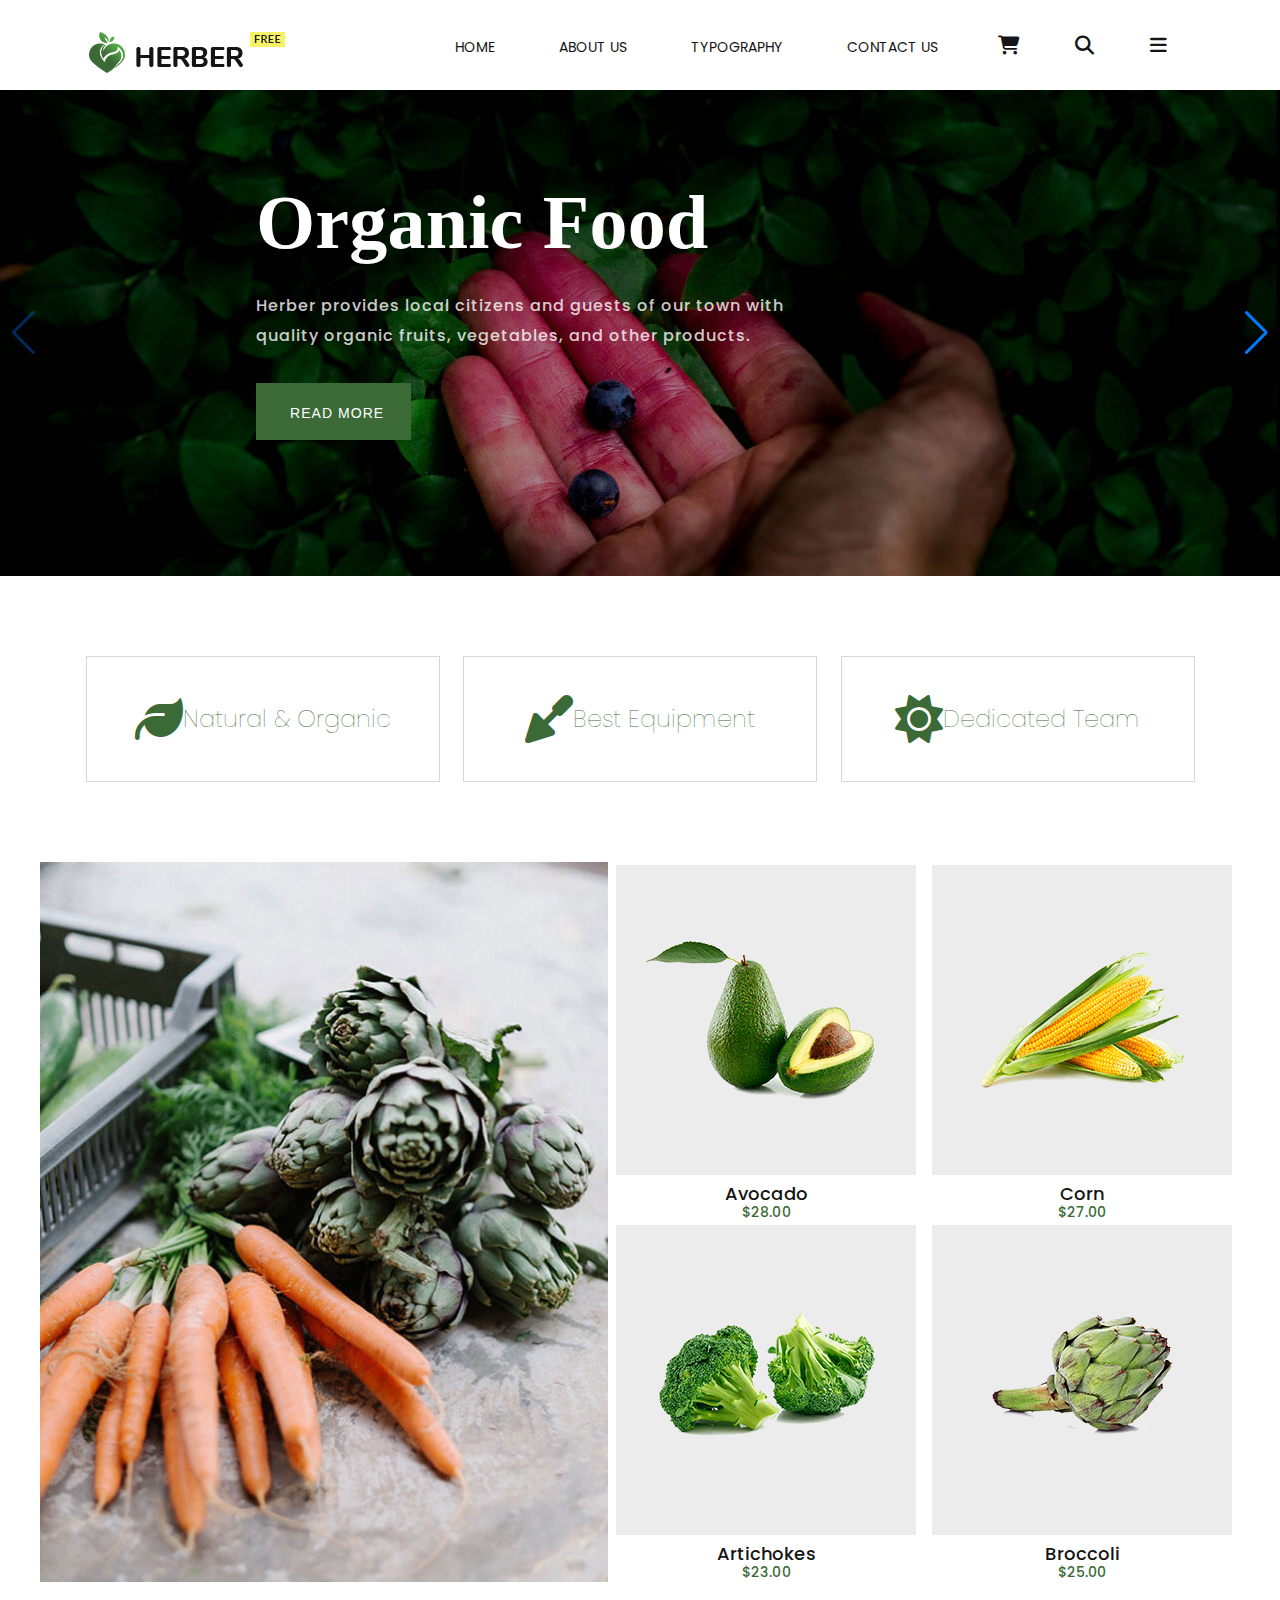
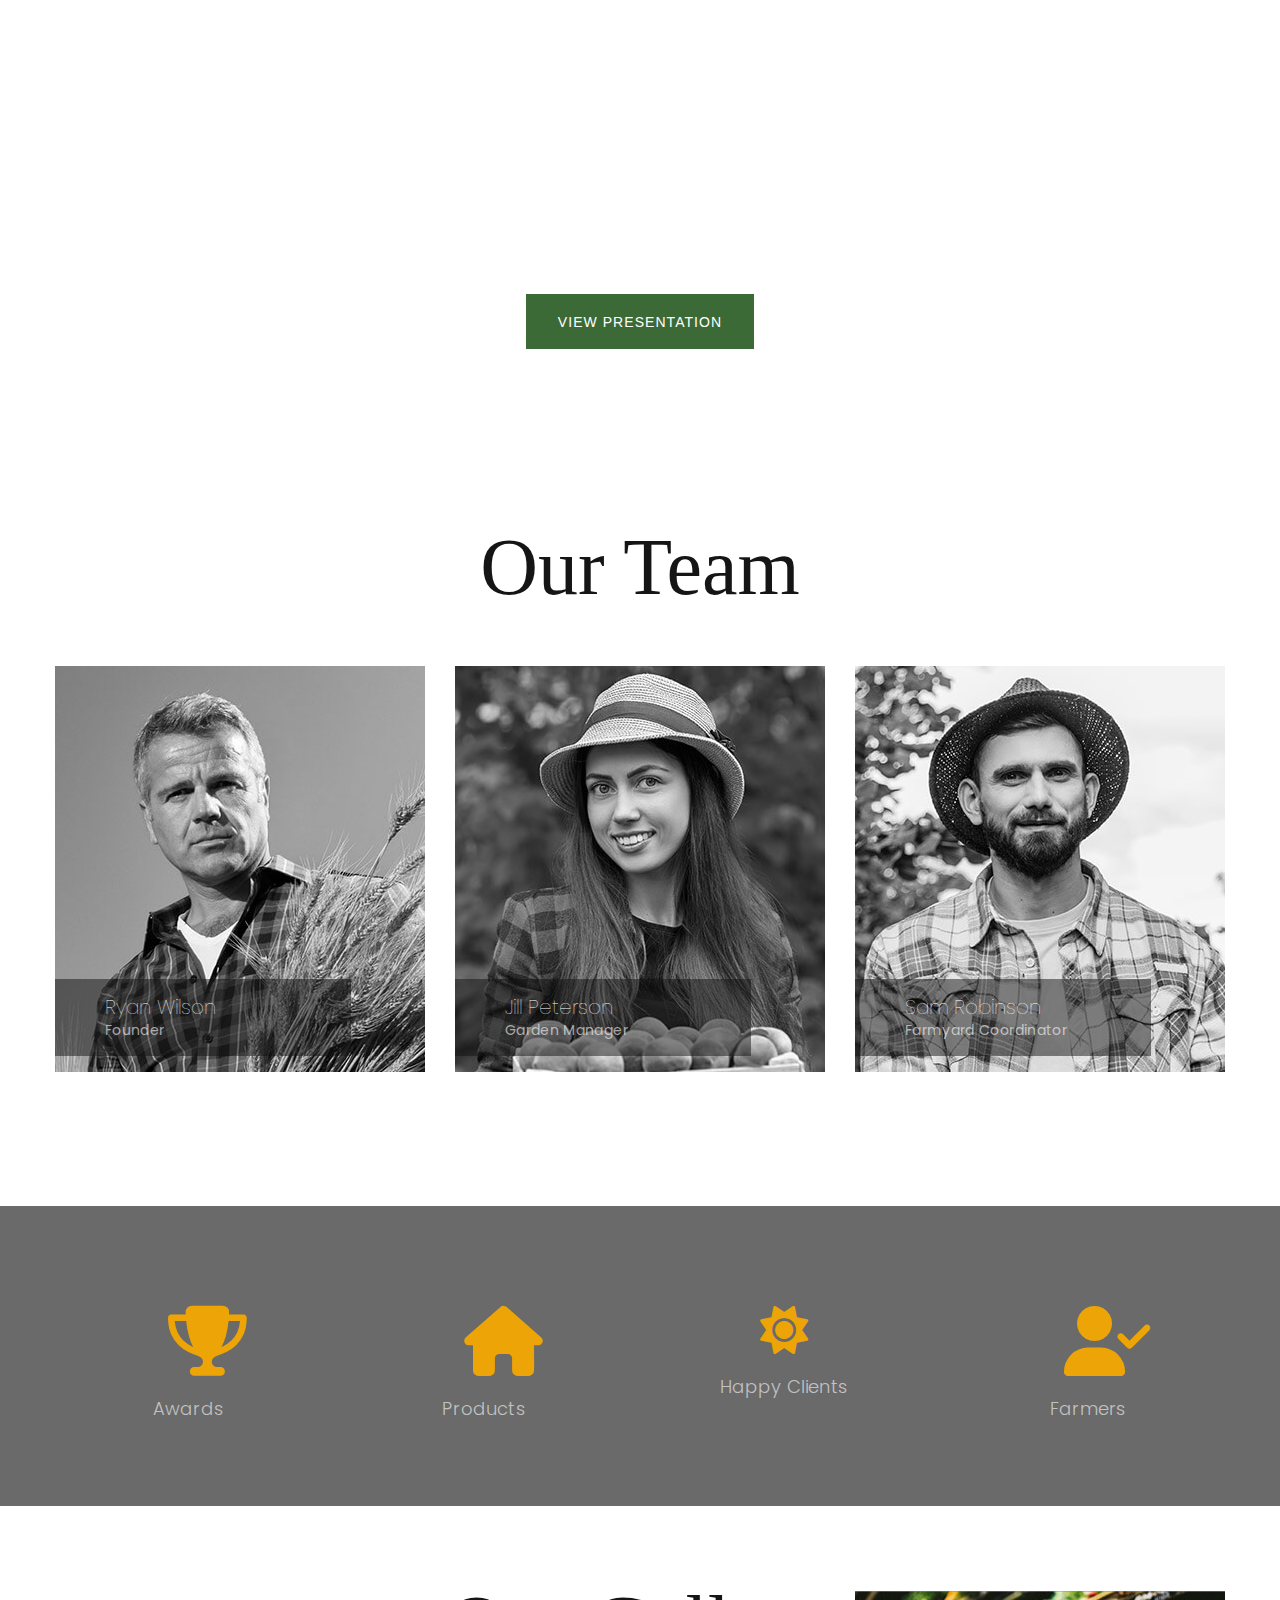
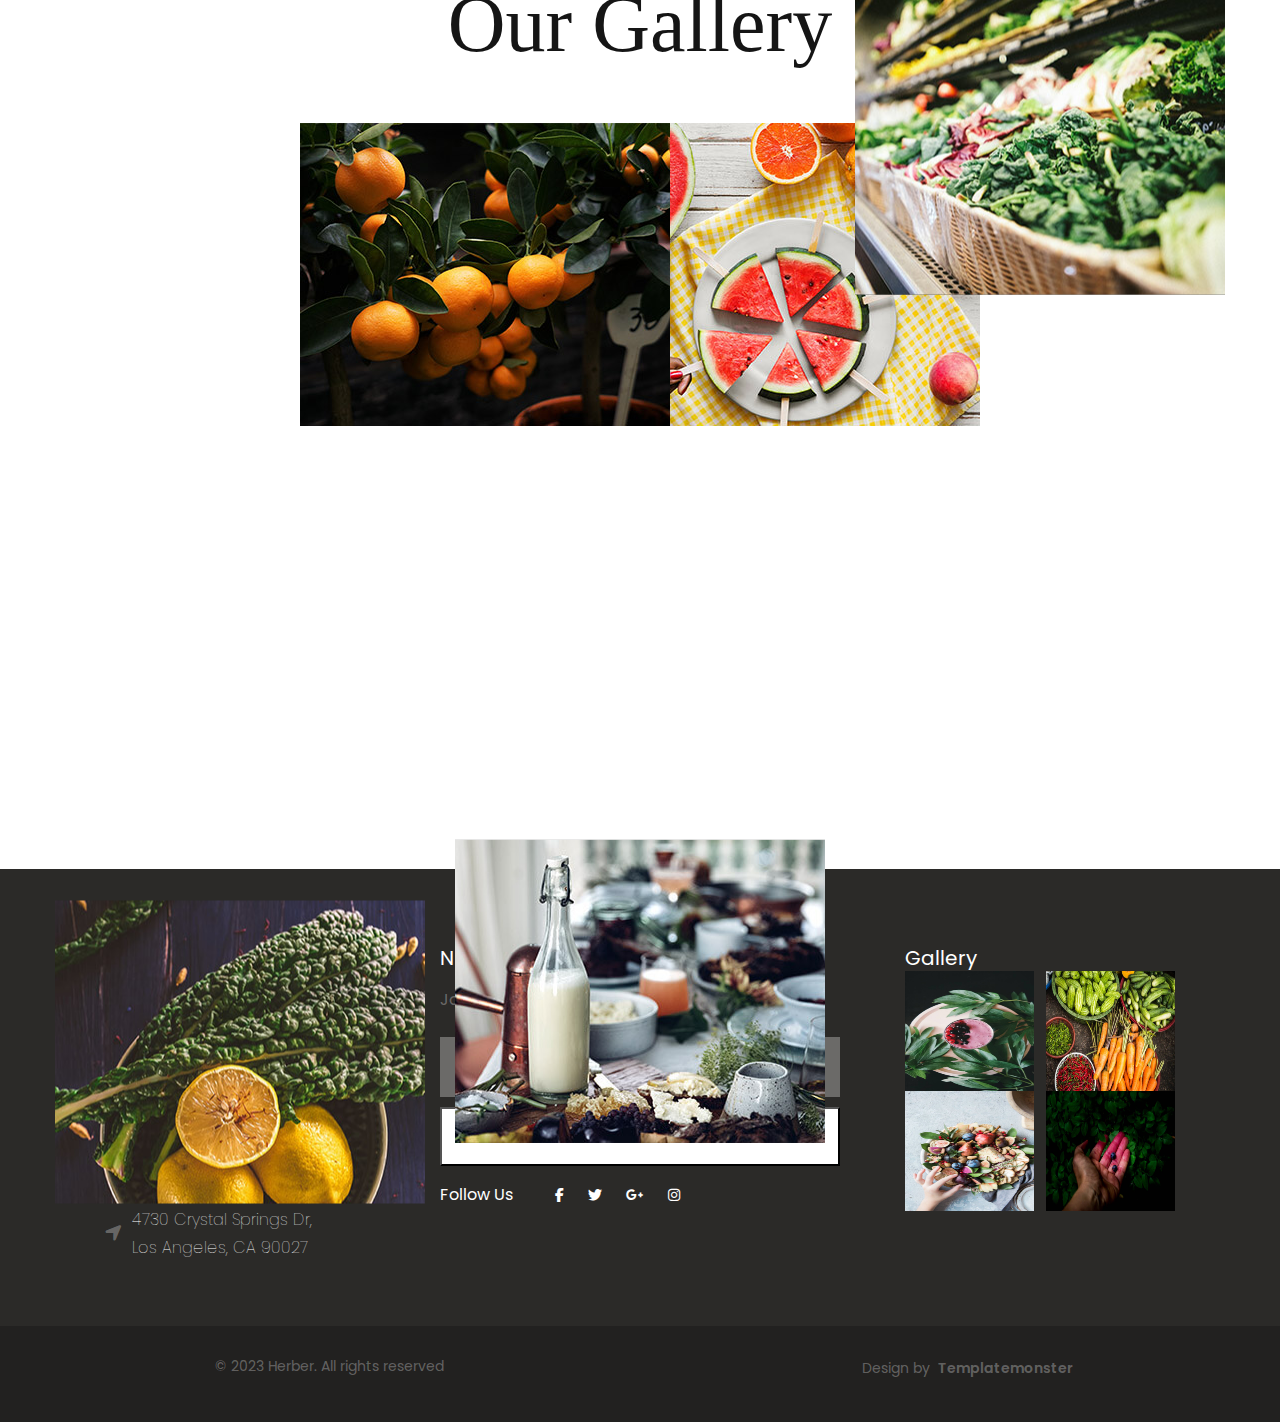
==== commit c4335c6f: "slider on" ====
--- a/index.html
+++ b/index.html
@@ -461,7 +461,7 @@
 
   <script src="scripts/main.js"></script>
   <script src="https://cdn.jsdelivr.net/npm/swiper@10/swiper-bundle.min.js"></script>
-  <!-- <script>
+  <script>
     let swiper = new Swiper(".mySwiper", {
       spaceBetween: 30,
       centeredSlides: true,
@@ -474,7 +474,7 @@
         prevEl: ".swiper-button-prev",
       },
     });
-  </script> -->
+  </script>
 </body>
 
 </html>